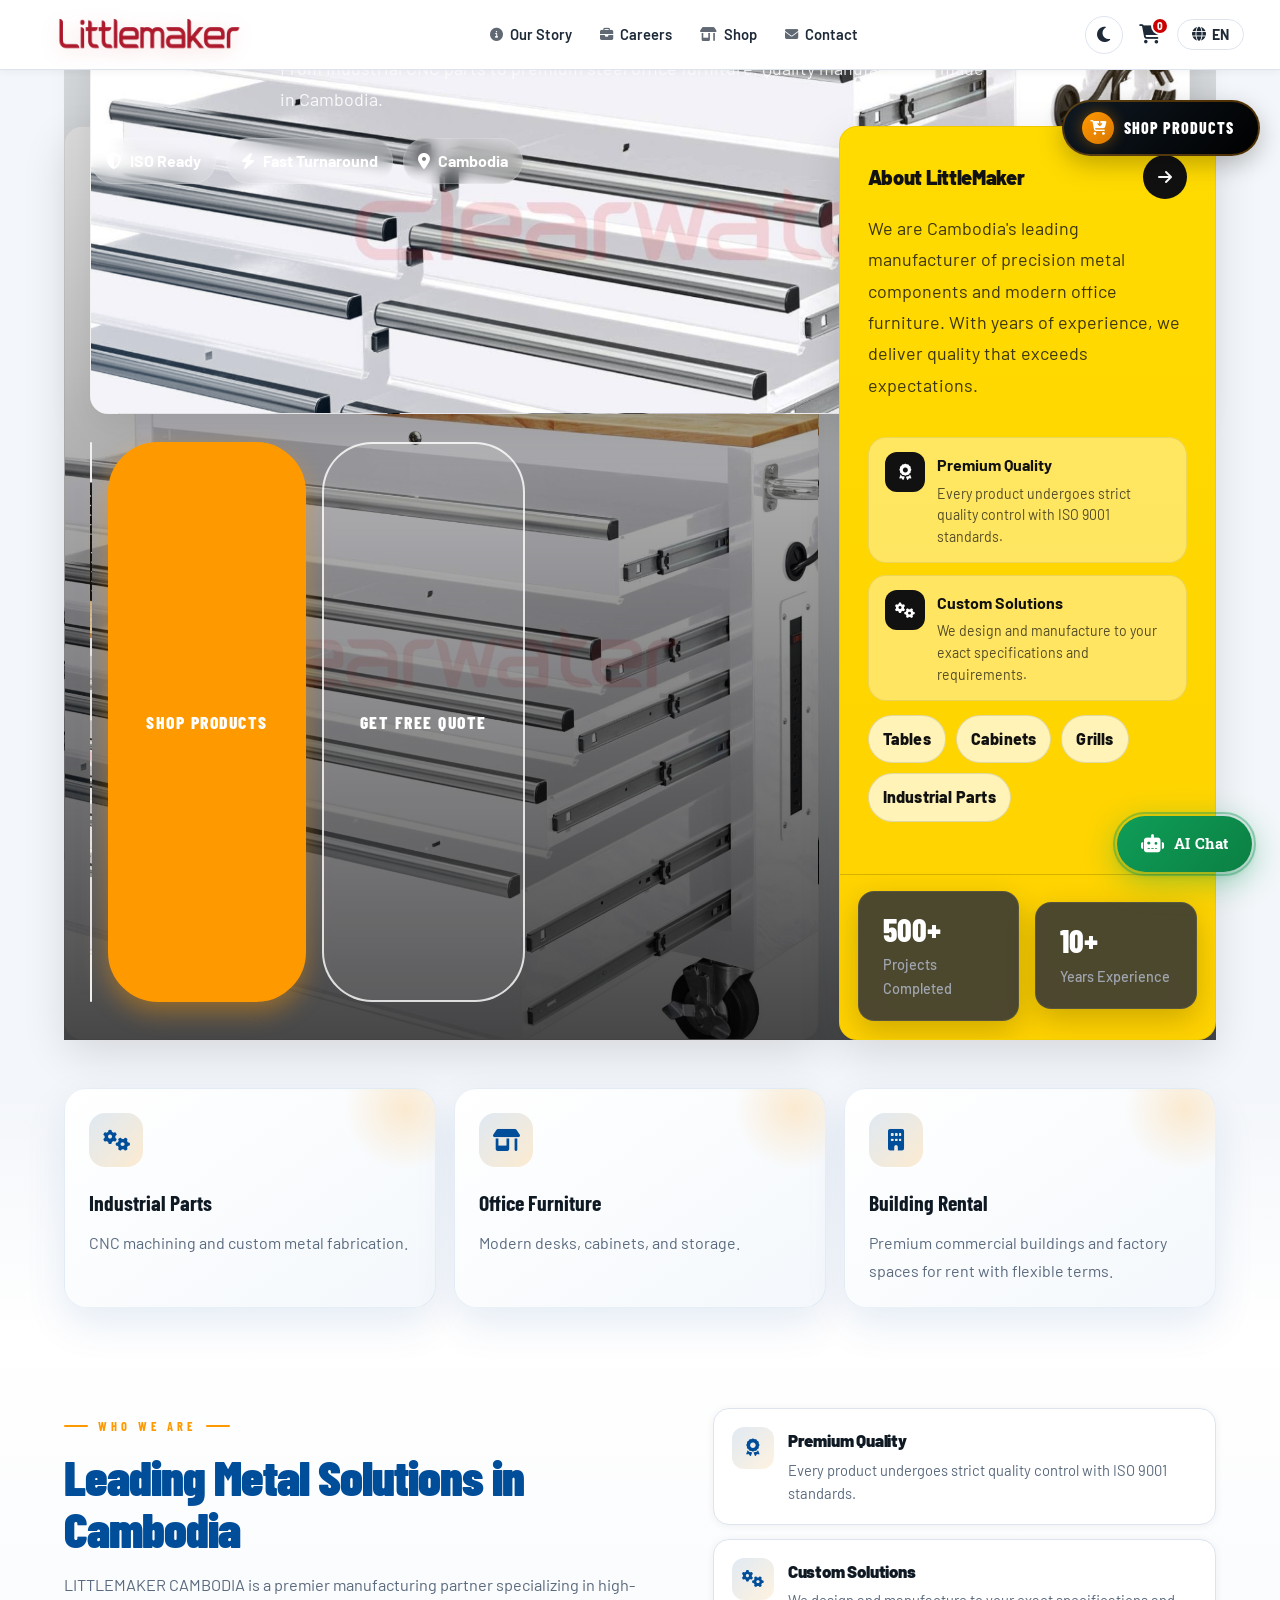
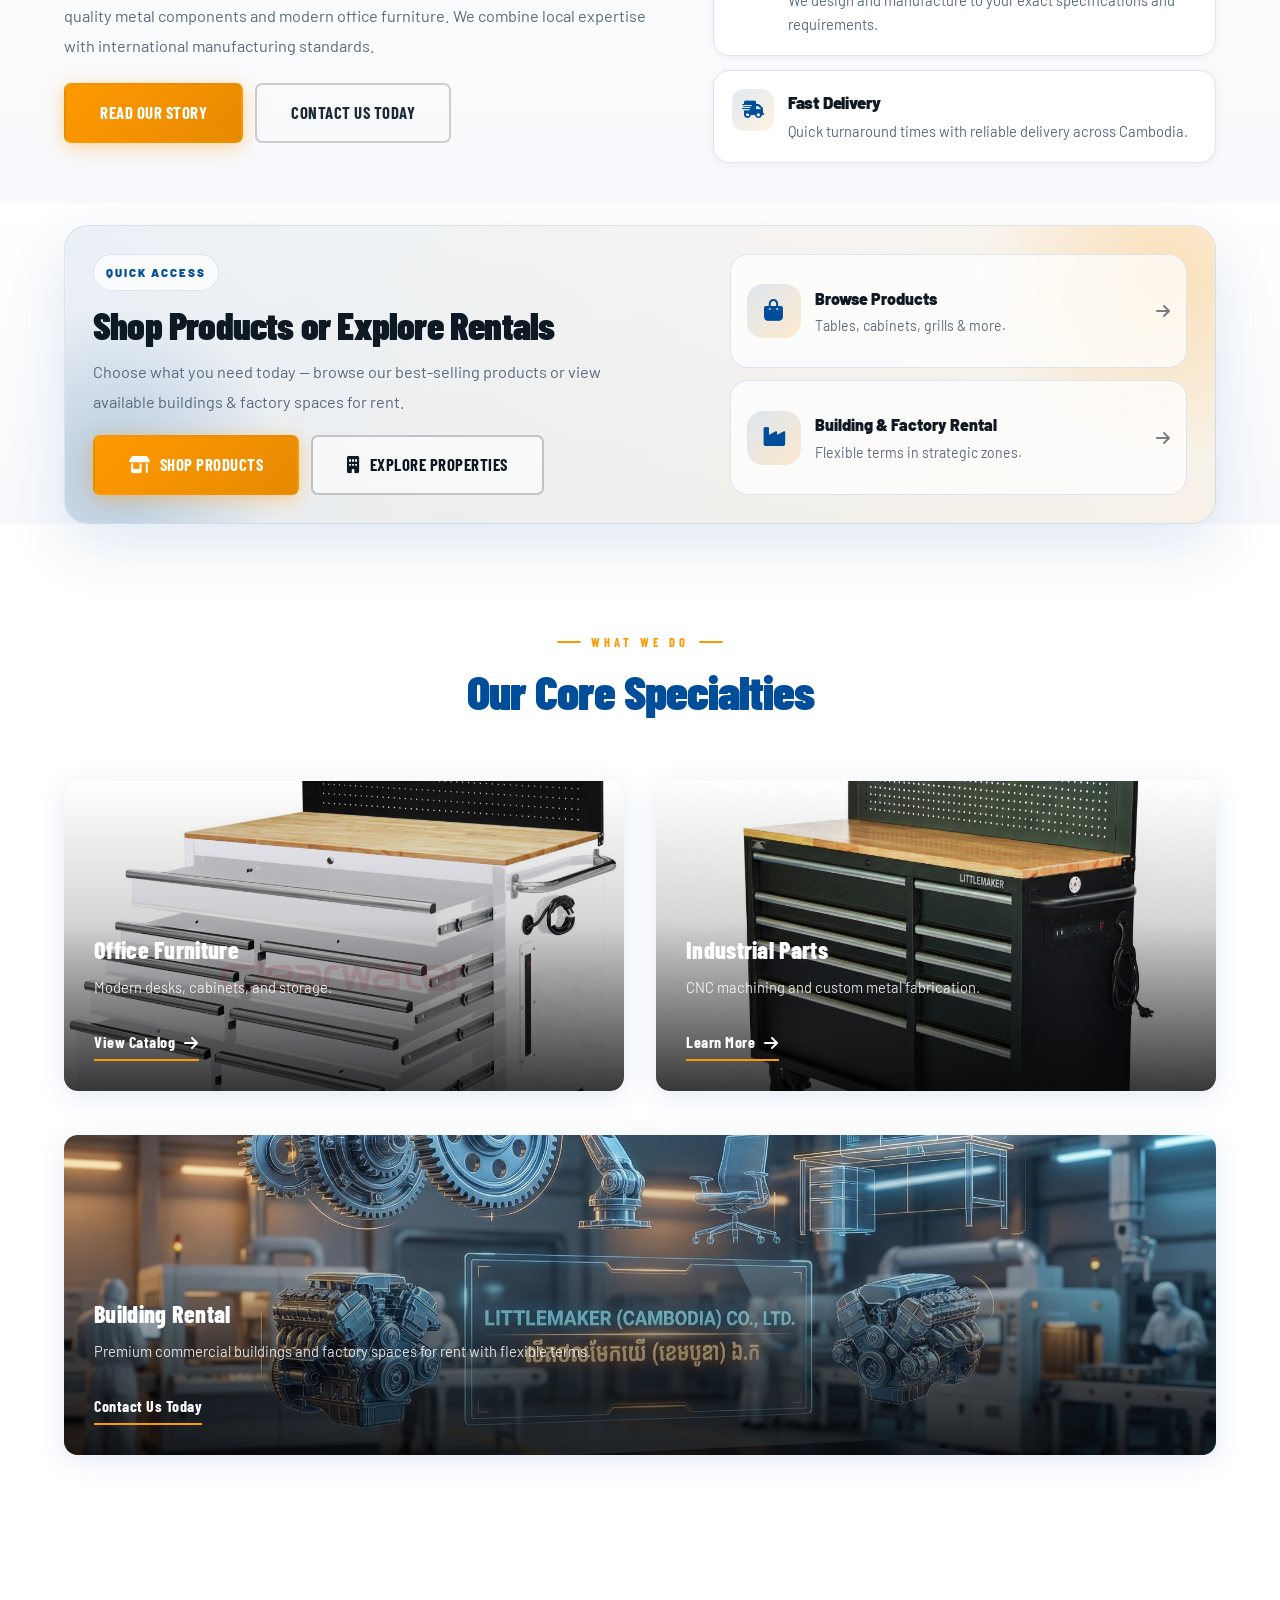
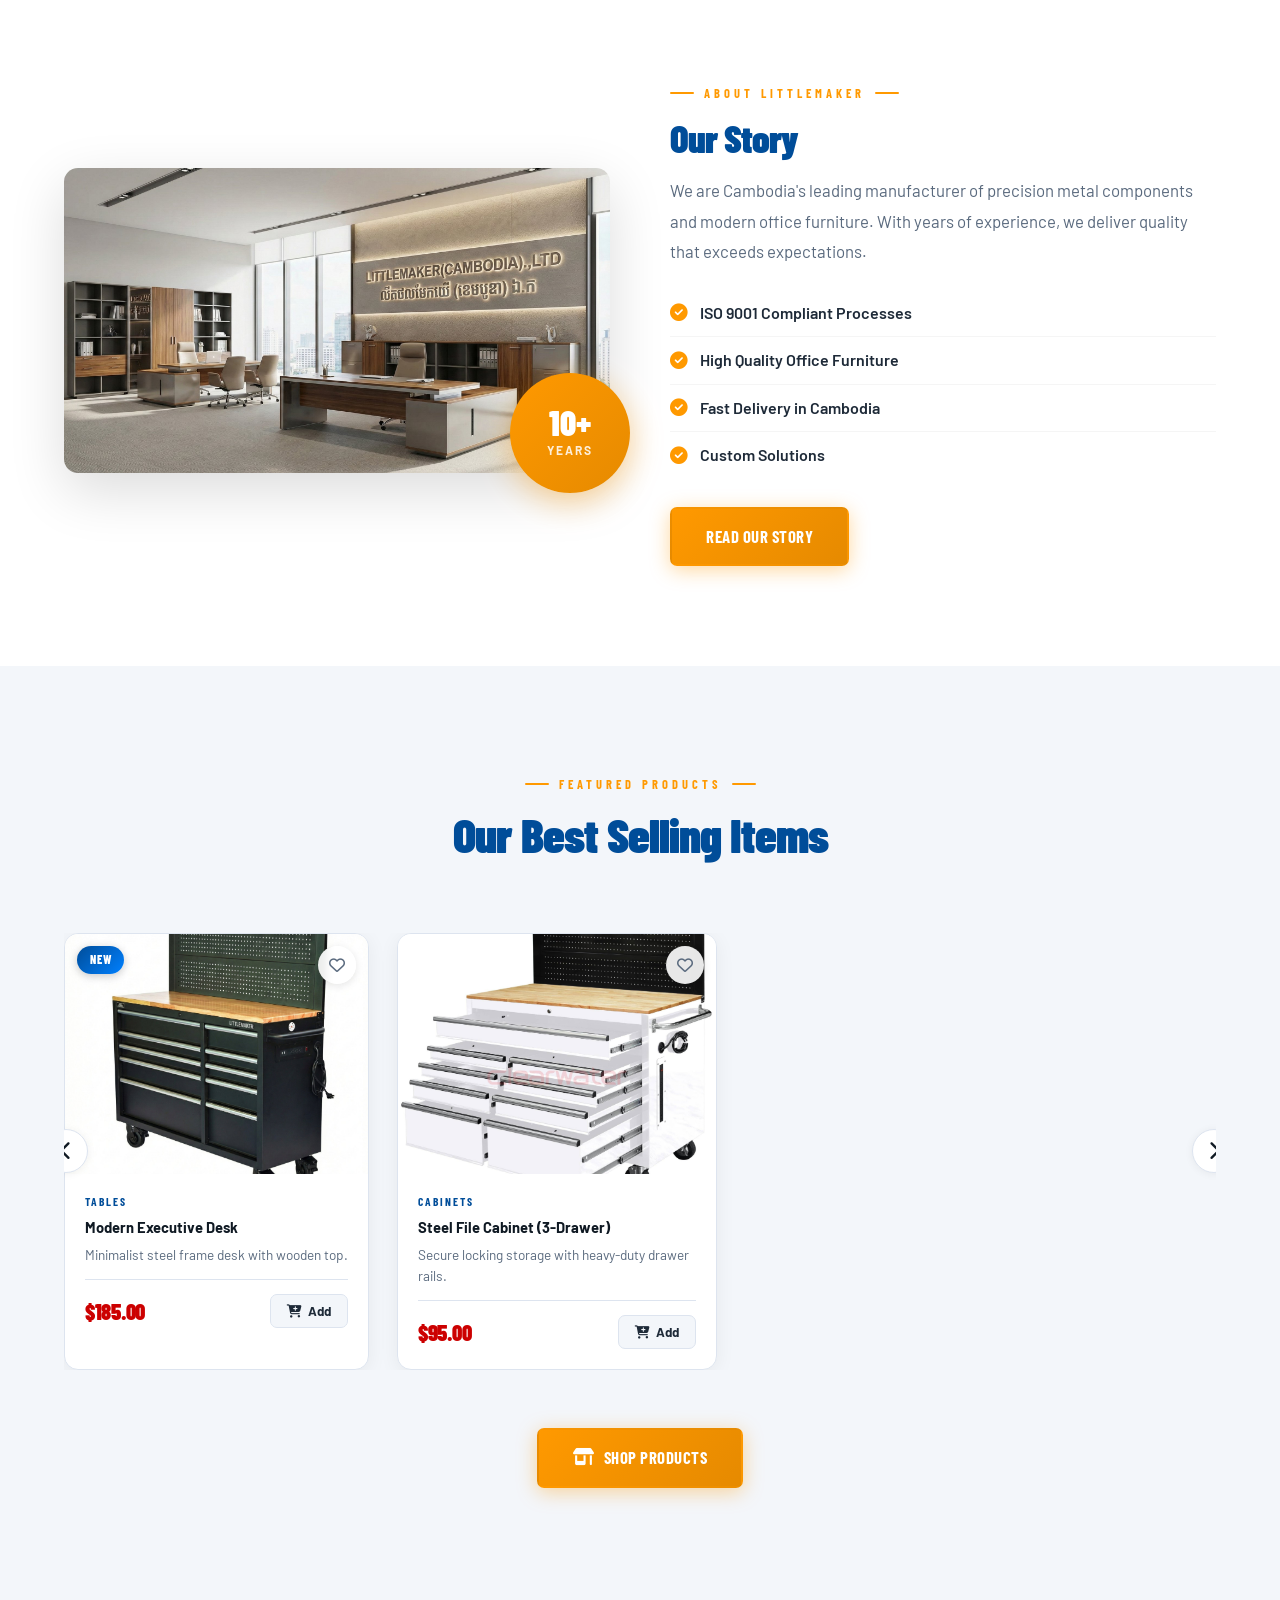
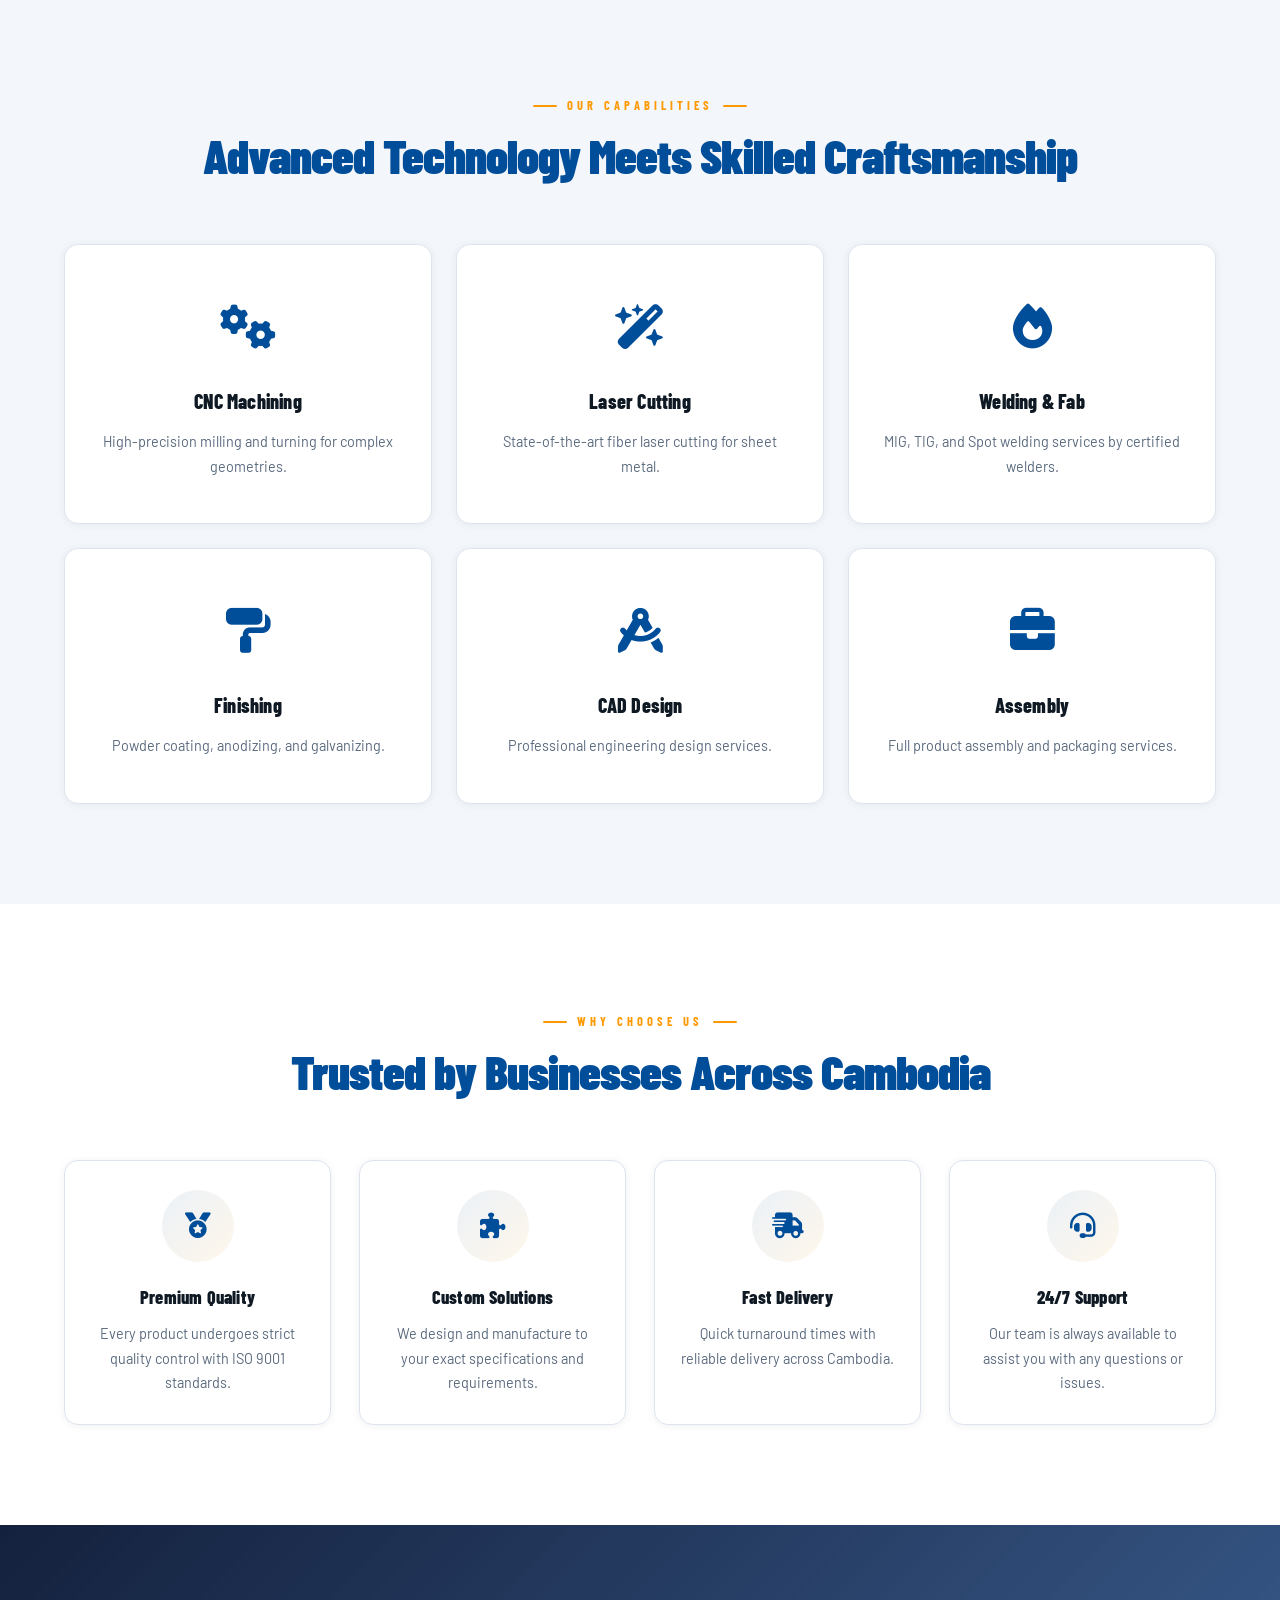
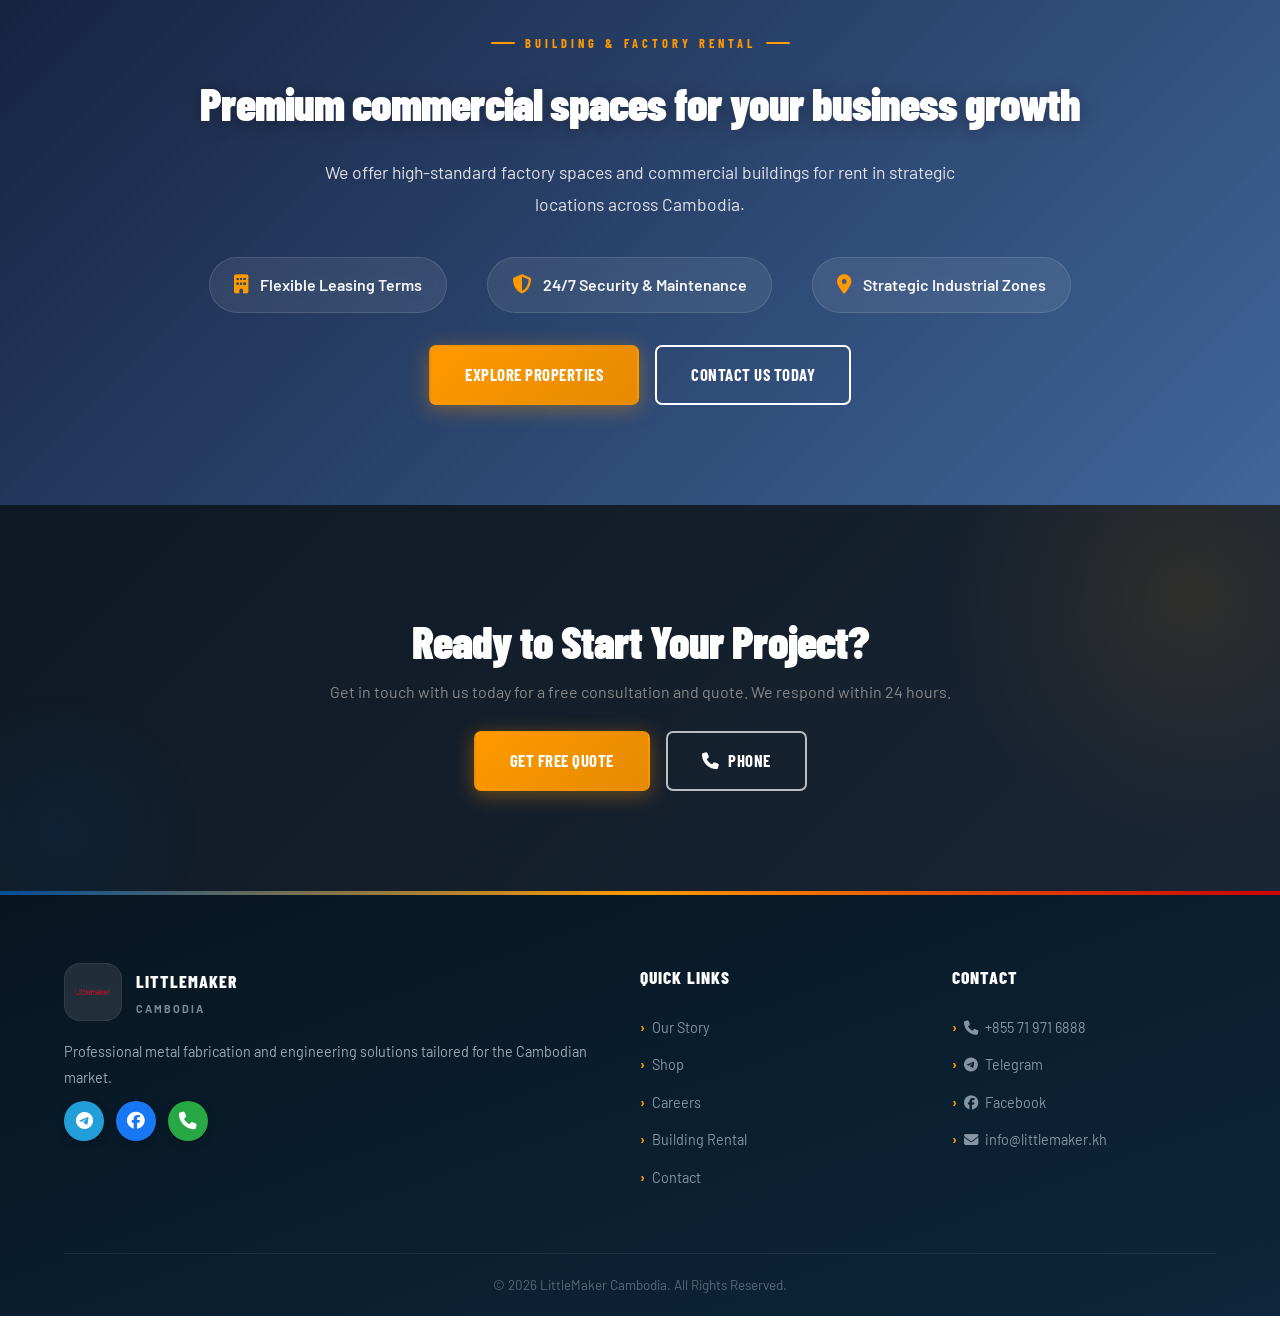
==== index.html @ 45f2d403 "Add files via upload" ====
<!DOCTYPE html>
<html lang="en">
<head>
    <meta charset="UTF-8">
    <meta name="viewport" content="width=device-width, initial-scale=1.0">
    <title>LITTLEMAKER CAMBODIA | Home</title>
    
    <!-- Favicon / Logo Code Added Here -->
    <link rel="icon" type="image/png" href="images/favicon.png">
    <link rel="apple-touch-icon" href="images/favicon.png">
    
    <link rel="preconnect" href="https://fonts.googleapis.com">
    <link rel="preconnect" href="https://fonts.gstatic.com" crossorigin>
    <link href="https://fonts.googleapis.com/css2?family=Roboto:wght@300;400;500;700;900&display=swap" rel="stylesheet">
    <link rel="stylesheet" href="https://cdnjs.cloudflare.com/ajax/libs/font-awesome/6.4.0/css/all.min.css">
    <link rel="stylesheet" href="css/style.css?v=3.1">
</head>
<body>

    <!-- Navigation -->
    <nav class="navbar">
        <div class="container">
                        <a href="index.html" class="logo" aria-label="LittleMaker Cambodia Home">
                <img src="images/Logo.png" alt="LittleMaker Cambodia logo" class="logo-img">
            </a>
            
            <!-- Desktop Menu -->
            <ul class="nav-menu">
                <li><a href="about.html" class="nav-link"><i class="fa-solid fa-circle-info"></i> <span data-translate="nav_about">Our Story</span></a></li>
                <li><a href="careers.html" class="nav-link"><i class="fa-solid fa-briefcase"></i> <span data-translate="nav_services">Services</span></a></li>
                <li><a href="products.html" class="nav-link"><i class="fa-solid fa-shop"></i> <span data-translate="nav_shop">Shop</span></a></li>
                <li><a href="contact.html" class="nav-link"><i class="fa-solid fa-envelope"></i> <span data-translate="nav_contact">Contact</span></a></li>
            </ul>

            <!-- Right Controls -->
            <div class="nav-controls">
                <!-- Theme Toggle -->
                <div class="theme-toggle" id="themeBtn">
                    <i class="fa-solid fa-moon"></i>
                </div>

                <!-- Cart -->
                <div class="cart-wrapper cart-trigger">
                    <i class="fa-solid fa-cart-shopping"></i>
                    <span class="cart-badge" id="cart-count">0</span>
                </div>

                <!-- Lang -->
                <div class="lang-dropdown">
                    <button class="lang-btn" id="langBtn">
                        <i class="fa-solid fa-globe"></i> <span id="currentLang">EN</span>
                    </button>
                    <div class="lang-menu" id="langMenu">
                        <a href="#" data-lang="en">English</a>
                        <a href="#" data-lang="kh">ខ្មែរ</a>
                        <a href="#" data-lang="cn">中文</a>
                    </div>
                </div>

                <!-- Mobile Toggle -->
                <div class="menu-toggle" id="mobile-menu">
                    <span class="bar"></span>
                    <span class="bar"></span>
                    <span class="bar"></span>
                </div>
            </div>
        </div>
    </nav>

    <!-- Hero Section -->
    <section class="hero hero-ikea-split">
        <div class="hero-content container">
            <div class="ikea-split home-hero-grid">
                <a class="ikea-tile ikea-tile-image fade-in" href="products.html" style="background-image:url('images/cabinet.jpg');" data-bg-key="h_hero_bg">
                    <div class="ikea-image-overlay">
                        <div class="hero-feature-badge">
                            <span class="hero-feature-dot"></span>
                            <span>Smart Manufacturing</span>
                        </div>
                        <div class="ikea-kicker" data-translate="about_sub">Leading the way in Cambodian Manufacturing</div>
                        <h1 data-translate="hero_title">Precision Metal &amp; <span class="highlight">Office Solutions</span></h1>
                        <p class="ikea-hero-desc" data-translate="hero_desc">From industrial CNC parts to premium steel office furniture. Quality manufacturing made in Cambodia.</p>
                        <div class="hero-quick-actions">
                            <span class="hero-mini-pill"><i class="fa-solid fa-shield-halved"></i> ISO Ready</span>
                            <span class="hero-mini-pill"><i class="fa-solid fa-bolt"></i> Fast Turnaround</span>
                            <span class="hero-mini-pill"><i class="fa-solid fa-location-dot"></i> Cambodia</span>
                        </div>
                        <div class="hero-vertical-buttons">
                            <a href="products.html" class="vert-btn vert-btn-primary" data-translate="btn_shop">Shop Products</a>
                            <a href="contact.html" class="vert-btn vert-btn-outline" data-translate="btn_get_quote">Get Free Quote</a>
                        </div>
                        <!-- Floating stats removed -->
                        <div class="ikea-slide-dots" aria-label="Hero slides"></div>
                    </div>
                </a>
                <div class="ikea-tile ikea-tile-cta fade-in">
                    <div class="ikea-cta-wrap">
                        <div class="ikea-cta-top">
                            <div class="ikea-cta-label" data-translate="about_preview_title">About LittleMaker</div>
                            <a class="ikea-cta-round" href="about.html" aria-label="About"><i class="fa-solid fa-arrow-right"></i></a>
                        </div>
                        <p class="ikea-cta-desc" data-translate="about_preview_desc">We are Cambodia's leading manufacturer of precision metal components and modern office furniture. With years of experience, we deliver quality that exceeds expectations.</p>
                        <div class="home-side-highlights">
                            <div class="home-side-card">
                                <i class="fa-solid fa-award"></i>
                                <div>
                                    <strong data-translate="why_quality">Premium Quality</strong>
                                    <span data-translate="why_quality_desc">Every product undergoes strict quality control with ISO 9001 standards.</span>
                                </div>
                            </div>
                            <div class="home-side-card">
                                <i class="fa-solid fa-gears"></i>
                                <div>
                                    <strong data-translate="why_custom">Custom Solutions</strong>
                                    <span data-translate="why_custom_desc">We design and manufacture to your exact specifications and requirements.</span>
                                </div>
                            </div>
                        </div>
                        <div class="ikea-chips" aria-label="Categories">
                            <a class="ikea-chip" href="products.html?category=tables"><span data-translate="filter_tables">Tables</span></a>
                            <a class="ikea-chip" href="products.html?category=cabinets"><span data-translate="filter_cabinets">Cabinets</span></a>
                            <a class="ikea-chip" href="products.html?category=grills"><span data-translate="filter_grills">Grills</span></a>
                            <a class="ikea-chip" href="careers.html"><span data-translate="feat_ind">Industrial Parts</span></a>
                        </div>

                    </div>
                    <div class="ikea-cta-bottom modern-stats-container">
                        <div class="modern-stat-card">
                            <strong>500+</strong>
                            <span data-translate="stat_projects">Projects Completed</span>
                        </div>
                        <div class="modern-stat-card">
                            <strong>10+</strong>
                            <span data-translate="stat_years">Years Experience</span>
                        </div>
                    </div>
                </div>
            </div>
        </div>
    </section>

    <section class="home-spotlight-band">
        <div class="container">
            <div class="home-spotlight-grid">
                <a href="careers.html" class="home-spotlight-card fade-in">
                    <span class="spotlight-icon"><i class="fa-solid fa-gears"></i></span>
                    <strong data-translate="feat_ind">Industrial Parts</strong>
                    <p data-translate="feat_ind_desc">CNC machining and custom metal fabrication.</p>
                </a>
                <a href="products.html" class="home-spotlight-card fade-in">
                    <span class="spotlight-icon"><i class="fa-solid fa-shop"></i></span>
                    <strong data-translate="feat_off">Office Furniture</strong>
                    <p data-translate="feat_off_desc">Modern desks, cabinets, and storage.</p>
                </a>
                <a href="building-rental.html" class="home-spotlight-card fade-in">
                    <span class="spotlight-icon"><i class="fa-solid fa-building"></i></span>
                    <strong data-translate="serv_rental">Building Rental</strong>
                    <p data-translate="serv_rental_desc">Premium commercial buildings and factory spaces for rent with flexible terms.</p>
                </a>
            </div>
        </div>
    </section>

    <!-- Company Intro -->
    <section class="company-intro">
        <div class="container">
            <div class="company-intro-grid">
                <div class="company-intro-text fade-in-left">
                    <h4 class="sub-heading" data-translate="about_who">Who We Are</h4>
                    <h2 data-translate="about_title">Leading Metal Solutions in Cambodia</h2>
                    <p data-translate="about_p1">LITTLEMAKER CAMBODIA is a premier manufacturing partner specializing in high-quality metal components and modern office furniture. We combine local expertise with international manufacturing standards.</p>
                    <div class="company-intro-actions">
                        <a href="about.html" class="btn btn-primary" data-translate="about_preview_btn">Read Our Story</a>
                        <a href="contact.html" class="btn btn-outline company-outline-dark" data-translate="btn_contact">Contact Us Today</a>
                    </div>
                </div>
                <div class="company-intro-cards fade-in-right">
                    <div class="company-mini-card">
                        <div class="company-mini-icon"><i class="fa-solid fa-award"></i></div>
                        <div>
                            <h3 data-translate="why_quality">Premium Quality</h3>
                            <p data-translate="why_quality_desc">Every product undergoes strict quality control with ISO 9001 standards.</p>
                        </div>
                    </div>
                    <div class="company-mini-card">
                        <div class="company-mini-icon"><i class="fa-solid fa-gears"></i></div>
                        <div>
                            <h3 data-translate="why_custom">Custom Solutions</h3>
                            <p data-translate="why_custom_desc">We design and manufacture to your exact specifications and requirements.</p>
                        </div>
                    </div>
                    <div class="company-mini-card">
                        <div class="company-mini-icon"><i class="fa-solid fa-truck-fast"></i></div>
                        <div>
                            <h3 data-translate="why_fast">Fast Delivery</h3>
                            <p data-translate="why_fast_desc">Quick turnaround times with reliable delivery across Cambodia.</p>
                        </div>
                    </div>
                </div>
            </div>
        </div>
    </section>

    <section class="home-promo-banner">
        <div class="container">
            <div class="home-promo-wrap fade-in">
                <div class="home-promo-left">
                    <div class="home-promo-kicker" data-translate="promo_kicker">Quick Access</div>
                    <h2 data-translate="promo_title">Shop Products or Explore Rentals</h2>
                    <p data-translate="promo_desc">Choose what you need today — browse our best-selling products or view available buildings & factory spaces for rent.</p>
                    <div class="home-promo-actions">
                        <a href="products.html" class="btn btn-primary"><i class="fa-solid fa-shop"></i> <span data-translate="btn_shop">Shop Products</span></a>
                        <a href="building-rental.html" class="btn btn-outline home-promo-outline"><i class="fa-solid fa-building"></i> <span data-translate="btn_explore_rental">Explore Properties</span></a>
                    </div>
                </div>
                <div class="home-promo-right">
                    <a class="home-promo-tile" href="products.html">
                        <div class="home-promo-ic"><i class="fa-solid fa-bag-shopping"></i></div>
                        <div>
                            <strong data-translate="promo_tile_shop">Browse Products</strong>
                            <span data-translate="promo_tile_shop_desc">Tables, cabinets, grills & more.</span>
                        </div>
                        <i class="fa-solid fa-arrow-right home-promo-arrow"></i>
                    </a>
                    <a class="home-promo-tile" href="building-rental.html">
                        <div class="home-promo-ic"><i class="fa-solid fa-industry"></i></div>
                        <div>
                            <strong data-translate="promo_tile_rental">Building & Factory Rental</strong>
                            <span data-translate="promo_tile_rental_desc">Flexible terms in strategic zones.</span>
                        </div>
                        <i class="fa-solid fa-arrow-right home-promo-arrow"></i>
                    </a>
                </div>
            </div>
        </div>
    </section>

    <!-- Featured Categories -->
    <section class="section-padding">
        <div class="container">
            <div class="section-header fade-in">
                <h4 class="sub-heading" data-translate="feat_title">What We Do</h4>
                <h2 data-translate="feat_sub">Our Core Specialties</h2>
            </div>
            <div class="row">
                <div class="col-half fade-in">
                    <div class="feature-box" style="background-image: url('images/cabinet.jpg');" data-bg-key="h_feat_off_bg">
                        <div class="box-overlay">
                            <h3 data-translate="feat_off">Office Furniture</h3>
                            <p data-translate="feat_off_desc">Modern desks, cabinets, and storage.</p>
                            <a href="products.html" class="btn-link" data-translate="btn_view_cat">View Catalog <i class="fa-solid fa-arrow-right"></i></a>
                        </div>
                    </div>
                </div>
                <div class="col-half fade-in">
                    <div class="feature-box" style="background-image: url('images/Husky1.png');" data-bg-key="h_feat_ind_bg">
                        <div class="box-overlay">
                            <h3 data-translate="feat_ind">Industrial Parts</h3>
                            <p data-translate="feat_ind_desc">CNC machining and custom metal fabrication.</p>
                            <a href="careers.html" class="btn-link" data-translate="btn_learn">Learn More <i class="fa-solid fa-arrow-right"></i></a>
                        </div>
                    </div>
                </div>
                
                <!-- Building Rental -->
                <div class="col-half fade-in" style="width: 100%; margin-top: 24px;">
                    <div class="feature-box" style="background-image: url('images/backgroud_1.png'); height: 320px;" data-bg-key="h_serv_rental_bg">
                        <div class="box-overlay">
                            <h3 data-translate="serv_rental">Building Rental</h3>
                            <p data-translate="serv_rental_desc">Premium commercial buildings and factory spaces for rent with flexible terms.</p>
                            <a href="contact.html" class="btn-link" data-translate="btn_contact">Contact Us Today <i class="fa-solid fa-arrow-right"></i></a>
                        </div>
                    </div>
                </div>

            </div>
        </div>
    </section>


    <!-- About Preview Section -->
    <section class="section-padding about-preview-section">
        <div class="container">
            <div class="about-preview-grid">
                <div class="about-preview-image fade-in-left">
                    <img src="images/R2.png" alt="LittleMaker Factory" data-bg-key="h_about_img">
                    <div class="about-experience-badge">
                        <span class="exp-number">10+</span>
                        <span class="exp-text">Years</span>
                    </div>
                </div>
                <div class="about-preview-content fade-in-right">
                    <h4 class="sub-heading" data-translate="about_preview_title">About LittleMaker</h4>
                    <h2 data-translate="about_header">About Our Company</h2>
                    <p data-translate="about_preview_desc">We are Cambodia's leading manufacturer of precision metal components and modern office furniture.</p>
                    <ul class="about-features-list">
                        <li><i class="fa-solid fa-circle-check"></i> <span data-translate="feat_iso">ISO 9001 Compliant Processes</span></li>
                        <li><i class="fa-solid fa-circle-check"></i> <span data-translate="feat_high">High Quality Office Furniture</span></li>
                        <li><i class="fa-solid fa-circle-check"></i> <span data-translate="feat_fast">Fast Delivery in Cambodia</span></li>
                        <li><i class="fa-solid fa-circle-check"></i> <span data-translate="why_custom">Custom Solutions</span></li>
                    </ul>
                    <a href="about.html" class="btn btn-primary" data-translate="about_preview_btn">Read Our Story</a>
                </div>
            </div>
        </div>
    </section>

    <!-- Featured Products Section -->
    <section class="section-padding bg-light">
        <div class="container">
            <div class="section-header fade-in">
                <h4 class="sub-heading" data-translate="featured_products">Featured Products</h4>
                <h2 data-translate="featured_products_sub">Our Best Selling Items</h2>
            </div>
            <div class="carousel-container">
                <button class="carousel-btn carousel-prev" id="carouselPrev"><i class="fa-solid fa-chevron-left"></i></button>
                <div class="products-grid carousel-track" id="home-featured-products">
                    <!-- Dynamic products will be loaded here -->
                </div>
                <button class="carousel-btn carousel-next" id="carouselNext"><i class="fa-solid fa-chevron-right"></i></button>
            </div>
            <div class="text-center fade-in" style="margin-top:48px;">
                <a href="products.html" class="btn btn-primary"><i class="fa-solid fa-shop"></i> <span data-translate="btn_shop">Shop Products</span></a>
            </div>
        </div>
    </section>

    <!-- Services Overview -->
    <section class="section-padding bg-light">
        <div class="container">
            <div class="section-header fade-in">
                <h4 class="sub-heading" data-translate="serv_header">Our Capabilities</h4>
                <h2 data-translate="serv_sub">Advanced Technology Meets Skilled Craftsmanship</h2>
            </div>
            <div class="services-grid">
                <div class="service-card fade-in">
                    <div class="icon-box"><i class="fa-solid fa-gears"></i></div>
                    <h3 data-translate="serv_cnc">CNC Machining</h3>
                    <p data-translate="serv_cnc_desc">High-precision milling and turning for complex geometries.</p>
                </div>
                <div class="service-card fade-in">
                    <div class="icon-box"><i class="fa-solid fa-wand-magic-sparkles"></i></div>
                    <h3 data-translate="serv_laser">Laser Cutting</h3>
                    <p data-translate="serv_laser_desc">State-of-the-art fiber laser cutting for sheet metal.</p>
                </div>
                <div class="service-card fade-in">
                    <div class="icon-box"><i class="fa-solid fa-fire"></i></div>
                    <h3 data-translate="serv_weld">Welding & Fab</h3>
                    <p data-translate="serv_weld_desc">MIG, TIG, and Spot welding services by certified welders.</p>
                </div>
                <div class="service-card fade-in">
                    <div class="icon-box"><i class="fa-solid fa-paint-roller"></i></div>
                    <h3 data-translate="serv_finish">Finishing</h3>
                    <p data-translate="serv_finish_desc">Powder coating, anodizing, and galvanizing.</p>
                </div>
                <div class="service-card fade-in">
                    <div class="icon-box"><i class="fa-solid fa-drafting-compass"></i></div>
                    <h3 data-translate="serv_cad">CAD Design</h3>
                    <p data-translate="serv_cad_desc">Professional engineering design services.</p>
                </div>
                <div class="service-card fade-in">
                    <div class="icon-box"><i class="fa-solid fa-briefcase"></i></div>
                    <h3 data-translate="serv_ass">Assembly</h3>
                    <p data-translate="serv_ass_desc">Full product assembly and packaging services.</p>
                </div>
            </div>
        </div>
    </section>

    <!-- Why Choose Us -->
    <section class="section-padding">
        <div class="container">
            <div class="section-header fade-in">
                <h4 class="sub-heading" data-translate="why_title">Why Choose Us</h4>
                <h2 data-translate="why_sub">Trusted by Businesses Across Cambodia</h2>
            </div>
            <div class="why-grid">
                <div class="why-card fade-in">
                    <div class="why-icon"><i class="fa-solid fa-medal"></i></div>
                    <h3 data-translate="why_quality">Premium Quality</h3>
                    <p data-translate="why_quality_desc">Every product undergoes strict quality control with ISO 9001 standards.</p>
                </div>
                <div class="why-card fade-in">
                    <div class="why-icon"><i class="fa-solid fa-puzzle-piece"></i></div>
                    <h3 data-translate="why_custom">Custom Solutions</h3>
                    <p data-translate="why_custom_desc">We design and manufacture to your exact specifications and requirements.</p>
                </div>
                <div class="why-card fade-in">
                    <div class="why-icon"><i class="fa-solid fa-truck-fast"></i></div>
                    <h3 data-translate="why_fast">Fast Delivery</h3>
                    <p data-translate="why_fast_desc">Quick turnaround times with reliable delivery across Cambodia.</p>
                </div>
                <div class="why-card fade-in">
                    <div class="why-icon"><i class="fa-solid fa-headset"></i></div>
                    <h3 data-translate="why_support">24/7 Support</h3>
                    <p data-translate="why_support_desc">Our team is always available to assist you with any questions or issues.</p>
                </div>
            </div>
        </div>
    </section>


    <!-- Building Rental Section -->
    <section class="section-padding rental-home-section" style="background-image: url('images/backgroud_1.png');" data-bg-key="h_rental_home_bg">
        <div class="rental-home-overlay"></div>
        <div class="container" style="position:relative; z-index:1;">
            <div class="rental-home-content text-center fade-in">
                <h4 class="sub-heading" data-translate="rental_section_title">Building & Factory Rental</h4>
                <h2 data-translate="rental_section_desc">Premium commercial spaces for your business growth</h2>
                <p class="rental-home-desc" data-translate="rental_p1">We offer high-standard factory spaces and commercial buildings for rent in strategic locations across Cambodia.</p>
                <div class="rental-features-row">
                    <div class="rental-feature-item">
                        <i class="fa-solid fa-building"></i>
                        <span data-translate="rental_f1">Flexible Leasing Terms</span>
                    </div>
                    <div class="rental-feature-item">
                        <i class="fa-solid fa-shield-halved"></i>
                        <span data-translate="rental_f2">24/7 Security & Maintenance</span>
                    </div>
                    <div class="rental-feature-item">
                        <i class="fa-solid fa-location-dot"></i>
                        <span data-translate="rental_f3">Strategic Industrial Zones</span>
                    </div>
                </div>
                <div class="hero-buttons" style="justify-content:center; margin-top:32px;">
                    <a href="building-rental.html" class="btn btn-primary" data-translate="btn_explore_rental">Explore Properties</a>
                    <a href="contact.html" class="btn btn-outline" style="border-color:#fff; color:#fff;" data-translate="btn_contact">Contact Us Today</a>
                </div>
            </div>
        </div>
    </section>

    <!-- CTA Section -->
    <section class="cta-section section-padding bg-dark">
        <div class="container text-center">
            <h2 class="text-white fade-in" data-translate="cta_title_2">Ready to Start Your Project?</h2>
            <p class="text-grey fade-in" data-translate="cta_desc_2">Get in touch with us today for a free consultation and quote. We respond within 24 hours.</p>
            <br>
            <div class="hero-buttons fade-in" style="justify-content:center;">
                <a href="contact.html" class="btn btn-primary" data-translate="btn_get_quote">Get Free Quote</a>
                <a href="tel:+855719716888" class="btn btn-outline"><i class="fa-solid fa-phone"></i> <span data-translate="cont_phone">Phone</span></a>
            </div>
        </div>
    </section>

    <!-- Footer -->
    <footer>
        <div class="container">
            <div class="footer-content">
                <div class="footer-col">
                                        <div class="footer-brand">
                        <img src="images/Logo.png" alt="LittleMaker Cambodia logo">
                        <div>
                            <h3>LITTLEMAKER</h3>
                            <small>CAMBODIA</small>
                        </div>
                    </div>
                    <p data-translate="footer_desc">Professional metal fabrication and engineering solutions tailored for the Cambodian market.</p>
                    <div class="social-links">
                        <a href="https://t.me/samnangkhiev" target="_blank" class="nav-icon-btn telegram" title="Telegram"><i class="fa-brands fa-telegram"></i></a>
                        <a href="https://web.facebook.com/littlemaker.kh/" target="_blank" class="nav-icon-btn facebook" title="Facebook"><i class="fa-brands fa-facebook"></i></a>
                        <a href="tel:+855719716888" class="nav-icon-btn phone" title="Call Us"><i class="fa-solid fa-phone"></i></a>
                    </div>
                </div>
                <div class="footer-col">
                    <h3 data-translate="footer_quick">Quick Links</h3>
                    <ul>
                        <li><a href="about.html" data-translate="nav_about">Our Story</a></li>
                        <li><a href="products.html" data-translate="nav_shop">Shop</a></li>
                        <li><a href="careers.html" data-translate="nav_services">Services</a></li>
                        <li><a href="building-rental.html" data-translate="btn_rental">Building Rental</a></li>
                        <li><a href="contact.html" data-translate="nav_contact">Contact</a></li>
                    </ul>
                </div>
                <div class="footer-col">
                    <h3 data-translate="footer_contact">Contact</h3>
                    <ul>
                        <li><a href="tel:+855719716888"><i class="fa-solid fa-phone"></i> +855 71 971 6888</a></li>
                        <li><a href="https://t.me/samnangkhiev" target="_blank"><i class="fa-brands fa-telegram"></i> Telegram</a></li>
                        <li><a href="https://web.facebook.com/littlemaker.kh/" target="_blank"><i class="fa-brands fa-facebook"></i> Facebook</a></li>
                        <li><a href="mailto:info@littlemaker.kh"><i class="fa-solid fa-envelope"></i> info@littlemaker.kh</a></li>
                    </ul>
                </div>
            </div>
            <div class="footer-bottom">
                <p data-translate="footer_copy">&copy; 2026 LittleMaker Cambodia. All Rights Reserved.</p>
            </div>
        </div>
    </footer>

    <script src="js/translations.js"></script>
    <script src="js/cart.js"></script>
    <script src="js/invoice.js"></script>
    <script src="js/checkout.js"></script>
    <script src="js/chat-widget.js"></script>
    <script src="js/products.js"></script>
    <script src="js/ui.js"></script>
    <script src="js/main.js"></script>

    <!-- Home Page Scripts -->
    <script>
    (function(){
      /* ── Load featured products on home page ── */
      function loadHomeProducts() {
        var homeGrid = document.getElementById('home-featured-products');
        if (!homeGrid) return;
        // DB may be empty at script init; use DB_DEFAULT fallback
        var data = (typeof DB !== 'undefined' && DB.length > 0) ? DB : (typeof DB_DEFAULT !== 'undefined' ? DB_DEFAULT : []);
        if (data.length === 0) return;
        // Show up to 8 products
        var featured = data.slice(0, 8);
        homeGrid.innerHTML = featured.map(function(p) {
          if (typeof productCardHTML === 'function') return productCardHTML(p);
          return '';
        }).join('');
        // Re-apply translations
        if (typeof applyLang === 'function') {
          applyLang(localStorage.getItem('lm_lang') || 'en');
        }
        // Re-observe fade-in elements
        if (typeof IntersectionObserver !== 'undefined') {
          var io = new IntersectionObserver(function(entries) {
            entries.forEach(function(e) {
              if (e.isIntersecting) { e.target.classList.add('visible'); io.unobserve(e.target); }
            });
          }, { threshold: .1 });
          homeGrid.querySelectorAll('.fade-in').forEach(function(el) { io.observe(el); });
        }
      }
      // Try immediately, then also on window load as fallback
      loadHomeProducts();
      window.addEventListener('load', function() { setTimeout(loadHomeProducts, 300); });

      /* ── Carousel Logic ── */
      var track = document.getElementById('home-featured-products');
      var btnPrev = document.getElementById('carouselPrev');
      var btnNext = document.getElementById('carouselNext');
      if (track && btnPrev && btnNext) {
        btnPrev.addEventListener('click', function() {
          track.scrollBy({ left: -320, behavior: 'smooth' });
        });
        btnNext.addEventListener('click', function() {
          track.scrollBy({ left: 320, behavior: 'smooth' });
        });
      }

      /* ── Hero Particles ── */
      var particlesContainer = document.getElementById('heroParticles');
      if (particlesContainer) {
        var colors = ['rgba(255,153,0,.6)','rgba(255,255,255,.4)','rgba(0,77,153,.5)','rgba(255,200,80,.5)'];
        for (var i = 0; i < 30; i++) {
          var p = document.createElement('div');
          p.className = 'hero-particle';
          var size = Math.random() * 5 + 2;
          p.style.cssText = 
            'left:' + (Math.random() * 100) + '%;' +
            '--size:' + size + 'px;' +
            '--color:' + colors[Math.floor(Math.random() * colors.length)] + ';' +
            '--duration:' + (Math.random() * 20 + 10) + 's;' +
            '--delay:' + (Math.random() * 15) + 's;' +
            '--opacity:' + (Math.random() * 0.5 + 0.3) + ';' +
            'animation-delay:' + (Math.random() * 15) + 's;';
          particlesContainer.appendChild(p);
        }
      }

      var tile = document.querySelector('.ikea-tile-image');
      if (tile) {
        var dotsWrap = tile.querySelector('.ikea-slide-dots');
        var imgs = [];
        function _push(u) { if (u && imgs.indexOf(u) === -1) imgs.push(u); }
        try {
          var bg = getComputedStyle(tile).backgroundImage || '';
          var m = bg.match(/url\((['"]?)(.*?)\1\)/);
          if (m && m[2]) _push(m[2]);
        } catch(e) {}
        _push('images/cabinet.jpg');
        _push('images/Husky1.png');
        _push('images/backgroud_1.png');
        try {
          var savedTR = localStorage.getItem('lm_translations');
          if (savedTR) {
            var allTR = JSON.parse(savedTR);
            var lang = localStorage.getItem('lm_lang') || 'en';
            var tr = allTR[lang] || {};
            _push(tr.h_hero_bg2);
            _push(tr.h_hero_bg3);
          }
        } catch(e) {}
        imgs = imgs.filter(Boolean);
        if (dotsWrap && imgs.length > 1) {
          dotsWrap.innerHTML = imgs.map(function(_, i) {
            return '<button type="button" class="ikea-slide-dot' + (i===0?' active':'') + '" data-idx="' + i + '"></button>';
          }).join('');
          var idx = 0;
          function apply(n) {
            idx = (n + imgs.length) % imgs.length;
            tile.style.backgroundImage = "url('" + imgs[idx] + "')";
            dotsWrap.querySelectorAll('.ikea-slide-dot').forEach(function(b) {
              b.classList.toggle('active', Number(b.getAttribute('data-idx')) === idx);
            });
          }
          dotsWrap.addEventListener('click', function(ev) {
            var b = ev.target.closest('.ikea-slide-dot');
            if (!b) return;
            apply(Number(b.getAttribute('data-idx')));
          });
          var tmr = setInterval(function(){ apply(idx + 1); }, 5200);
          tile.addEventListener('mouseenter', function(){ if (tmr) { clearInterval(tmr); tmr = null; } });
          tile.addEventListener('mouseleave', function(){ if (!tmr) tmr = setInterval(function(){ apply(idx + 1); }, 5200); });
        }
      }

      /* ── Counter animation ── */
      function animateCounters() {
        var counters = document.querySelectorAll('.counter');
        counters.forEach(function(counter) {
          if (counter.dataset.animated) return;
          var target = parseInt(counter.getAttribute('data-target'));
          var duration = 2000;
          var startTime = null;
          function update(timestamp) {
            if (!startTime) startTime = timestamp;
            var progress = Math.min((timestamp - startTime) / duration, 1);
            var eased = 1 - Math.pow(1 - progress, 3);
            counter.textContent = Math.floor(eased * target) + '+';
            if (progress < 1) requestAnimationFrame(update);
          }
          counter.dataset.animated = 'true';
          requestAnimationFrame(update);
        });
      }

      /* ── Observe sections for animations ── */
      var sectionsToObserve = ['.stats-section'];
      sectionsToObserve.forEach(function(sel) {
        var el = document.querySelector(sel);
        if (!el) return;
        var obs = new IntersectionObserver(function(entries) {
          entries.forEach(function(e) {
            if (e.isIntersecting) { animateCounters(); obs.unobserve(e.target); }
          });
        }, { threshold: .3 });
        obs.observe(el);
      });
    })();
    </script>

    <!-- Floating Shop Button -->
    <a href="products.html" class="floating-shop-btn">
        <span class="btn-icon-wrap"><i class="fa-solid fa-cart-arrow-down"></i></span>
        <span data-translate="btn_shop">Shop Products</span>
    </a>

    <!-- Mobile Bottom Tab Bar -->
    <ul class="mobile-bottom-bar" id="mobileBottomBar">
        <li><a href="about.html" class="nav-link"><i class="fa-solid fa-circle-info"></i> <span data-translate="nav_about">Our Story</span></a></li>
        <li><a href="careers.html" class="nav-link"><i class="fa-solid fa-briefcase"></i> <span data-translate="nav_services">Services</span></a></li>
        <li><a href="products.html" class="nav-link"><i class="fa-solid fa-shop"></i> <span data-translate="nav_shop">Shop</span></a></li>
        <li><a href="contact.html" class="nav-link"><i class="fa-solid fa-envelope"></i> <span data-translate="nav_contact">Contact</span></a></li>
    </ul>


    <!-- Custom Translation Loader (Admin overrides) -->
    <script>
    (function(){
      try {
        var saved = localStorage.getItem('lm_translations');
        if (!saved) return;
        var allTR = JSON.parse(saved);
        var lang = localStorage.getItem('lm_lang') || 'en';
        var tr = allTR[lang];
        if (!tr) return;
        window.addEventListener('load', function() {
          /* Apply text translations */
          document.querySelectorAll('[data-translate]').forEach(function(el) {
            var k = el.getAttribute('data-translate');
            if (tr[k] !== undefined) {
              if (/</.test(tr[k])) el.innerHTML = tr[k];
              else el.textContent = tr[k];
            }
          });
          /* Apply admin-configured background images */
          document.querySelectorAll('[data-bg-key]').forEach(function(el) {
            var k = el.getAttribute('data-bg-key');
            if (tr[k]) {
              el.style.backgroundImage = 'url(' + tr[k] + ')';
            }
          });
        });
      } catch(e) {}
    })();
    </script>
    <!-- Secret Admin Access: Click footer copyright 5x quickly -->
    <script>
    (function(){
      var n=0,t;
      document.addEventListener('click',function(e){
        var ft=e.target.closest('.footer-bottom,.footer-copy,footer p');
        if(!ft)return;
        n++;clearTimeout(t);
        if(n>=5){n=0;window.location.href='admin.html';}
        t=setTimeout(function(){n=0;},1200);
      });
    })();
    </script>
</body>
</html>
---- css/style.css ----
/* ================================================================
   LITTLEMAKER CAMBODIA — style.css v3.0
   Premium industrial aesthetic with smooth animations
   ================================================================ */

@import url('https://fonts.googleapis.com/css2?family=Barlow:ital,wght@0,400;0,500;0,600;0,700;0,800;0,900;1,700&family=Barlow+Condensed:wght@500;600;700;800;900&display=swap');

/* ── CSS Variables ── */
:root {
  --blue:      #004d99;
  --blue-l:    #0066cc;
  --blue-ll:   #e8f0fa;
  --orange:    #f90;
  --orange-d:  #e68a00;
  --red:       #cc0000;
  --dark:      #0f1923;
  --dark-2:    #1a2535;
  --dark-3:    #243040;
  --light:     #f3f6fa;
  --light-2:   #e8edf5;
  --card:      #fff;
  --text:      #1e2a38;
  --muted:     #5a6a7e;
  --border:    #dde4ef;
  --white:     #fff;

  --sh1: 0 1px 8px rgba(0,0,0,.06);
  --sh2: 0 6px 28px rgba(0,77,153,.11);
  --sh3: 0 18px 56px rgba(0,0,0,.14);

  --r:    14px;
  --r-sm:  7px;
  --ease: cubic-bezier(.4,0,.2,1);
  --spring: cubic-bezier(.34,1.56,.64,1);
  --t: all .28s var(--ease);
}

/* ── Reset ── */
*,*::before,*::after { margin:0; padding:0; box-sizing:border-box }
html { scroll-behavior:smooth }
body {
  font-family:'Barlow',sans-serif;
  font-size:16px; line-height:1.65;
  color:var(--text);
  background:#fff;
  overflow-x:hidden;
}
ul { list-style:none }
a  { text-decoration:none; color:inherit }
img { max-width:100%; display:block }

/* diagonal grid texture */
body::before {
  content:'';
  position:fixed; inset:0;
  background-image:
    repeating-linear-gradient(
      -45deg,
      transparent,
      transparent 40px,
      rgba(0,77,153,.018) 40px,
      rgba(0,77,153,.018) 41px
    );
  pointer-events:none; z-index:0;
}

/* ── Utilities ── */
.container { max-width:1200px; margin:0 auto; padding:0 24px }
.section-padding { padding:100px 0 }
.pt-20    { padding-top:20px }
.bg-light { background:var(--light) }
.bg-dark  { background:var(--dark); color:var(--white) }
.text-white  { color:var(--white) }
.text-grey   { color:#888 }
.text-center { text-align:center }

/* Eyebrow label */
.sub-heading {
  font-family:'Barlow Condensed',sans-serif;
  font-size:.78rem; font-weight:700;
  letter-spacing:4px; text-transform:uppercase;
  color:var(--orange);
  display:inline-flex; align-items:center; gap:10px;
  margin-bottom:14px;
}
.sub-heading::before,
.sub-heading::after {
  content:'';
  width:24px; height:2px;
  background:var(--orange);
  border-radius:2px;
}

.section-header { text-align:center; margin-bottom:64px }
.section-header h2 {
  font-family:'Barlow Condensed',sans-serif;
  font-size:clamp(2.2rem,4vw,3rem);
  font-weight:900;
  color:var(--blue);
  letter-spacing:-1px;
  line-height:1.05;
}

/* ── Buttons ── */
.btn {
  display:inline-flex; align-items:center; gap:9px;
  padding:14px 34px;
  font-family:'Barlow Condensed',sans-serif;
  font-size:1.05rem; font-weight:700;
  letter-spacing:.5px; text-transform:uppercase;
  border-radius:var(--r-sm);
  border:2px solid transparent;
  cursor:pointer; transition:var(--t);
  position:relative; overflow:hidden;
  white-space:nowrap;
}
/* shine sweep */
.btn::after {
  content:'';
  position:absolute; top:0; left:-110%;
  width:65%; height:100%;
  background:linear-gradient(90deg,transparent,rgba(255,255,255,.22),transparent);
  transform:skewX(-18deg);
  transition:left .55s ease;
}
.btn:hover::after { left:130% }
.btn:active { transform:scale(.97) }

.btn-primary {
  background:linear-gradient(135deg,var(--orange),var(--orange-d));
  color:#fff;
  box-shadow:0 4px 20px rgba(255,153,0,.38);
}
.btn-primary:hover {
  transform:translateY(-3px);
  box-shadow:0 10px 32px rgba(255,153,0,.5);
}

.btn-outline {
  border-color:rgba(255,255,255,.7);
  color:#fff;
  backdrop-filter:blur(8px);
}
.btn-outline:hover {
  background:rgba(255,255,255,.16);
  border-color:#fff;
  transform:translateY(-3px);
}

.btn-link {
  color:#fff; font-family:'Barlow Condensed',sans-serif;
  font-size:1rem; font-weight:700; letter-spacing:.5px;
  margin-top:18px;
  display:inline-flex; align-items:center; gap:9px;
  border-bottom:2px solid var(--orange);
  padding-bottom:3px; transition:gap .3s;
}
.btn-link:hover { gap:15px }

/* ── Navbar ── */
.navbar {
  position:sticky; top:0; z-index:1000;
  height:70px;
  background:rgba(255,255,255,.96);
  backdrop-filter:blur(14px);
  -webkit-backdrop-filter:blur(14px);
  border-bottom:1px solid var(--border);
  box-shadow:var(--sh1);
  display:flex; align-items:center;
  transition:height .3s var(--ease), box-shadow .3s;
}
.navbar.scrolled { height:62px; box-shadow:var(--sh2) }

.navbar .container {
  display:flex; justify-content:space-between; align-items:center;
  width:100%; max-width:100%; padding:0 36px;
}

/* Logo */
.logo {
  display:flex;
  align-items:center;
  gap:12px;
  transition:transform .28s var(--ease), filter .28s var(--ease);
  text-decoration:none;
  position:relative;
}
.logo-img {
  height: 42px;
  width: auto;
  display: block;
  object-fit: contain;
  transition: height 0.3s var(--ease), transform 0.3s var(--ease), filter 0.3s var(--ease);
  filter: drop-shadow(0 4px 10px rgba(204,0,0,.15));
}
.navbar.scrolled .logo-img {
  height: 36px;
}
.logo:hover {
  transform:translateY(-1px);
}
.logo:hover .logo-img {
  transform: scale(1.03);
  filter: drop-shadow(0 6px 14px rgba(204,0,0,.22));
}
.logo-mark {
  width:58px;
  height:58px;
  border-radius:18px;
  background:linear-gradient(145deg, rgba(255,255,255,.95), rgba(232,240,250,.95));
  border:1px solid rgba(0,77,153,.08);
  box-shadow:0 10px 28px rgba(0,77,153,.12);
  display:inline-flex;
  align-items:center;
  justify-content:center;
  overflow:hidden;
  flex:0 0 auto;
  transition:transform .32s var(--spring), box-shadow .32s var(--ease);
}
.logo-mark img {
  width:100%;
  height:100%;
  object-fit:contain;
  padding:7px;
  filter:drop-shadow(0 6px 14px rgba(204,0,0,.18));
}
.logo-copy {
  display:flex;
  flex-direction:column;
  line-height:1;
}
.logo .logo-text {
  font-family:'Barlow Condensed',sans-serif;
  font-size:1.7rem;
  font-weight:900;
  letter-spacing:1.1px;
  text-transform:uppercase;
  color:var(--red);
  text-shadow:0 6px 20px rgba(204,0,0,.14);
}
.logo-sub {
  display:block;
  font-family:'Barlow',sans-serif;
  font-size:.6rem;
  font-weight:700;
  color:var(--muted);
  letter-spacing:3px;
  text-transform:uppercase;
  margin-top:4px;
}
@keyframes gearSpin { from{transform:rotate(0deg)} to{transform:rotate(360deg)} }

/* Nav menu */
.nav-menu { display:flex; align-items:center; gap:28px }
.nav-link {
  font-family:'Barlow',sans-serif;
  font-weight:600; font-size:.92rem;
  color:var(--text);
  display:flex; align-items:center; gap:7px;
  padding:4px 0; position:relative;
  transition:color .22s;
}
.nav-link i { font-size:.9em; opacity:.7; transition:transform .25s }
.nav-link:hover i { transform:translateY(-2px); opacity:1 }
.nav-link::after {
  content:''; position:absolute;
  bottom:-2px; left:0;
  width:0; height:2px;
  background:linear-gradient(90deg,var(--orange),var(--blue));
  border-radius:2px;
  transition:width .3s var(--ease);
}
.nav-link:hover, .nav-link.active { color:var(--blue) }
.nav-link:hover::after, .nav-link.active::after { width:100% }

.mobile-only { display:none }
.mobile-bottom-bar { display:none }

/* Cart icon */
.cart-wrapper {
  position:relative; font-size:1.2rem; cursor:pointer;
  padding:8px; border-radius:50%;
  color:var(--text); transition:var(--t);
  display:flex; align-items:center;
}
.cart-wrapper:hover { background:var(--light); color:var(--blue) }
.cart-badge {
  position:absolute; top:0; right:0;
  background:var(--red); color:#fff;
  font-size:.62rem; font-weight:800;
  width:18px; height:18px; border-radius:50%;
  display:flex; align-items:center; justify-content:center;
  border:2px solid #fff;
  transition:transform .22s var(--spring);
}
.cart-badge.bump { transform:scale(1.7) }

.nav-controls { display:flex; align-items:center; gap:8px }
.menu-toggle  { display:none; cursor:pointer }
.bar {
  display:block; width:24px; height:2.5px;
  margin:5px; background:var(--text);
  border-radius:2px; transition:var(--t);
}

/* ── Page Header ── */
.page-header {
  height:300px;
  background:
    linear-gradient(140deg, rgba(0,18,50,.82) 0%, rgba(0,60,140,.6) 100%),
    url('../images/R2.png') center/cover no-repeat;
  display:flex; align-items:center; justify-content:center;
  text-align:center; color:#fff;
  position:relative; overflow:hidden;
}
/* animated diagonal scan line */
.page-header::after {
  content:'';
  position:absolute; top:0; left:-120%;
  width:55%; height:100%;
  background:linear-gradient(90deg,transparent,rgba(255,255,255,.06),transparent);
  animation:scanLine 5s ease-in-out infinite;
}
@keyframes scanLine { to { left:150% } }
.page-header .container { position:relative; z-index:1 }
.page-header h1 {
  font-family:'Barlow Condensed',sans-serif;
  font-size:clamp(2.2rem,5vw,3.2rem);
  font-weight:900; letter-spacing:-1px;
  margin-bottom:10px;
  text-shadow:0 4px 28px rgba(0,0,0,.45);
  animation:headIn .65s var(--ease) both;
}
.page-header p {
  font-size:1.1rem; opacity:.88;
  animation:headIn .65s .12s var(--ease) both;
}
@keyframes headIn {
  from { opacity:0; transform:translateY(-20px) }
  to   { opacity:1; transform:translateY(0) }
}

/* ── Hero ── */
.hero {
  min-height:92vh;
  background-image:url('../images/backgroud_1.png');
  background-size:cover; background-position:center;
  background-attachment:scroll;
  position:relative; display:flex; align-items:flex-start;
  padding:120px 0 80px;
  overflow:hidden;
}
.hero-overlay {
  position:absolute; inset:0;
  background:linear-gradient(
    130deg,
    rgba(0,14,45,.88) 0%,
    rgba(0,50,120,.6) 50%,
    rgba(0,30,80,.2) 100%
  );
}
/* animated bokeh dots */
.hero-overlay::after {
  content:'';
  position:absolute; inset:0;
  background-image:
    radial-gradient(circle 3px at 18% 28%, rgba(255,153,0,.8) 0%, transparent 0%),
    radial-gradient(circle 2px at 72% 58%, rgba(255,255,255,.6) 0%, transparent 0%),
    radial-gradient(circle 3px at 85% 25%, rgba(255,153,0,.6) 0%, transparent 0%),
    radial-gradient(circle 2px at 42% 75%, rgba(255,255,255,.5) 0%, transparent 0%),
    radial-gradient(circle 2px at 58% 38%, rgba(255,200,80,.55) 0%, transparent 0%),
    radial-gradient(circle 1px at 28% 62%, rgba(255,255,255,.4) 0%, transparent 0%);
  background-size:320px 320px;
  animation:bokeh 10s ease-in-out infinite alternate;
}
@keyframes bokeh {
  from { transform:translate(0,0) scale(1) }
  to   { transform:translate(18px,-22px) scale(1.04) }
}

.hero-content {
  position:relative;
  z-index:1;
  color:#fff;
  max-width:980px;
  margin:0 auto;
  text-align:center;
}
.hero.hero-apple #heroParticles { display:none }
.hero.hero-apple .hero-overlay::after { display:none }
.hero.hero-ikea #heroParticles { display:none }
.hero.hero-ikea .hero-overlay::after { display:none }
.hero.hero-ikea .hero-content { max-width:1200px; text-align:left }
.hero-eyebrow {
  font-size:.95rem;
  font-weight:700;
  letter-spacing:.2px;
  opacity:.92;
  margin-bottom:18px;
}
.hero.hero-ikea-split {
  min-height:auto;
  background:var(--light);
  padding:56px 0;
  align-items:stretch;
}
.hero.hero-ikea-split .hero-content { max-width:1200px; text-align:left; color:var(--text) }
.hero.hero-ikea-split .hero-overlay,
.hero.hero-ikea-split #heroParticles,
.hero.hero-ikea-split .hero-slideshow { display:none }
.ikea-split {
  display:grid;
  grid-template-columns:2fr 1fr;
  gap:20px;
  align-items:stretch;
}
.ikea-tile {
  border-radius:18px;
  overflow:hidden;
  box-shadow:0 14px 44px rgba(0,0,0,.12);
  border:1px solid rgba(0,0,0,.06);
  transition:transform .35s var(--ease), box-shadow .35s var(--ease);
  background:#fff;
}
.ikea-tile:hover {
  transform:translateY(-6px);
  box-shadow:0 18px 70px rgba(0,0,0,.16);
}
.ikea-tile-image {
  position:relative;
  display:block;
  min-height:560px;
  background-size:cover;
  background-position:center;
  isolation:isolate;
}
.ikea-tile-image::before {
  content:'';
  position:absolute;
  inset:-8%;
  background:inherit;
  background-size:cover;
  background-position:center;
  transform:scale(1.02);
  animation:heroImagePulse 14s ease-in-out infinite alternate;
  z-index:-1;
}
.ikea-tile-image::after {
  content:'';
  position:absolute;
  inset:0;
  background:
    radial-gradient(circle at top right, rgba(255,153,0,.26), transparent 34%),
    radial-gradient(circle at bottom left, rgba(0,77,153,.3), transparent 38%);
  mix-blend-mode:screen;
  pointer-events:none;
}
.ikea-image-overlay {
  position:absolute;
  left:0;
  right:0;
  bottom:0;
  padding:26px 26px 22px;
  color:#fff;
  background:linear-gradient(0deg, rgba(0,0,0,.72) 0%, rgba(0,0,0,.25) 55%, rgba(0,0,0,0) 100%);
}
.home-hero-grid { position:relative }
.hero-feature-badge {
  display:inline-flex;
  align-items:center;
  gap:10px;
  padding:9px 14px;
  border-radius:999px;
  background:rgba(255,255,255,.14);
  border:1px solid rgba(255,255,255,.2);
  backdrop-filter:blur(12px);
  font-size:.78rem;
  font-weight:800;
  letter-spacing:.8px;
  text-transform:uppercase;
  margin-bottom:16px;
}
.hero-feature-dot {
  width:9px;
  height:9px;
  border-radius:50%;
  background:var(--orange);
  box-shadow:0 0 0 6px rgba(255,153,0,.18);
  animation:signalPulse 2.4s ease-in-out infinite;
}
.ikea-kicker {
  font-size:.85rem;
  font-weight:700;
  opacity:.92;
  margin-bottom:8px;
}
.ikea-hero-desc {
  margin-top:10px;
  max-width:520px;
  color:rgba(255,255,255,.9);
  font-weight:500;
  line-height:1.65;
}
.hero-quick-actions {
  display:flex;
  flex-wrap:wrap;
  gap:10px;
  margin-top:18px;
}
.hero-mini-pill {
  display:inline-flex;
  align-items:center;
  gap:8px;
  padding:9px 14px;
  border-radius:999px;
  background:rgba(255,255,255,.14);
  border:1px solid rgba(255,255,255,.16);
  backdrop-filter:blur(8px);
  font-weight:700;
  color:#fff;
}
.hero-buttons-left {
  justify-content:flex-start;
  margin-top:22px;
}
.hero-outline-btn {
  border-color:rgba(255,255,255,.45);
  background:rgba(255,255,255,.08);
}
.hero-floating-stats {
  display:grid;
  grid-template-columns:repeat(3, minmax(0, 1fr));
  gap:12px;
  margin-top:22px;
}
.hero-stat-card {
  padding:14px 16px;
  border-radius:18px;
  background:rgba(255,255,255,.12);
  border:1px solid rgba(255,255,255,.16);
  backdrop-filter:blur(12px);
  box-shadow:0 14px 28px rgba(0,0,0,.12);
}
.hero-stat-card strong {
  display:block;
  font-family:'Barlow Condensed',sans-serif;
  font-size:1.7rem;
  line-height:1;
  color:#fff;
  margin-bottom:6px;
}
.hero-stat-card span {
  display:block;
  font-size:.82rem;
  line-height:1.5;
  color:rgba(255,255,255,.82);
}
.hero.hero-ikea-split h1 {
  font-family:'Barlow',sans-serif;
  font-size:clamp(2.1rem,4.4vw,3.2rem);
  letter-spacing:-1px;
  margin:0;
  color:#fff;
}
.hero.hero-ikea-split .highlight { color:#fff }
.hero.hero-ikea-split .highlight::after { display:none }
.ikea-slide-dots {
  display:flex;
  gap:8px;
  margin-top:16px;
}
.ikea-slide-dot {
  width:10px;
  height:10px;
  border-radius:50%;
  border:1px solid rgba(255,255,255,.55);
  background:rgba(255,255,255,.22);
  cursor:pointer;
  transition:var(--t);
}
.ikea-slide-dot.active {
  background:#fff;
  border-color:#fff;
  transform:scale(1.18);
}
.ikea-slide-dot:hover { background:rgba(255,255,255,.5) }
.ikea-tile-cta {
  background:linear-gradient(180deg,#ffdb00 0%, #ffd200 100%);
  display:flex;
  flex-direction:column;
  justify-content:space-between;
  min-height:560px;
}
.ikea-cta-wrap {
  padding:28px;
  display:flex;
  flex-direction:column;
  gap:14px;
  flex:1;
}
.ikea-cta-top {
  display:flex;
  align-items:center;
  justify-content:space-between;
}
.ikea-cta-label {
  font-size:1.25rem;
  font-weight:900;
  letter-spacing:-.3px;
  color:#111;
}
.ikea-cta-round {
  width:44px;
  height:44px;
  border-radius:50%;
  background:#111;
  color:#fff;
  display:flex;
  align-items:center;
  justify-content:center;
  transition:var(--t);
  flex:0 0 auto;
}
.ikea-cta-round:hover { transform:translateY(-2px); background:#000 }
.ikea-cta-desc {
  margin:0;
  color:rgba(17,17,17,.82);
  line-height:1.75;
  font-weight:600;
  font-size:1rem;
}
.home-side-highlights {
  display:grid;
  gap:12px;
}
.home-side-card {
  display:flex;
  gap:12px;
  align-items:flex-start;
  padding:14px 16px;
  border-radius:18px;
  background:rgba(255,255,255,.38);
  border:1px solid rgba(17,17,17,.08);
}
.home-side-card i {
  width:40px;
  height:40px;
  border-radius:12px;
  background:#111;
  color:#fff;
  display:flex;
  align-items:center;
  justify-content:center;
  flex:0 0 auto;
}
.home-side-card strong {
  display:block;
  font-size:1rem;
  color:#111;
  margin-bottom:4px;
}
.home-side-card span {
  display:block;
  color:rgba(17,17,17,.72);
  font-size:.88rem;
  line-height:1.55;
}
.ikea-chips {
  display:flex;
  flex-wrap:wrap;
  gap:10px;
}
.ikea-chip {
  display:inline-flex;
  align-items:center;
  justify-content:center;
  padding:10px 14px;
  border-radius:999px;
  background:rgba(255,255,255,.72);
  border:1px solid rgba(17,17,17,.12);
  color:#111;
  font-weight:800;
  letter-spacing:.2px;
  transition:var(--t);
}
.ikea-chip:hover { transform:translateY(-2px); background:#fff; border-color:rgba(17,17,17,.2) }
.ikea-quick-contact {
  display:flex;
  flex-wrap:wrap;
  gap:10px;
  margin-top:auto;
}
.ikea-contact-pill {
  display:inline-flex;
  align-items:center;
  gap:8px;
  padding:10px 12px;
  border-radius:999px;
  background:rgba(17,17,17,.07);
  color:#111;
  font-weight:800;
  transition:var(--t);
}
.ikea-contact-pill:hover { transform:translateY(-2px); background:rgba(17,17,17,.12) }
.ikea-cta-bottom {
  padding:16px 18px 18px;
  border-top:1px solid rgba(17,17,17,.18);
  display:grid;
  grid-template-columns:1fr 1fr;
  gap:10px;
  align-items:center;
}
.ikea-cta-btn {
  display:flex;
  align-items:center;
  justify-content:center;
  padding:12px 14px;
  border-radius:999px;
  font-weight:900;
  letter-spacing:.2px;
  transition:var(--t);
  border:1px solid rgba(17,17,17,.18);
}
.ikea-cta-btn-dark { background:#111; color:#fff; border-color:#111 }
.ikea-cta-btn-dark:hover { transform:translateY(-2px); background:#000 }
.ikea-cta-btn-light { background:rgba(255,255,255,.8); color:#111 }
.ikea-cta-btn-light:hover { transform:translateY(-2px); background:#fff }
.ikea-cta-more {
  grid-column:1 / -1;
  display:inline-flex;
  justify-content:center;
  padding:10px 12px;
  border-radius:999px;
  font-weight:900;
  color:#111;
  background:rgba(17,17,17,.06);
  transition:var(--t);
}
.ikea-cta-more:hover { transform:translateY(-2px); background:rgba(17,17,17,.12) }
@keyframes heroImagePulse {
  0% { transform:scale(1.02) translate3d(0,0,0) }
  100% { transform:scale(1.1) translate3d(10px,-8px,0) }
}
@keyframes signalPulse {
  0%, 100% { box-shadow:0 0 0 0 rgba(255,153,0,.2) }
  50% { box-shadow:0 0 0 8px rgba(255,153,0,0) }
}

/* ── Home Spotlight Band ── */
.home-spotlight-band {
  padding:0 0 28px;
  background:linear-gradient(180deg, var(--light) 0%, #fff 100%);
}
.home-spotlight-grid {
  display:grid;
  grid-template-columns:repeat(3, 1fr);
  gap:18px;
  margin-top:-8px;
}
.home-spotlight-card {
  position:relative;
  overflow:hidden;
  border-radius:22px;
  padding:24px 24px 22px;
  background:linear-gradient(145deg, #fff, #f4f8fc);
  border:1px solid rgba(0,77,153,.08);
  box-shadow:0 16px 40px rgba(0,77,153,.1);
  transition:transform .35s var(--ease), box-shadow .35s var(--ease), border-color .35s;
}
.home-spotlight-card::before {
  content:'';
  position:absolute;
  top:-40px;
  right:-30px;
  width:120px;
  height:120px;
  border-radius:50%;
  background:radial-gradient(circle, rgba(255,153,0,.18) 0%, rgba(255,153,0,0) 72%);
}
.home-spotlight-card:hover {
  transform:translateY(-8px);
  box-shadow:0 22px 50px rgba(0,77,153,.16);
  border-color:rgba(255,153,0,.24);
}
.spotlight-icon {
  width:54px;
  height:54px;
  border-radius:16px;
  display:inline-flex;
  align-items:center;
  justify-content:center;
  background:linear-gradient(135deg, rgba(0,77,153,.12), rgba(255,153,0,.18));
  color:var(--blue);
  font-size:1.35rem;
  margin-bottom:18px;
}
.home-spotlight-card strong {
  display:block;
  font-family:'Barlow Condensed',sans-serif;
  font-size:1.35rem;
  color:var(--dark);
  margin-bottom:8px;
}
.home-spotlight-card p {
  color:var(--muted);
  line-height:1.75;
}

/* ── Company Intro ── */
.company-intro {
  padding:72px 0 40px;
  background:linear-gradient(180deg, #ffffff 0%, #f7f9fc 100%);
}
.company-intro-grid {
  display:grid;
  grid-template-columns:1.1fr .9fr;
  gap:34px;
  align-items:start;
}
.company-intro-text h2 {
  font-family:'Barlow Condensed',sans-serif;
  font-size:clamp(2.2rem,4vw,3.1rem);
  font-weight:900;
  color:var(--blue);
  letter-spacing:-1px;
  line-height:1.05;
  margin-bottom:16px;
}
.company-intro-text p {
  color:var(--muted);
  font-size:1.02rem;
  line-height:1.85;
  margin-bottom:22px;
}
.company-intro-actions { display:flex; gap:12px; flex-wrap:wrap; align-items:center }
.company-outline-dark {
  border-color:rgba(0,0,0,.18);
  color:var(--text);
  backdrop-filter:none;
}
.company-outline-dark:hover {
  background:rgba(0,0,0,.06);
  border-color:rgba(0,0,0,.26);
  color:var(--text);
}
.company-intro-cards { display:grid; gap:14px }
.company-mini-card {
  background:var(--card);
  border:1px solid var(--border);
  border-radius:16px;
  padding:18px 18px;
  box-shadow:var(--sh1);
  display:flex;
  gap:14px;
  align-items:flex-start;
  transition:transform .3s var(--ease), box-shadow .3s var(--ease);
}
.company-mini-card:hover { transform:translateY(-4px); box-shadow:var(--sh2) }
.company-mini-icon {
  width:42px;
  height:42px;
  border-radius:12px;
  background:linear-gradient(135deg, rgba(0,77,153,.12), rgba(255,153,0,.12));
  color:var(--blue);
  display:flex;
  align-items:center;
  justify-content:center;
  flex:0 0 auto;
  font-size:1.1rem;
}
.company-mini-card h3 {
  font-size:1.05rem;
  font-weight:900;
  letter-spacing:-.2px;
  margin-bottom:4px;
  color:var(--dark);
}
.company-mini-card p { margin:0; color:var(--muted); font-size:.92rem; line-height:1.6 }
.hero-card {
  max-width:620px;
  padding:28px 28px;
  border-radius:18px;
  background:rgba(255,255,255,.94);
  color:#111;
  border:1px solid rgba(255,255,255,.6);
  box-shadow:0 20px 70px rgba(0,0,0,.22);
  backdrop-filter:blur(10px);
}
.hero.hero-ikea .hero-eyebrow { color:#111; opacity:.9 }
.hero.hero-ikea h1 { color:#111 }
.hero.hero-ikea p { color:rgba(17,17,17,.78) }
.hero-ikea-actions {
  display:flex;
  justify-content:space-between;
  gap:12px;
  flex-wrap:wrap;
  align-items:center;
  margin-top:18px;
}
.hero-ikea-links {
  display:flex;
  flex-wrap:wrap;
  gap:10px;
  align-items:center;
}
.hero-ikea-shop { margin-left:auto }
.ikea-btn {
  display:inline-flex;
  align-items:center;
  justify-content:center;
  padding:12px 22px;
  border-radius:999px;
  background:#111;
  color:#fff;
  font-weight:800;
  letter-spacing:.2px;
  transition:var(--t);
}
.ikea-btn:hover { transform:translateY(-2px); background:#000 }
.ikea-link {
  display:inline-flex;
  align-items:center;
  gap:8px;
  font-weight:800;
  color:#111;
  padding:10px 6px;
  border-radius:999px;
  transition:var(--t);
}
.ikea-link:hover { background:rgba(17,17,17,.07); transform:translateY(-1px) }
.hero h1 {
  font-family:'Barlow',sans-serif;
  font-size:clamp(2.4rem,6vw,4.2rem);
  font-weight:900; line-height:1.08;
  letter-spacing:-1.5px;
  margin:0 auto 16px;
}
.hero p {
  font-size:1.12rem;
  margin:0 auto 22px;
  opacity:.92;
  max-width:720px;
  line-height:1.75;
  font-weight:400;
}
.highlight {
  color:var(--orange);
  position:relative; white-space:nowrap;
}
.highlight::after {
  content:'';
  position:absolute; bottom:6px; left:0; right:0;
  height:3px;
  background:linear-gradient(90deg,var(--orange),transparent);
  border-radius:2px;
}
.hero-buttons { display:flex; gap:16px; flex-wrap:wrap }

/* ── Grid / Cols ── */
.row      { display:flex; flex-wrap:wrap; margin:0 -16px }
.col-half { width:50%; padding:0 16px }

/* ── Feature Boxes ── */
.feature-box {
  height:310px;
  background-size:cover; background-position:center;
  border-radius:var(--r);
  position:relative; overflow:hidden;
  margin-bottom:20px;
  box-shadow:var(--sh2);
  cursor:pointer;
  transition:transform .45s var(--ease), box-shadow .45s;
}
.feature-box::before {
  content:'';
  position:absolute; inset:0;
  background:linear-gradient(135deg,rgba(0,77,153,.15),transparent);
  opacity:0; transition:opacity .4s; z-index:1;
}
.feature-box:hover { transform:translateY(-8px) scale(1.01); box-shadow:var(--sh3) }
.feature-box:hover::before { opacity:1 }

.box-overlay {
  position:absolute; inset:0; z-index:2;
  background:linear-gradient(0deg, rgba(0,0,0,.78) 0%, rgba(0,0,0,.16) 55%, transparent 100%);
  display:flex; flex-direction:column;
  justify-content:flex-end; align-items:flex-start;
  color:#fff; padding:30px;
  transition:background .4s;
}
.box-overlay h3 {
  font-family:'Barlow Condensed',sans-serif;
  font-size:1.5rem; font-weight:800;
  letter-spacing:.3px; margin-bottom:6px;
}
.box-overlay p { font-size:.92rem; opacity:.85; margin-bottom:12px }
.feature-box:hover .box-overlay {
  background:linear-gradient(0deg,rgba(0,55,140,.84) 0%,rgba(0,0,0,.1) 65%,transparent 100%);
}

/* About */
.about-img {
  width:100%; border-radius:var(--r);
  box-shadow:var(--sh3);
  transition:transform .5s var(--ease), box-shadow .5s;
}
.about-img:hover { transform:translateY(-8px) rotate(.4deg); box-shadow:0 32px 72px rgba(0,0,0,.22) }

.content-center { display:flex; flex-direction:column; justify-content:center }
.content-center h2 {
  font-family:'Barlow Condensed',sans-serif;
  font-size:2.4rem; font-weight:900;
  color:var(--blue); margin-bottom:18px;
  letter-spacing:-1px; line-height:1.1;
}
.content-center p { color:var(--muted); margin-bottom:14px; line-height:1.8 }

.feature-list { margin-top:22px }
.feature-list li {
  margin-bottom:10px;
  display:flex; align-items:center; gap:12px;
  font-weight:500; padding:10px 14px;
  border-radius:var(--r-sm);
  border-left:3px solid transparent;
  transition:background .22s, border-color .22s;
}
.feature-list li:hover { background:rgba(0,77,153,.06); border-left-color:var(--orange) }
.feature-list i { color:var(--orange); font-size:1.1rem; flex-shrink:0 }

/* ── CTA ── */
.cta-section {
  background:linear-gradient(135deg,var(--dark) 0%,var(--dark-2) 100%);
  position:relative; overflow:hidden;
}
/* decorative circle */
.cta-section::before {
  content:'';
  position:absolute; top:-160px; right:-160px;
  width:500px; height:500px; border-radius:50%;
  background:radial-gradient(circle,rgba(255,153,0,.1) 0%,transparent 70%);
  animation:pulse 6s ease-in-out infinite;
}
.cta-section::after {
  content:'';
  position:absolute; bottom:-80px; left:-80px;
  width:280px; height:280px; border-radius:50%;
  background:radial-gradient(circle,rgba(0,77,153,.12) 0%,transparent 70%);
}
@keyframes pulse { 0%,100%{transform:scale(1)} 50%{transform:scale(1.1)} }
.cta-section h2 {
  font-family:'Barlow Condensed',sans-serif;
  font-size:2.8rem; font-weight:900; letter-spacing:-1px;
}

/* ── Services ── */
.services-grid {
  display:grid;
  grid-template-columns:repeat(auto-fit, minmax(280px,1fr));
  gap:24px;
}
.service-card {
  background:var(--card);
  padding:44px 32px;
  border-radius:var(--r);
  box-shadow:var(--sh1);
  border:1px solid var(--border);
  position:relative; overflow:hidden;
  text-align:center;
  transition:transform .32s var(--ease), box-shadow .32s, border-color .32s;
}
/* animated top bar */
.service-card::before {
  content:'';
  position:absolute; top:0; left:0; right:0; height:3px;
  background:linear-gradient(90deg,var(--blue),var(--orange),var(--red));
  background-size:200%;
  transform:scaleX(0); transform-origin:left;
  transition:transform .4s var(--ease);
}
.service-card:hover::before { transform:scaleX(1) }
.service-card:hover {
  transform:translateY(-10px);
  box-shadow:var(--sh2); border-color:rgba(0,77,153,.2);
}

/* ── Careers ── */
.careers-grid {
  display:grid;
  grid-template-columns:repeat(auto-fit, minmax(300px,1fr));
  gap:28px;
}
.career-card {
  background:var(--card);
  border-radius:var(--r);
  overflow:hidden;
  box-shadow:var(--sh1);
  border:1px solid var(--border);
  transition:transform .35s var(--ease), box-shadow .35s;
  display:flex;
  flex-direction:column;
}
.career-card:hover {
  transform:translateY(-8px);
  box-shadow:var(--sh2);
  border-color:rgba(0,77,153,.2);
}
.career-img {
  height:200px;
  overflow:hidden;
  position:relative;
}
.career-img img {
  width:100%;
  height:100%;
  object-fit:cover;
  transition:transform .5s var(--ease);
}
.career-card:hover .career-img img {
  transform:scale(1.08);
}
.career-body {
  padding:30px;
  flex:1;
  display:flex;
  flex-direction:column;
}
.career-body h3 {
  font-family:'Barlow Condensed',sans-serif;
  font-size:1.4rem; font-weight:800; color:var(--dark); margin-bottom:12px;
}
.career-meta {
  display:flex; gap:10px; margin-bottom:16px; flex-wrap:wrap;
}
.career-meta .badge {
  background:rgba(0,77,153,.08); color:var(--blue);
  padding:4px 10px; border-radius:4px; font-size:0.8rem; font-weight:600;
}
.career-body p {
  color:var(--muted); font-size:0.95rem; line-height:1.6; margin-bottom:24px; flex:1;
}
.career-body .btn {
  align-self:flex-start;
}

.icon-box {
  font-size:2.8rem; color:var(--blue);
  margin-bottom:22px; display:inline-block;
  transition:transform .35s var(--spring), color .3s;
}
.service-card:hover .icon-box { transform:scale(1.22) rotate(-8deg); color:var(--orange) }
.service-card h3 {
  font-family:'Barlow Condensed',sans-serif;
  font-size:1.25rem; font-weight:800;
  letter-spacing:.2px; margin-bottom:12px; color:var(--dark);
}
.service-card p { color:var(--muted); font-size:.9rem; line-height:1.7 }

/* ── Shop / Products ── */
.filter-section { display:flex; flex-direction:column; align-items:center; gap:22px; margin-bottom:52px }

.search-wrapper { position:relative; width:100%; max-width:520px }
.search-wrapper input {
  width:100%; padding:14px 28px; padding-right:60px;
  border:2px solid var(--border); border-radius:50px;
  font-family:'Barlow',sans-serif; font-size:.95rem;
  background:var(--card); color:var(--text);
  transition:var(--t); box-shadow:var(--sh1); outline:none;
}
.search-wrapper input:focus {
  border-color:var(--blue);
  box-shadow:0 0 0 4px rgba(0,77,153,.1);
}
.search-wrapper button {
  position:absolute; right:6px; top:50%; transform:translateY(-50%);
  width:44px; height:44px; border:none; border-radius:50%;
  background:linear-gradient(135deg,var(--blue),var(--blue-l));
  color:#fff; cursor:pointer; transition:var(--t);
  display:flex; align-items:center; justify-content:center; font-size:1rem;
}
.search-wrapper button:hover { transform:translateY(-50%) scale(1.1); box-shadow:0 4px 16px rgba(0,77,153,.3) }

.filter-container { display:flex; justify-content:center; flex-wrap:wrap; gap:10px }
.filter-btn {
  font-family:'Barlow Condensed',sans-serif;
  padding:9px 28px; background:transparent;
  border:2px solid var(--border); border-radius:50px;
  cursor:pointer; font-weight:700; font-size:.95rem;
  letter-spacing:.5px; text-transform:uppercase;
  color:var(--muted); transition:var(--t);
}
.filter-btn:hover, .filter-btn.active {
  border-color:var(--blue); background:var(--blue);
  color:#fff; box-shadow:0 4px 16px rgba(0,77,153,.28);
  transform:translateY(-2px);
}

.products-grid { display:grid; grid-template-columns:repeat(auto-fill,minmax(260px,1fr)); gap:28px }

/* ── Carousel for Home Featured ── */
.carousel-container {
  position: relative;
  width: 100%;
  overflow: hidden;
  padding: 10px 0;
}
.carousel-track {
  display: flex;
  gap: 28px;
  overflow-x: auto;
  scroll-snap-type: x mandatory;
  scroll-behavior: smooth;
  scrollbar-width: none; /* Firefox */
}
.carousel-track::-webkit-scrollbar {
  display: none; /* Chrome/Safari */
}
.carousel-track .product-card {
  min-width: 280px;
  max-width: 320px;
  flex: 0 0 auto;
  scroll-snap-align: start;
}
.carousel-btn {
  position: absolute;
  top: 50%;
  transform: translateY(-50%);
  width: 44px; height: 44px;
  border-radius: 50%;
  background: #fff;
  border: 1px solid var(--border);
  box-shadow: var(--sh1);
  color: var(--dark);
  font-size: 1.2rem;
  display: flex; align-items: center; justify-content: center;
  cursor: pointer;
  z-index: 10;
  transition: var(--t);
}
.carousel-btn:hover {
  background: var(--blue);
  color: #fff;
  border-color: var(--blue);
}
.carousel-prev { left: -15px; }
.carousel-next { right: -15px; }
@media (min-width: 1200px) {
  .carousel-prev { left: -20px; }
  .carousel-next { right: -20px; }
}

.product-card {
  background:var(--card); border-radius:var(--r);
  overflow:hidden; box-shadow:var(--sh1);
  border:1px solid var(--border);
  transition:transform .35s var(--ease), box-shadow .35s;
  position:relative;
}
.product-card:hover { transform:translateY(-8px); box-shadow:var(--sh2) }

.product-img { height:240px; position:relative; overflow:hidden; background:var(--light); display:flex; align-items:center; justify-content:center }
.product-img img {
  width:100%; height:100%; object-fit:cover; object-position:center;
  transition:transform .55s var(--ease);
  display:block;
}
.product-card:hover .product-img img { transform:scale(1.08) }

/* hover overlay */
.product-img::after {
  content:'\f06e  View';
  font-family:'Font Awesome 6 Free', 'Barlow', sans-serif;
  font-weight:900;
  position:absolute; inset:0;
  background:rgba(0,60,140,.55);
  color:#fff; display:flex; align-items:center; justify-content:center;
  font-size:1rem; gap:8px;
  opacity:0; transition:opacity .3s;
  letter-spacing:.5px;
  z-index:1;
}
.product-card:hover .product-img::after { opacity:1 }
/* Hide VIEW overlay on mobile touch devices */
@media(hover:none) {
  .product-img::after { display:none }
}

.badge-new, .badge-sale {
  position:absolute; top:12px; left:12px;
  font-family:'Barlow Condensed',sans-serif;
  padding:4px 13px; border-radius:50px;
  color:#fff; font-size:.75rem; font-weight:800;
  text-transform:uppercase; letter-spacing:.8px;
  z-index:2; box-shadow:0 2px 8px rgba(0,0,0,.22);
}
.badge-new  { background:linear-gradient(135deg,var(--blue),#0080ff) }
.badge-sale { background:linear-gradient(135deg,var(--red),#ff3333) }

.product-details { padding:18px 20px }
.product-cat {
  font-family:'Barlow Condensed',sans-serif;
  font-size:.72rem; color:var(--blue);
  text-transform:uppercase; letter-spacing:2px;
  display:block; margin-bottom:7px; font-weight:700;
}
.product-details h4 {
  font-family:'Barlow',sans-serif;
  font-size:.92rem; font-weight:700;
  margin-bottom:6px; color:var(--dark); line-height:1.35;
  transition:color .22s;
  display:-webkit-box; -webkit-line-clamp:2;
  -webkit-box-orient:vertical; overflow:hidden;
}
.product-card:hover .product-details h4 { color:var(--blue) }
.product-desc {
  font-size:.85rem; color:var(--muted);
  margin-bottom:14px; line-height:1.55;
  display:-webkit-box; -webkit-line-clamp:2;
  -webkit-box-orient:vertical; overflow:hidden;
}
.product-bottom {
  display:flex; justify-content:space-between; align-items:center;
  padding-top:13px; border-top:1px solid var(--border);
}
.price {
  font-family:'Barlow Condensed',sans-serif;
  font-size:1.4rem; font-weight:900;
  color:var(--red); letter-spacing:-.3px;
}
.old-price { font-size:.88rem; text-decoration:line-through; color:#bbb; margin-right:4px }

.btn-cart {
  background:var(--light); border:1.5px solid var(--border);
  padding:8px 16px; border-radius:var(--r-sm);
  cursor:pointer; font-family:'Barlow',sans-serif;
  font-weight:700; font-size:.82rem;
  color:var(--text); transition:var(--t);
  display:flex; align-items:center; gap:6px;
}
.btn-cart:hover {
  background:var(--orange); border-color:var(--orange);
  color:#fff; transform:scale(1.06);
  box-shadow:0 4px 14px rgba(255,153,0,.4);
}

/* ── Product Detail ── */
.breadcrumb { padding:18px 0; color:var(--muted); font-size:.88rem }
.breadcrumb a { color:var(--blue); transition:color .2s }
.breadcrumb a:hover { text-decoration:underline }

.product-detail-wrapper {
  display:grid; grid-template-columns:1fr 1fr; gap:44px;
  background:var(--card); border-radius:var(--r);
  padding:32px; box-shadow:var(--sh2); border:1px solid var(--border);
}
.product-gallery { display:flex; flex-direction:column; gap:14px }

.main-image-container {
  position:relative; width:100%; border-radius:var(--r);
  overflow:hidden; border:1px solid var(--border);
  background:var(--light);
}
.main-image img { width:100%; height:auto; max-height:500px; display:block; object-fit:contain; transition:transform .4s; cursor:zoom-in }
.main-image-container:hover .main-image img { transform:scale(1.03) }
.main-image-container:hover .main-image img { transform:scale(1.03) }

.slider-btn {
  position:absolute; top:50%; transform:translateY(-50%);
  background:rgba(255,255,255,.95); color:var(--dark);
  border:none; width:42px; height:42px; border-radius:50%;
  cursor:pointer; transition:var(--t); z-index:2;
  display:flex; align-items:center; justify-content:center;
  box-shadow:var(--sh1);
}
.slider-btn:hover { background:var(--blue); color:#fff; transform:translateY(-50%) scale(1.1) }
.slider-btn.prev { left:12px }
.slider-btn.next { right:12px }

.thumb-list { display:flex; gap:10px; overflow-x:auto; padding-bottom:4px }
.thumb-item {
  width:76px; height:76px; border:2px solid transparent;
  border-radius:var(--r-sm); cursor:pointer; opacity:.6;
  flex-shrink:0; overflow:hidden; transition:var(--t);
}
.thumb-item.active, .thumb-item:hover { border-color:var(--blue); opacity:1 }
.thumb-item img { width:100%; height:100%; object-fit:cover }

.product-info h1 {
  font-family:'Barlow Condensed',sans-serif;
  font-size:2rem; font-weight:900; letter-spacing:-.5px;
  margin-bottom:14px; color:var(--dark); line-height:1.2;
}
.price-tag {
  font-family:'Barlow Condensed',sans-serif;
  font-size:2.2rem; color:var(--red); font-weight:900;
  margin-bottom:14px; letter-spacing:-.5px;
  background:rgba(204,0,0,.06);
  display:inline-block; padding:6px 18px;
  border-radius:var(--r-sm); border-left:3px solid var(--red);
}
.stock-status { color:#22a746; font-weight:600; margin-bottom:18px; display:flex; align-items:center; gap:7px; font-size:.92rem }
.short-desc { color:var(--muted); margin-bottom:26px; border-bottom:1px solid var(--border); padding-bottom:20px; line-height:1.8 }

.quantity-selector { margin-bottom:26px; display:flex; align-items:center; gap:18px; font-weight:600 }
.qty-input { width:54px; text-align:center; border:1.5px solid var(--border); border-radius:var(--r-sm); height:38px; font-size:1rem; font-weight:700; font-family:'Barlow',sans-serif }

.action-buttons { display:flex; gap:14px; margin-bottom:18px }
.btn-action {
  flex:1; padding:14px; border:none; border-radius:var(--r-sm);
  font-family:'Barlow Condensed',sans-serif;
  font-size:1.05rem; font-weight:800; letter-spacing:.5px;
  text-transform:uppercase; cursor:pointer; transition:var(--t); text-align:center;
}
.btn-action.add-cart {
  background:linear-gradient(135deg,#ffd700,#ffa500); color:#1a1a1a;
  box-shadow:0 4px 14px rgba(255,165,0,.3);
}
.btn-action.add-cart:hover  { transform:translateY(-3px); box-shadow:0 8px 24px rgba(255,165,0,.45) }
.btn-action.buy-now {
  background:linear-gradient(135deg,var(--red),#ff2020); color:#fff;
  box-shadow:0 4px 14px rgba(204,0,0,.3);
}
.btn-action.buy-now:hover  { transform:translateY(-3px); box-shadow:0 8px 24px rgba(204,0,0,.45) }

.chat-seller-btn {
  display:inline-flex; align-items:center; gap:9px;
  color:#229ED9; font-weight:700; margin-top:10px;
  padding:9px 18px; border-radius:var(--r-sm);
  border:1.5px solid rgba(34,158,217,.3);
  transition:var(--t); font-size:.95rem;
}
.chat-seller-btn:hover { background:rgba(34,158,217,.08); transform:translateY(-2px) }

.product-tabs { margin-top:36px; background:var(--card); padding:26px; border-radius:var(--r); border:1px solid var(--border); box-shadow:var(--sh1) }
.tab-headers  { display:flex; border-bottom:2px solid var(--border); margin-bottom:22px }
.tab-btn {
  font-family:'Barlow Condensed',sans-serif;
  padding:10px 24px; background:none; border:none;
  font-size:1rem; cursor:pointer; color:var(--muted);
  border-bottom:3px solid transparent; margin-bottom:-2px;
  font-weight:700; letter-spacing:.5px; text-transform:uppercase;
  transition:var(--t);
}
.tab-btn.active { color:var(--blue); border-bottom-color:var(--blue) }
.tab-btn:hover:not(.active) { color:var(--blue) }
.tab-content { display:none; color:var(--muted); line-height:1.8 }

.specs-table { width:100%; border-collapse:collapse; margin-top:10px }
.specs-table th, .specs-table td { padding:12px 16px; border:1px solid var(--border); text-align:left }
.specs-table th { background:var(--light); font-weight:700; width:32%; color:var(--dark); font-size:.88rem }
.specs-table tr:hover td { background:rgba(0,77,153,.025) }

.mobile-action-bar {
  display:none; position:fixed; bottom:0; left:0;
  width:100%; height:60px; background:#fff;
  box-shadow:0 -3px 20px rgba(0,0,0,.12); z-index:10000;
}
@media(max-width:768px) {
  .mobile-action-bar {
    bottom:64px; /* sit above the bottom tab nav bar */
  }
}
.mobile-action-bar .action-btn { display:flex; align-items:center; justify-content:center; font-size:.9rem; font-weight:800; cursor:pointer }
.mobile-action-bar .chat    { width:20%; flex-direction:column; font-size:.68rem; color:var(--muted); gap:3px; border-right:1px solid var(--border) }
.mobile-action-bar .chat i  { font-size:1.2rem; color:#229ED9 }
.mobile-action-bar .add-cart { width:40%; background:linear-gradient(135deg,#ffd700,#ffa500); color:#1a1a1a }
.mobile-action-bar .buy-now  { width:40%; background:linear-gradient(135deg,var(--red),#ff2020); color:#fff }

/* ── Contact ── */
.contact-form { background:var(--card); padding:40px; border-radius:var(--r); box-shadow:var(--sh2); border:1px solid var(--border) }
.form-group { margin-bottom:18px }
.form-group input, .form-group textarea {
  width:100%; padding:14px 18px;
  border:1.5px solid var(--border); border-radius:var(--r-sm);
  font-family:'Barlow',sans-serif; font-size:.95rem;
  background:var(--card); color:var(--text); transition:var(--t);
}
.form-group input:focus, .form-group textarea:focus {
  border-color:var(--blue); outline:none;
  box-shadow:0 0 0 4px rgba(0,77,153,.09);
}
.full-width { width:100% }

.contact-buttons-grid { display:grid; grid-template-columns:repeat(auto-fill,minmax(100px,1fr)); gap:14px; margin-top:28px }
.contact-btn {
  display:flex; flex-direction:column; align-items:center; justify-content:center;
  padding:18px 10px; background:var(--card);
  border:1.5px solid var(--border); border-radius:var(--r);
  transition:var(--t); text-align:center;
  box-shadow:var(--sh1); color:var(--dark);
}
.contact-btn:hover { transform:translateY(-5px); box-shadow:var(--sh2) }
.contact-btn .icon-wrapper {
  width:46px; height:46px; border-radius:50%;
  background:var(--light); display:flex; align-items:center; justify-content:center;
  margin-bottom:10px; font-size:1.25rem; transition:var(--t);
}
.contact-btn:hover .icon-wrapper    { color:#fff; transform:scale(1.12) }
.contact-btn.email:hover    .icon-wrapper { background:#EA4335 }
.contact-btn.facebook:hover .icon-wrapper { background:#1877F2 }
.contact-btn.telegram:hover .icon-wrapper { background:#229ED9 }
.contact-btn.phone:hover    .icon-wrapper { background:#28a745 }
.contact-btn.location:hover .icon-wrapper { background:var(--orange) }
.contact-btn span { font-size:.82rem; font-weight:700; font-family:'Barlow Condensed',sans-serif; letter-spacing:.5px; text-transform:uppercase }

/* ── Footer ── */
footer {
  background:linear-gradient(160deg,#071520 0%,#0d263b 100%);
  color:#c8d4e0; padding-top:72px; position:relative;
}
/* colored top strip */
footer::before {
  content:''; position:absolute; top:0; left:0; right:0; height:4px;
  background:linear-gradient(90deg,var(--blue),var(--orange),var(--red));
}
.footer-content {
  display:grid; grid-template-columns:2fr 1fr 1fr; gap:48px;
  padding-bottom:52px; border-bottom:1px solid rgba(255,255,255,.07);
}
.footer-col h3 {
  font-family:'Barlow Condensed',sans-serif;
  color:#fff; margin-bottom:22px;
  font-size:1.1rem; font-weight:800;
  letter-spacing:1px; text-transform:uppercase;
}
.footer-brand {
  display:flex;
  align-items:center;
  gap:14px;
  margin-bottom:18px;
}
.footer-brand img {
  width:58px;
  height:58px;
  object-fit:contain;
  padding:6px;
  border-radius:16px;
  background:rgba(255,255,255,.1);
  border:1px solid rgba(255,255,255,.08);
}
.footer-brand h3 { margin-bottom:4px }
.footer-brand small {
  display:block;
  color:rgba(200,212,224,.6);
  letter-spacing:2px;
  text-transform:uppercase;
  font-size:.68rem;
  font-weight:700;
}
.footer-col p  { line-height:1.8; font-size:.9rem; color:rgba(200,212,224,.78) }
.footer-col ul li { margin-bottom:11px }
.footer-col ul li a {
  color:rgba(200,212,224,.65); font-size:.9rem;
  display:inline-flex; align-items:center; gap:7px;
  transition:var(--t);
}
.footer-col ul li a::before { content:'›'; color:var(--orange); font-weight:700 }
.footer-col ul li a:hover    { color:var(--orange); padding-left:4px }

.social-links { display:flex; gap:12px; margin-top:10px }
.nav-icon-btn {
  width:40px; height:40px; border-radius:50%;
  display:flex; align-items:center; justify-content:center;
  color:#fff; font-size:1.1rem;
  box-shadow:0 2px 8px rgba(0,0,0,.25);
  transition:var(--t);
}
.nav-icon-btn:hover { transform:translateY(-4px) scale(1.12); box-shadow:0 8px 20px rgba(0,0,0,.3) }
.nav-icon-btn.telegram { background:#229ED9 }
.nav-icon-btn.facebook { background:#1877F2 }
.nav-icon-btn.phone    { background:#28a745 }

.footer-bottom { text-align:center; padding:20px 0; font-size:.84rem; color:rgba(200,212,224,.4) }

/* ── Toast ── */
.toast {
  visibility:hidden; min-width:280px;
  background:linear-gradient(135deg,var(--dark),var(--dark-2));
  color:#fff; text-align:center;
  border-radius:50px; padding:14px 26px;
  position:fixed; z-index:10000;
  left:50%; bottom:30px; transform:translateX(-50%);
  font-family:'Barlow',sans-serif; font-size:.95rem;
  box-shadow:0 10px 36px rgba(0,0,0,.3);
  border-left:4px solid var(--orange);
}
.toast.show { visibility:visible; animation:toastIn .4s var(--ease), toastOut .4s 2.6s var(--ease) forwards }
@keyframes toastIn  { from{bottom:0;opacity:0;transform:translateX(-50%) scale(.88)} to{bottom:30px;opacity:1;transform:translateX(-50%) scale(1)} }
@keyframes toastOut { from{opacity:1;bottom:30px} to{opacity:0;bottom:8px} }

/* ── Cart Modal ── */
.cart-modal-overlay {
  position:fixed; inset:0;
  background:rgba(0,0,0,.55);
  backdrop-filter:blur(7px); -webkit-backdrop-filter:blur(7px);
  z-index:100001; display:none; justify-content:flex-end;
}
.cart-modal-overlay.open { display:flex }

.cart-modal {
  background:var(--card); width:420px; max-width:100%; height:100%;
  display:flex; flex-direction:column;
  box-shadow:-12px 0 50px rgba(0,0,0,.18);
  transform:translateX(100%);
  transition:transform .38s var(--ease);
}
.cart-modal-overlay.open .cart-modal { transform:translateX(0) }

.cart-header {
  padding:20px 24px;
  background:linear-gradient(135deg,var(--blue),var(--blue-l));
  color:#fff; display:flex; justify-content:space-between; align-items:center;
}
.cart-header h3 {
  font-family:'Barlow Condensed',sans-serif;
  font-size:1.2rem; font-weight:800; letter-spacing:.5px; margin:0;
}
.close-cart {
  cursor:pointer; font-size:1.4rem;
  width:32px; height:32px;
  display:flex; align-items:center; justify-content:center;
  border-radius:50%; transition:background .2s;
}
.close-cart:hover { background:rgba(255,255,255,.22) }

.cart-body { flex:1; overflow-y:auto; padding:20px 24px }
.cart-item {
  display:flex; justify-content:space-between; align-items:center;
  margin-bottom:16px; border-bottom:1px solid var(--border);
  padding-bottom:14px;
  animation:slideIn .3s var(--ease) both;
}
@keyframes slideIn { from{opacity:0;transform:translateX(16px)} to{opacity:1;transform:translateX(0)} }
.cart-item-info h5 { margin:0 0 4px; color:var(--dark); font-size:.95rem; font-weight:600 }
.cart-item-price   { color:var(--red); font-weight:800; font-size:.95rem; font-family:'Barlow Condensed',sans-serif }
.remove-item { color:#ccc; cursor:pointer; background:none; border:none; padding:6px; border-radius:50%; transition:var(--t) }
.remove-item:hover { color:var(--red); background:rgba(204,0,0,.08) }

.cart-footer { padding:20px 24px; border-top:1px solid var(--border); background:var(--light) }
.cart-total {
  display:flex; justify-content:space-between;
  font-family:'Barlow Condensed',sans-serif;
  font-size:1.3rem; font-weight:900; margin-bottom:16px; color:var(--dark);
}
.cart-actions { display:flex; flex-direction:column; gap:10px; margin-top:10px }

.social-checkout-btn {
  width:100%; padding:13px; border:none; border-radius:var(--r-sm);
  font-family:'Barlow Condensed',sans-serif;
  color:#fff; font-size:1rem; font-weight:700;
  letter-spacing:.5px; text-transform:uppercase;
  cursor:pointer; display:flex; align-items:center; justify-content:center; gap:9px;
  transition:var(--t);
}
.social-checkout-btn:hover { transform:translateY(-2px); box-shadow:0 7px 18px rgba(0,0,0,.22); color:#fff }
.btn-telegram { background:linear-gradient(135deg,#229ED9,#1a8ec0) }
.btn-facebook { background:linear-gradient(135deg,#1877F2,#1460c0) }
.btn-phone    { background:linear-gradient(135deg,#28a745,#1e8035) }
.dual-btns    { display:flex; gap:10px }
.dual-btns .social-checkout-btn { flex:1 }

.qty-controls { display:flex; align-items:center; gap:8px; margin-right:10px }
.qty-btn {
  width:28px; height:28px;
  background:var(--light); border:1.5px solid var(--border);
  border-radius:var(--r-sm); display:flex; align-items:center; justify-content:center;
  cursor:pointer; font-size:1.1rem; font-weight:700; transition:var(--t);
}
.qty-btn:hover { background:var(--orange); color:#fff; border-color:var(--orange) }
.qty-val { font-weight:800; min-width:22px; text-align:center; font-family:'Barlow Condensed',sans-serif }

/* ── Invoice ── */
.invoice-backdrop { position:fixed; inset:0; background:rgba(0,0,0,.66); backdrop-filter:blur(5px); z-index:100001; display:none }
.invoice-backdrop.open { display:block }
.invoice-modal {
  position:fixed; top:50%; left:50%; transform:translate(-50%,-50%);
  background:var(--card); width:90%; max-width:680px;
  padding:40px; border-radius:var(--r); box-shadow:var(--sh3);
  z-index:100002; display:none; max-height:90vh; overflow-y:auto;
}
.invoice-modal.open { display:block; animation:popIn .35s var(--ease) }
@keyframes popIn { from{opacity:0;transform:translate(-50%,-50%) scale(.9)} to{opacity:1;transform:translate(-50%,-50%) scale(1)} }
.invoice-header { display:flex; justify-content:space-between; border-bottom:2px solid var(--dark); padding-bottom:20px; margin-bottom:24px }
.inv-logo  { font-family:'Barlow Condensed',sans-serif; font-size:1.8rem; font-weight:900; color:var(--red); letter-spacing:1px }
.inv-title { font-family:'Barlow Condensed',sans-serif; font-size:2rem; color:#333; text-transform:uppercase; letter-spacing:3px }
.invoice-body table { width:100%; border-collapse:collapse; margin-bottom:20px }
.invoice-body th, .invoice-body td { border-bottom:1px solid var(--border); padding:12px 8px; text-align:left }
.invoice-body th { font-weight:700; color:#555; font-size:.82rem; text-transform:uppercase; font-family:'Barlow Condensed',sans-serif; letter-spacing:.5px }
.text-right { text-align:right!important }
.invoice-summary { text-align:right; margin-top:20px; font-family:'Barlow Condensed',sans-serif; font-size:1.3rem; font-weight:900 }
.invoice-actions { margin-top:30px; display:flex; gap:10px; justify-content:space-between; flex-wrap:wrap; }
.invoice-actions-right { display:flex; gap:10px; flex-wrap:wrap; justify-content:flex-end; }

/* ── Language Dropdown ── */
.lang-dropdown { position:relative }
.lang-btn {
  background:none; border:1.5px solid var(--border); border-radius:50px;
  padding:6px 14px; cursor:pointer;
  display:flex; align-items:center; gap:6px;
  font-family:'Barlow',sans-serif; font-size:.88rem; font-weight:700;
  color:var(--text); transition:var(--t);
}
.lang-btn:hover { border-color:var(--blue); color:var(--blue); background:var(--blue-ll) }
.lang-menu {
  position:absolute; top:calc(100% + 8px); right:0;
  background:var(--card); box-shadow:var(--sh2);
  border-radius:var(--r); width:148px;
  display:none; flex-direction:column; overflow:hidden;
  z-index:1100; border:1px solid var(--border);
}
.lang-menu.show { display:flex; animation:dropDown .2s var(--ease) }
@keyframes dropDown { from{opacity:0;transform:translateY(-8px)} to{opacity:1;transform:translateY(0)} }
.lang-menu a {
  padding:11px 16px; font-size:.9rem; font-weight:600;
  color:var(--text); border-bottom:1px solid rgba(0,0,0,.04);
  transition:background .18s;
}
.lang-menu a:last-child { border-bottom:none }
.lang-menu a:hover { background:var(--light); color:var(--blue) }

/* ── Theme Toggle ── */
.theme-toggle {
  cursor:pointer; font-size:1.1rem;
  width:38px; height:38px;
  display:flex; align-items:center; justify-content:center;
  border-radius:50%; border:1.5px solid var(--border);
  color:var(--text); transition:var(--t);
}
.theme-toggle:hover { background:var(--light); border-color:var(--blue); color:var(--blue) }

/* ── Dark Mode ── */
body.dark-mode {
  --blue:    #4da6ff;
  --blue-ll: rgba(77,166,255,.1);
  --dark:    #f0f0f0;
  --light:   #181c24;
  --light-2: #1f2430;
  --text:    #dce4ef;
  --muted:   #8a96a6;
  --card:    #1c2230;
  --border:  #2a3345;
  background:#12161e; color:var(--text);
}
body.dark-mode .navbar     { background:rgba(18,22,30,.97); border-bottom-color:#1e2535 }
body.dark-mode .theme-toggle { color:#ffb84d; border-color:#2a3345 }
body.dark-mode .theme-toggle:hover { background:#1f2430 }
body.dark-mode .bg-dark    { background:#0a0d12; color:#f0f0f0 }
body.dark-mode .product-detail-wrapper,
body.dark-mode .product-tabs,
body.dark-mode .contact-form { background:#1c2230; border-color:#2a3345 }
body.dark-mode .cart-modal { background:#1c2230 }
body.dark-mode .cart-footer { background:#181c24 }
body.dark-mode .cart-item  { border-bottom-color:#2a3345 }
body.dark-mode .qty-btn    { background:#1f2430; border-color:#2a3345; color:#dce4ef }
body.dark-mode input,
body.dark-mode textarea    { background:#1f2430; border-color:#2a3345; color:#dce4ef }
body.dark-mode .lang-menu  { background:#1c2230; border-color:#2a3345 }
body.dark-mode .lang-menu a { color:#dce4ef; border-bottom-color:#2a3345 }
body.dark-mode .lang-menu a:hover { background:#1f2430 }
body.dark-mode .specs-table th { background:#1f2430; color:#fff; border-color:#2a3345 }
body.dark-mode .specs-table td { border-color:#2a3345 }
body.dark-mode .mobile-action-bar { background:#1c2230; border-top:1px solid #2a3345 }
body.dark-mode .filter-btn { border-color:#2a3345; color:#8a96a6 }
body.dark-mode .navbar .nav-menu { background:#1c2230; border-top-color:#2a3345 }
body.dark-mode .mobile-bottom-bar { background:#1c2230 !important; border-top-color:#2a3345 !important }
body.dark-mode .feature-box .box-overlay {
  background:linear-gradient(0deg,rgba(0,0,0,.9) 0%,rgba(0,0,0,.2) 60%,transparent 100%);
}
body.dark-mode .service-card,
body.dark-mode .product-card  { border-color:#2a3345 }

/* ── Dark Mode Text Visibility Fixes ── */
body.dark-mode .cart-header h3 { color:#fff }
body.dark-mode .cart-item-info h5 { color:#dce4ef }
body.dark-mode .cart-item-price { color:#ff9900 }
body.dark-mode .cart-total { color:#dce4ef }
body.dark-mode .close-cart { color:#dce4ef }
body.dark-mode .close-cart:hover { background:rgba(255,255,255,.15) }
body.dark-mode .cart-body { color:#dce4ef }
body.dark-mode .cart-footer { background:#151920 }
body.dark-mode .cart-footer .btn { color:#dce4ef; border-color:#2a3345 }
body.dark-mode .cart-footer .btn:hover { border-color:#4da6ff; color:#4da6ff }
body.dark-mode .cart-actions .btn { background:#1f2430; border-color:#2a3345; color:#dce4ef }
body.dark-mode .cart-actions .btn:hover { border-color:#4da6ff; color:#4da6ff; background:#1a2535 }

/* ── View Invoice Button Text Color ── */
.cart-footer .btn-outline { color:var(--text); border-color:var(--border); }
.cart-footer .btn-outline:hover { color:var(--blue); border-color:var(--blue); background:var(--blue-ll); }
body.dark-mode .cart-footer .btn-outline { color:#dce4ef; border-color:#2a3345; background:#1f2430; }
body.dark-mode .cart-footer .btn-outline:hover { color:#4da6ff; border-color:#4da6ff; background:rgba(77,166,255,.1); }
body.dark-mode .search-box { background:#1c2230; color:#dce4ef }
body.dark-mode .search-input-wrap { border-bottom-color:#2a3345 }
body.dark-mode .search-input-wrap input { color:#dce4ef }
body.dark-mode .search-result-item:hover { background:#1f2430 }
body.dark-mode .search-result-info h4 { color:#dce4ef }
body.dark-mode .search-no-result { color:#8a96a6 }
body.dark-mode .wishlist-btn { background:rgba(28,34,48,.9); color:#8a96a6 }
body.dark-mode .wishlist-btn.active { color:#ff6b6b }
body.dark-mode .toast { background:#1c2230; color:#dce4ef }
body.dark-mode .btn-cart { background:#1f2430; border-color:#2a3345; color:#dce4ef }
body.dark-mode .btn-cart:hover { background:#ff9900; border-color:#ff9900; color:#1a1a1a }
body.dark-mode .product-cat { color:#4da6ff }
body.dark-mode .product-details h4 { color:#dce4ef }
body.dark-mode .product-desc { color:#8a96a6 }
body.dark-mode .price { color:#ff6b6b }
body.dark-mode .stock-status { color:#34d399 }
body.dark-mode .short-desc { color:#8a96a6; border-bottom-color:#2a3345 }
body.dark-mode .quantity-selector { color:#dce4ef }
body.dark-mode .product-tabs { background:#1c2230; border-color:#2a3345 }
body.dark-mode .tab-content { color:#8a96a6 }
body.dark-mode .specs-table th { background:#1f2430; color:#dce4ef }
body.dark-mode .specs-table td { color:#8a96a6 }
body.dark-mode .breadcrumb { color:#8a96a6 }
body.dark-mode .breadcrumb a { color:#4da6ff }
body.dark-mode .chat-seller-btn { color:#229ED9; border-color:rgba(34,158,217,.3) }
body.dark-mode .chat-seller-btn:hover { background:rgba(34,158,217,.1) }
body.dark-mode .sub-heading { color:#ff9900 }
body.dark-mode .content-center h2 { color:#4da6ff }
body.dark-mode .content-center p { color:#8a96a6 }
body.dark-mode .feature-list li { color:#dce4ef }
body.dark-mode .feature-list li:hover { background:rgba(77,166,255,.08) }
body.dark-mode .feature-list i { color:#ff9900 }
body.dark-mode .contact-btn { background:#1c2230; border-color:#2a3345; color:#dce4ef }
body.dark-mode .contact-btn:hover { border-color:#4da6ff }
body.dark-mode .section-header h2 { color:#4da6ff }
body.dark-mode .service-card h3 { color:#dce4ef }
body.dark-mode .service-card p { color:#8a96a6 }
body.dark-mode .icon-box { color:#4da6ff }
body.dark-mode .footer-col h3 { color:#fff }
body.dark-mode .footer-col p { color:rgba(200,212,224,.7) }
body.dark-mode .footer-col ul li a { color:rgba(200,212,224,.6) }
body.dark-mode .footer-col ul li a:hover { color:#ff9900 }
body.dark-mode .hero-content h1 { color:#fff }
body.dark-mode .hero-content p { color:rgba(255,255,255,.85) }
body.dark-mode .page-header h1 { color:#fff }
body.dark-mode .page-header p { color:rgba(255,255,255,.85) }
body.dark-mode .cta-section h2 { color:#fff }
body.dark-mode .cta-section p { color:rgba(255,255,255,.75) }
body.dark-mode .price-tag { background:rgba(255,107,107,.1); color:#ff6b6b; border-left-color:#ff6b6b }
body.dark-mode .btn-primary { background:linear-gradient(135deg,#ff9900,#e68a00); color:#fff }
body.dark-mode .btn-outline { border-color:rgba(255,255,255,.3); color:#dce4ef }
body.dark-mode .btn-action.add-cart { background:linear-gradient(135deg,#ffd700,#ffa500); color:#1a1a1a }
body.dark-mode .btn-action.buy-now { background:linear-gradient(135deg,#cc0000,#ff2020); color:#fff }
body.dark-mode .badge-new { background:linear-gradient(135deg,#4da6ff,#0080ff) }
body.dark-mode .badge-sale { background:linear-gradient(135deg,#cc0000,#ff3333) }
body.dark-mode .search-overlay { background:rgba(0,0,0,.75) }
body.dark-mode .search-result-item img { border-color:#2a3345 }

/* ── Dark Mode Invoice Modal Fixes ── */
body.dark-mode .invoice-backdrop { background:rgba(0,0,0,.8) }
body.dark-mode .invoice-modal { background:#1c2230; color:#dce4ef }
body.dark-mode .invoice-header { border-bottom-color:#2a3345 }
body.dark-mode .inv-logo { color:#ff9900 }
body.dark-mode .inv-title { color:#dce4ef }
body.dark-mode .invoice-body th { color:#8a96a6; background:#1f2430; border-color:#2a3345 }
body.dark-mode .invoice-body td { color:#dce4ef; border-color:#2a3345 }
body.dark-mode .invoice-summary { color:#dce4ef }
body.dark-mode .invoice-summary span { color:#ff9900 }
body.dark-mode .invoice-actions button { color:#dce4ef; border-color:#2a3345 }
body.dark-mode .invoice-actions button:hover { border-color:#4da6ff; color:#4da6ff }

/* ── Dark Mode: Home New Sections ── */
body.dark-mode .stats-card h3 { color:#4da6ff }
body.dark-mode .stats-card p { color:rgba(255,255,255,.5) }
body.dark-mode .stats-icon { color:#ff9900 }
body.dark-mode .about-preview-content h2 { color:#4da6ff }
body.dark-mode .about-preview-content > p { color:#8a96a6 }
body.dark-mode .about-features-list li { color:#dce4ef; border-bottom-color:#2a3345 }
body.dark-mode .about-features-list i { color:#ff9900 }
body.dark-mode .logo-mark {
  background:linear-gradient(145deg, rgba(28,34,48,.96), rgba(22,28,38,.96));
  border-color:#2a3345;
  box-shadow:0 10px 28px rgba(0,0,0,.26);
}
body.dark-mode .logo-sub { color:#8a96a6 }
body.dark-mode .logo .logo-text { color:#ff6b6b }
body.dark-mode .hero-outline-btn { border-color:rgba(255,255,255,.25); background:rgba(28,34,48,.28) }
body.dark-mode .home-promo-banner { background:linear-gradient(180deg, #12161e 0%, #181c24 100%) }
body.dark-mode .home-promo-wrap {
  background:linear-gradient(135deg, rgba(77,166,255,.12), rgba(255,153,0,.1));
  border-color:#2a3345;
  box-shadow:0 22px 60px rgba(0,0,0,.28);
}
body.dark-mode .home-promo-kicker { background:rgba(28,34,48,.7); border-color:#2a3345; color:#4da6ff }
body.dark-mode .home-promo-left h2 { color:#dce4ef }
body.dark-mode .home-promo-left p { color:#8a96a6 }
body.dark-mode .home-promo-outline { border-color:rgba(255,255,255,.16); color:#dce4ef; background:rgba(28,34,48,.45) }
body.dark-mode .home-promo-outline:hover { border-color:rgba(255,255,255,.25); background:rgba(28,34,48,.7) }
body.dark-mode .home-promo-tile { background:rgba(28,34,48,.72); border-color:#2a3345 }
body.dark-mode .home-promo-tile strong { color:#dce4ef }
body.dark-mode .home-promo-tile span { color:#8a96a6 }
body.dark-mode .home-promo-ic { color:#4da6ff }
body.dark-mode .home-side-card {
  background:rgba(28,34,48,.72);
  border-color:#2a3345;
}
body.dark-mode .home-side-card strong { color:#dce4ef }
body.dark-mode .home-side-card span { color:#8a96a6 }
body.dark-mode .home-side-card i { background:#111827 }
body.dark-mode .home-spotlight-band { background:linear-gradient(180deg, #181c24 0%, #12161e 100%) }
body.dark-mode .home-spotlight-card {
  background:linear-gradient(145deg, #1c2230, #181c24);
  border-color:#2a3345;
  box-shadow:0 16px 36px rgba(0,0,0,.24);
}
body.dark-mode .spotlight-icon { color:#4da6ff }
body.dark-mode .home-spotlight-card strong { color:#dce4ef }
body.dark-mode .home-spotlight-card p { color:#8a96a6 }
body.dark-mode .why-card { background:#1c2230; border-color:#2a3345 }
body.dark-mode .why-card h3 { color:#dce4ef }
body.dark-mode .why-card p { color:#8a96a6 }
body.dark-mode .why-icon { background:linear-gradient(135deg,rgba(77,166,255,.1),rgba(255,153,0,.1)); color:#4da6ff }
body.dark-mode .why-card:hover .why-icon { color:#ff9900 }
body.dark-mode .testimonial-card { background:#1c2230; border-color:#2a3345 }
body.dark-mode .testimonial-text { color:#8a96a6 }
body.dark-mode .testimonial-author h4 { color:#dce4ef }
body.dark-mode .testimonial-author span { color:#8a96a6 }
body.dark-mode .testimonial-card::before { color:rgba(77,166,255,.06) }
body.dark-mode .rental-home-content h2 { color:#fff }
body.dark-mode .rental-home-desc { color:rgba(255,255,255,.75) }
body.dark-mode .rental-feature-item { color:rgba(255,255,255,.8) }
body.dark-mode .about-experience-badge { box-shadow:0 8px 32px rgba(255,153,0,.3) }

/* ── Scroll Fade-In ── */
.fade-in {
  opacity:0; transform:translateY(32px);
  transition:opacity .65s var(--ease), transform .65s var(--ease);
}
.fade-in.visible { opacity:1; transform:translateY(0) }

/* stagger */
.services-grid .service-card:nth-child(1) { transition-delay:.00s }
.services-grid .service-card:nth-child(2) { transition-delay:.08s }
.services-grid .service-card:nth-child(3) { transition-delay:.16s }
.services-grid .service-card:nth-child(4) { transition-delay:.24s }
.services-grid .service-card:nth-child(5) { transition-delay:.32s }
.services-grid .service-card:nth-child(6) { transition-delay:.40s }
.products-grid .product-card:nth-child(1) { transition-delay:.00s }
.products-grid .product-card:nth-child(2) { transition-delay:.06s }
.products-grid .product-card:nth-child(3) { transition-delay:.12s }
.products-grid .product-card:nth-child(4) { transition-delay:.18s }
.products-grid .product-card:nth-child(5) { transition-delay:.24s }
.products-grid .product-card:nth-child(6) { transition-delay:.30s }

/* ── Tablet ── */
@media(min-width:769px) and (max-width:1024px) {
  .navbar .container { padding:0 24px }
  .products-grid     { grid-template-columns:repeat(3,1fr); gap:18px }
  .product-img       { height:185px }
  .product-detail-wrapper { gap:24px }
}

/* ── Mobile ── */
@media(max-width:768px) {
  .navbar .container { padding:0 14px }
  .navbar .menu-toggle { display:none!important }

  /* ── Mobile Top Bar: keep navbar at top, show controls ── */
  .navbar {
    position:sticky; top:0; bottom:auto;
    height:58px; z-index:1000;
  }
  .navbar .nav-controls {
    display:flex !important;
    gap:4px;
  }

  /* Bottom Tab Bar */
  .mobile-bottom-bar {
    display:flex;
    position:fixed; left:0; bottom:0; right:0;
    flex-direction:row;
    background:var(--card);
    width:100%; height:62px;
    justify-content:space-around; align-items:center;
    padding:0 4px;
    box-shadow:0 -2px 20px rgba(0,0,0,.12);
    z-index:9999; border-top:1px solid var(--border);
  }
  .mobile-bottom-bar li { flex:1; display:flex; justify-content:center }
  .mobile-bottom-bar .nav-link {
    flex-direction:column; font-size:.6rem; gap:2px;
    padding:6px 0; width:100%; justify-content:center; text-align:center;
    font-weight:700; letter-spacing:.3px; text-transform:uppercase;
    color:var(--muted);
  }
  .mobile-bottom-bar .nav-link i { margin-right:0; font-size:1.15rem; opacity:1 }
  .mobile-bottom-bar .nav-link::after { display:none }
  .mobile-bottom-bar .nav-link.active { color:var(--blue) }
  .mobile-bottom-bar .nav-link.active i { color:var(--blue) }

  /* Hide original nav-menu on mobile */
  .navbar .nav-menu { display:none !important }

  .mobile-only { display:block }
  body { padding-bottom:70px; padding-top:0 }
  body.has-action-bar { padding-bottom:132px }

  .col-half { width:100%; margin-bottom:28px }
  .hero h1, .page-header h1 { font-size:2.2rem; letter-spacing:-.5px }
  .hero { min-height:74vh; background-attachment:scroll; padding:88px 0 56px }
  .hero.hero-ikea-split { padding:28px 0 18px }
  .ikea-split { grid-template-columns:1fr }
  .ikea-tile-image, .ikea-tile-cta { min-height:360px }
  .hero-feature-badge { margin-bottom:12px; font-size:.72rem }
  .hero-quick-actions { gap:8px }
  .hero-mini-pill { font-size:.8rem; padding:8px 12px }
  .hero-floating-stats { grid-template-columns:1fr; gap:10px }
  .hero-stat-card { padding:12px 14px }
  .hero-stat-card strong { font-size:1.45rem }
  .hero-buttons-left .btn { width:100%; justify-content:center }
  .ikea-cta-wrap { padding:18px }
  .ikea-cta-label { font-size:1.1rem }
  .ikea-cta-bottom { grid-template-columns:1fr }
  .ikea-cta-desc { font-size:.95rem }
  .ikea-hero-desc { font-size:.92rem }
  .home-side-card { padding:12px 14px }
  .home-side-card i { width:36px; height:36px; border-radius:10px }
  .home-spotlight-band { padding:6px 0 20px }
  .home-spotlight-grid { grid-template-columns:1fr; gap:14px }
  .company-intro { padding:52px 0 22px }
  .company-intro-grid { grid-template-columns:1fr; gap:20px }
  .company-intro-actions .btn { width:100%; justify-content:center }
  .hero-eyebrow { font-size:.8rem; margin-bottom:14px }
  .hero-card { max-width:100%; padding:20px 18px; border-radius:16px }
  .hero-ikea-actions { gap:10px; align-items:stretch }
  .hero-ikea-links { gap:8px }
  .ikea-btn { width:100%; justify-content:center }
  .footer-content { grid-template-columns:1fr; gap:28px }
  .product-detail-wrapper { grid-template-columns:1fr; padding:16px; gap:20px }
  .mobile-action-bar { display:flex }
  .action-buttons { display:none }
  .products-grid { grid-template-columns:repeat(2,1fr); gap:12px }
  .product-img   { height:160px }
  .product-details { padding:10px 12px }
  .product-details h4 { font-size:.82rem; -webkit-line-clamp:2 }
  .product-cat { font-size:.65rem; margin-bottom:4px; letter-spacing:1.5px }
  .product-desc { font-size:.78rem; -webkit-line-clamp:2; margin-bottom:10px }
  .price { font-size:.95rem }
  .btn-cart { padding:6px 10px; font-size:.72rem; white-space:nowrap }
  .product-bottom { flex-direction:column; align-items:flex-start; gap:8px }
  .section-padding { padding:64px 0 }
  .contact-form { padding:24px }
  .lang-btn span { display:none }
  .lang-btn { padding:5px; border:none; font-size:1.15rem; background:none }
  .logo { gap:8px }
  .logo-img { height: 32px; }
  .navbar.scrolled .logo-img { height: 28px; }
  .logo-mark { width:44px; height:44px; border-radius:14px }
  .logo-mark img { padding:5px }
  .logo .logo-text { font-size:1.2rem }
  .logo-sub { font-size:.52rem; letter-spacing:2px; margin-top:2px }

  /* dark mode bottom bar */
  body.dark-mode .mobile-bottom-bar { background:#1c2230; border-top-color:#2a3345 }
  body.dark-mode .mobile-bottom-bar .nav-link { color:#5a6a7e }
  body.dark-mode .mobile-bottom-bar .nav-link.active { color:#4da6ff }
}

/* ══════════════════════════════════════
   ENHANCED ANIMATIONS & MOBILE FIXES
   ══════════════════════════════════════ */

/* ── Page Load Stagger Animation ── */
@keyframes slideUp { from { opacity:0; transform:translateY(40px) } to { opacity:1; transform:translateY(0) } }
@keyframes slideRight { from { opacity:0; transform:translateX(-30px) } to { opacity:1; transform:translateX(0) } }
@keyframes slideLeft { from { opacity:0; transform:translateX(30px) } to { opacity:1; transform:translateX(0) } }
@keyframes scaleIn { from { opacity:0; transform:scale(.85) } to { opacity:1; transform:scale(1) } }
@keyframes glowPulse { 0%,100%{box-shadow:0 0 20px rgba(255,153,0,.2)} 50%{box-shadow:0 0 40px rgba(255,153,0,.45)} }
@keyframes shimmer { 0%{background-position:-200% center} 100%{background-position:200% center} }
@keyframes float { 0%,100%{transform:translateY(0)} 50%{transform:translateY(-8px)} }
@keyframes gradientShift { 0%{background-position:0% 50%} 50%{background-position:100% 50%} 100%{background-position:0% 50%} }

/* ── Hero Enhanced ── */
.hero-content h1 { animation:slideUp .8s var(--ease) both }
.hero-content p { animation:slideUp .8s .15s var(--ease) both }
.hero-card { animation:slideUp .8s .3s var(--ease) both }

/* Hero Badge */
.hero-badge {
  display:inline-flex; align-items:center; gap:10px;
  background:rgba(255,153,0,.15);
  border:1px solid rgba(255,153,0,.3);
  backdrop-filter:blur(10px);
  padding:10px 22px;
  border-radius:50px;
  font-family:'Barlow',sans-serif;
  font-size:.85rem; font-weight:700;
  color:var(--orange);
  margin-bottom:24px;
  letter-spacing:.5px;
  animation:slideUp .8s var(--ease) both;
}
.hero-badge i { font-size:1.1rem }

/* Glass Button */
.btn-glass {
  border:1px solid rgba(255,255,255,.25);
  color:#fff;
  backdrop-filter:blur(12px);
  background:rgba(255,255,255,.08);
}
.btn-glass:hover {
  background:rgba(255,255,255,.18);
  border-color:rgba(255,255,255,.5);
  transform:translateY(-3px);
  box-shadow:0 8px 32px rgba(255,255,255,.1);
}

/* Glow Button */
.glow-btn {
  animation:glowPulse 3s ease-in-out infinite;
}

/* Hero Trust Row */
.hero-trust-row {
  display:flex; gap:32px; margin-top:40px;
  animation:slideUp .8s .5s var(--ease) both;
}
.hero-trust-item {
  display:flex; align-items:center; gap:8px;
  font-size:.85rem; font-weight:600;
  color:rgba(255,255,255,.7);
}
.hero-trust-item i {
  color:var(--orange);
  font-size:1rem;
}

/* Scroll Indicator */
.hero-scroll-indicator {
  position:absolute; bottom:32px; left:50%;
  transform:translateX(-50%);
  display:flex; flex-direction:column;
  align-items:center; gap:8px;
  z-index:3;
  animation:fadeInUp 1s 1.2s ease both;
}
.hero-scroll-indicator span {
  font-size:.7rem; font-weight:600;
  color:rgba(255,255,255,.5);
  text-transform:uppercase;
  letter-spacing:2px;
}
.scroll-mouse {
  width:26px; height:40px;
  border:2px solid rgba(255,255,255,.3);
  border-radius:13px;
  display:flex; justify-content:center;
  padding-top:8px;
}
.scroll-wheel {
  width:3px; height:8px;
  background:var(--orange);
  border-radius:2px;
  animation:scrollBounce 2s ease-in-out infinite;
}
@keyframes scrollBounce {
  0%,100% { transform:translateY(0); opacity:1 }
  50% { transform:translateY(10px); opacity:.3 }
}
@keyframes fadeInUp {
  from { opacity:0; transform:translateX(-50%) translateY(20px) }
  to { opacity:1; transform:translateX(-50%) translateY(0) }
}

/* Hero Particles */
.hero-particles {
  position:absolute; inset:0; z-index:0;
  overflow:hidden; pointer-events:none;
}
.hero-particle {
  position:absolute;
  width:var(--size, 4px);
  height:var(--size, 4px);
  background:var(--color, rgba(255,153,0,.6));
  border-radius:50%;
  animation:particleFloat var(--duration, 15s) linear infinite;
  opacity:0;
}
@keyframes particleFloat {
  0% { transform:translateY(100vh) rotate(0deg); opacity:0 }
  10% { opacity:var(--opacity, .6) }
  90% { opacity:var(--opacity, .6) }
  100% { transform:translateY(-10vh) rotate(720deg); opacity:0 }
}

/* ── Feature Box Hover Glow ── */
.feature-box { transition:transform .5s var(--ease), box-shadow .5s, filter .3s }
.feature-box:hover { filter:brightness(1.05) }
.feature-box:hover .box-overlay h3 { animation:float 2s ease-in-out infinite }

/* ── Service Card Hover ── */
.service-card { transition:transform .4s var(--ease), box-shadow .4s, border-color .4s }
.service-card:hover { animation:glowPulse 2s ease-in-out infinite }

/* ── Product Card Enhanced ── */
.product-card { transition:transform .4s var(--ease), box-shadow .4s }
.product-card:hover { transform:translateY(-10px) scale(1.02); box-shadow:0 20px 50px rgba(0,77,153,.15) }
.product-card:hover .product-img img { transform:scale(1.12) }

/* ── Button Shine Enhanced ── */
.btn-primary { position:relative; overflow:hidden }
.btn-primary::before {
  content:''; position:absolute; top:0; left:-100%; width:100%; height:100%;
  background:linear-gradient(90deg,transparent,rgba(255,255,255,.25),transparent);
  transition:left .6s ease;
}
.btn-primary:hover::before { left:100% }

/* ── CTA Section Animated ── */
.cta-section h2 { animation:slideUp .6s var(--ease) both }
.cta-section p { animation:slideUp .6s .12s var(--ease) both }
.cta-section .btn { animation:slideUp .6s .24s var(--ease) both }

/* ── Contact Button Hover Scale ── */
.contact-btn { transition:transform .3s var(--ease), box-shadow .3s }
.contact-btn:hover { transform:translateY(-8px) scale(1.03); box-shadow:var(--sh3) }
.contact-btn:hover .icon-wrapper { animation:float 1.5s ease-in-out infinite }

/* ── Footer Links Slide ── */
.footer-col ul li a { transition:color .25s, padding-left .3s, transform .25s }
.footer-col ul li a:hover { transform:translateX(4px) }

/* ── Toast Slide Up ── */
.toast { transition:all .4s var(--ease) }

/* ── Page Header Text ── */
.page-header h1 { animation:scaleIn .7s var(--ease) both }
.page-header p { animation:slideUp .7s .15s var(--ease) both }

/* ── Stats Card Pulse on Hover ── */
.stats-card:hover .icon-box { animation:float 1.5s ease-in-out infinite; color:var(--orange) }
.stats-card:hover h3 { color:var(--orange); transition:color .3s }

/* ── Breadcrumb ── */
.breadcrumb { animation:slideUp .5s var(--ease) both }

/* ── Fix AI Chat Widget overlap with mobile action bar ── */
.floating-chat-btn { z-index:9998 !important; bottom:130px !important }
@media(max-width:768px) {
  .floating-chat-btn { bottom:135px !important; right:15px !important }
}

/* ── Product Detail Mobile Fixes ── */
@media(max-width:768px) {
  .product-detail-wrapper {
    grid-template-columns:1fr; padding:14px; gap:16px;
    border-radius:12px;
  }
  .product-gallery { gap:10px }
  .main-image-container { border-radius:10px }
  .main-image img { max-height:350px; height:auto }
  .slider-btn { width:34px; height:34px; font-size:.9rem }
  .slider-btn.prev { left:8px }
  .slider-btn.next { right:8px }
  .thumb-list { gap:8px }
  .thumb-item { width:60px; height:60px }
  .product-info h1 { font-size:1.4rem; margin-bottom:10px; word-wrap:break-word; overflow-wrap:break-word; hyphens:auto }
  .product-info { overflow:visible }
  .price-tag { font-size:1.5rem; padding:5px 14px }
  .short-desc { font-size:.88rem; margin-bottom:18px; padding-bottom:14px }
  .quantity-selector { gap:12px; margin-bottom:18px }
  .quantity-selector span { font-size:.85rem }
  .action-buttons { display:none }
  .product-tabs { padding:16px; margin-top:20px }
  .tab-btn { padding:8px 16px; font-size:.85rem }
  .specs-table th, .specs-table td { padding:10px 12px; font-size:.85rem }
  .chat-seller-btn { font-size:.85rem; padding:8px 14px; width:100%; justify-content:center }
  .breadcrumb { font-size:.8rem; padding:12px 0 }
  
  /* Mobile action bar improvements */
  .mobile-action-bar {
    display:flex; height:auto; padding:8px 10px; gap:6px;
    bottom:62px;
  }
  .mobile-action-bar .action-btn {
    padding:10px 8px; font-size:.8rem; font-weight:800;
    border-radius:8px;
  }
  .mobile-action-bar .chat { width:25%; font-size:.65rem; border-radius:8px }
  .mobile-action-bar .add-cart { width:37.5%; border-radius:8px }
  .mobile-action-bar .buy-now { width:37.5%; border-radius:8px }
}

/* ── Extra small phones ── */
@media(max-width:380px) {
  .product-detail-wrapper { padding:10px; gap:12px }
  .product-info h1 { font-size:1.2rem }
  .price-tag { font-size:1.3rem }
  .main-image img { max-height:280px }
  .mobile-action-bar .action-btn { font-size:.72rem; padding:8px 6px }
}

/* ── Lightbox Prev/Next Arrows ── */
.lightbox-prev, .lightbox-next {
  position:absolute; top:50%; transform:translateY(-50%);
  color:#fff; background:rgba(255,255,255,0.12);
  width:52px; height:52px; border-radius:50%;
  display:flex; align-items:center; justify-content:center;
  font-size:1.6rem; cursor:pointer; z-index:2;
  transition:background .25s, transform .25s;
  backdrop-filter:blur(4px);
}
.lightbox-prev:hover, .lightbox-next:hover {
  background:var(--orange); transform:translateY(-50%) scale(1.1);
}
.lightbox-prev { left:25px }
.lightbox-next { right:25px }

@media(max-width:600px) {
  .lightbox-prev, .lightbox-next {
    width:40px; height:40px; font-size:1.2rem;
    background:rgba(255,255,255,0.15);
  }
  .lightbox-prev { left:10px }
  .lightbox-next { right:10px }
}

/* ── Product Detail Desktop Enhanced ── */
@media(min-width:769px) {
  .main-image img { max-height:500px }
  .main-image-container { cursor:pointer }
}

/* ── Skeleton Loaders ── */
.skeleton { background:linear-gradient(90deg, var(--light) 25%, var(--light-2) 50%, var(--light) 75%); background-size:200% 100%; animation:shimmer 1.5s infinite; border-radius:var(--r-sm); }
.skeleton-text { height:14px; margin-bottom:8px; border-radius:4px; }
.skeleton-text.w50 { width:50% }
.skeleton-text.w75 { width:75% }
.skeleton-title { height:22px; width:60%; margin-bottom:12px; border-radius:4px; }
.skeleton-img { height:200px; width:100%; border-radius:var(--r); }
.skeleton-avatar { width:60px; height:60px; border-radius:50%; }
@keyframes shimmer { 0%{background-position:200% 0} 100%{background-position:-200% 0} }

/* ── Wishlist Button ── */
.wishlist-btn {
  position:absolute; top:12px; right:12px; z-index:5;
  width:38px; height:38px; border-radius:50%;
  background:rgba(255,255,255,.9); backdrop-filter:blur(4px);
  border:none; cursor:pointer; display:flex; align-items:center; justify-content:center;
  font-size:1rem; color:var(--muted);
  transition:all .3s var(--spring);
  box-shadow:0 2px 8px rgba(0,0,0,.1);
}
.wishlist-btn:hover { transform:scale(1.15); color:var(--red); box-shadow:0 4px 16px rgba(204,0,0,.2); }
.wishlist-btn.active { color:var(--red); }
.wishlist-btn.active i { animation:heartPop .4s var(--spring); }
@keyframes heartPop { 0%{transform:scale(1)} 50%{transform:scale(1.3)} 100%{transform:scale(1)} }

/* ── Live Search ── */
.search-overlay {
  position:fixed; inset:0; background:rgba(15,25,35,.6); z-index:9999;
  display:none; align-items:flex-start; justify-content:center; padding-top:100px;
  backdrop-filter:blur(6px);
}
.search-overlay.open { display:flex; animation:fadeIn .25s ease }
.search-box {
  background:#fff; width:90%; max-width:600px; border-radius:var(--r);
  box-shadow:var(--sh3); overflow:hidden; animation:slideUp .3s var(--ease);
}
.search-input-wrap {
  display:flex; align-items:center; padding:0 20px; border-bottom:1px solid var(--border);
}
.search-input-wrap i { font-size:1.2rem; color:var(--muted); margin-right:12px; }
.search-input-wrap input {
  flex:1; padding:18px 0; border:none; outline:none; font-size:1.05rem;
  font-family:'Barlow',sans-serif; background:transparent; color:var(--text);
}
.search-results { max-height:400px; overflow-y:auto; padding:8px; }
.search-result-item {
  display:flex; align-items:center; gap:14px; padding:12px 14px;
  border-radius:var(--r-sm); cursor:pointer; transition:background .2s;
}
.search-result-item:hover { background:var(--light); }
.search-result-item img { width:50px; height:50px; object-fit:cover; border-radius:8px; border:1px solid var(--border); }
.search-result-info h4 { font-size:.9rem; font-weight:600; margin-bottom:2px; }
.search-result-info span { font-size:.8rem; color:var(--orange); font-weight:700; }
.search-no-result { padding:30px; text-align:center; color:var(--muted); }

/* ── Smooth Image Load ── */
.lazy-img { opacity:0; transition:opacity .5s ease; }
.lazy-img.loaded { opacity:1; }

/* ── Enhanced Scroll Reveal ── */
.fade-in { opacity:0; transform:translateY(30px); transition:opacity .6s ease, transform .6s ease }
.fade-in.visible { opacity:1; transform:translateY(0) }
.fade-in-left { opacity:0; transform:translateX(-40px); transition:opacity .6s ease, transform .6s ease }
.fade-in-left.visible { opacity:1; transform:translateX(0) }
.fade-in-right { opacity:0; transform:translateX(40px); transition:opacity .6s ease, transform .6s ease }
.fade-in-right.visible { opacity:1; transform:translateX(0) }
.fade-in-scale { opacity:0; transform:scale(.9); transition:opacity .5s ease, transform .5s ease }
.fade-in-scale.visible { opacity:1; transform:scale(1) }

/* ── Toast Enhanced ── */
.toast {
  position:fixed; bottom:30px; left:50%; transform:translateX(-50%) translateY(80px);
  background:var(--dark); color:#fff; padding:14px 28px;
  border-radius:var(--r); font-size:.9rem; font-weight:600;
  box-shadow:var(--sh3); z-index:10000; opacity:0;
  transition:all .4s var(--spring);
  display:flex; align-items:center; gap:10px;
}
.toast.show { transform:translateX(-50%) translateY(0); opacity:1 }
.toast.success { border-left:4px solid #1a9e5a }
.toast.error { border-left:4px solid var(--red) }

/* ── Counter Animation Enhanced ── */
.stats-card h3 {
  font-size:2.4rem; font-weight:900; color:var(--blue);
  font-family:'Barlow Condensed',sans-serif;
}

/* ── Product Card Wishlist Area ── */
.product-card { position:relative; overflow:hidden }

/* ── Gallery Upload (Multi-Image) ── */
.mu-gallery { border:2px dashed var(--border); border-radius:10px; padding:14px; background:var(--bg); }
.mu-gallery-grid { display:grid; grid-template-columns:repeat(auto-fill, minmax(120px, 1fr)); gap:10px; }
.mu-gallery-item { position:relative; border-radius:8px; overflow:hidden; border:2px solid var(--border); aspect-ratio:16/10; cursor:move; transition:border-color .2s, box-shadow .2s; }
.mu-gallery-item:hover { border-color:var(--blue); box-shadow:0 4px 12px rgba(0,77,153,.15); }
.mu-gallery-item img { width:100%; height:100%; object-fit:cover; display:block; }
.mu-gallery-item .mu-gal-del { position:absolute; top:4px; right:4px; width:24px; height:24px; border-radius:50%; background:rgba(204,0,0,.85); color:#fff; border:none; cursor:pointer; display:flex; align-items:center; justify-content:center; font-size:.7rem; opacity:0; transition:opacity .2s; }
.mu-gallery-item:hover .mu-gal-del { opacity:1; }
.mu-gallery-item .mu-gal-order { position:absolute; bottom:4px; left:4px; background:rgba(0,0,0,.6); color:#fff; font-size:.65rem; font-weight:700; padding:2px 6px; border-radius:4px; }
.mu-gallery-add { border:2px dashed var(--border); border-radius:8px; aspect-ratio:16/10; display:flex; flex-direction:column; align-items:center; justify-content:center; cursor:pointer; color:var(--mu); transition:all .2s; background:var(--card); }
.mu-gallery-add:hover { border-color:var(--blue); color:var(--blue); background:var(--blue-ll); }
.mu-gallery-add i { font-size:1.5rem; margin-bottom:4px; }
.mu-gallery-add span { font-size:.7rem; font-weight:600; }

/* ── Hero Slideshow ── */
.hero-slideshow { position:absolute; inset:0; z-index:0; overflow:hidden; }
.hero-slideshow .slide { position:absolute; inset:0; background-size:cover; background-position:center; opacity:0; transition:opacity 1.5s ease; }
.hero-slideshow .slide.active { opacity:1; }
.hero-slideshow .slide-dots { position:absolute; bottom:30px; left:50%; transform:translateX(-50%); display:flex; gap:8px; z-index:3; }
.hero-slideshow .slide-dot { width:10px; height:10px; border-radius:50%; background:rgba(255,255,255,.4); border:none; cursor:pointer; transition:all .3s; }
.hero-slideshow .slide-dot.active { background:#fff; transform:scale(1.3); }

/* ── Slideshow Animations ── */
.hero-slideshow.anim-fade .slide { opacity:0; transition:opacity 1.5s ease; }
.hero-slideshow.anim-fade .slide.active { opacity:1; }

.hero-slideshow.anim-slide-left .slide { opacity:0; transform:translateX(100%); transition:opacity 1.2s ease, transform 1.2s ease; }
.hero-slideshow.anim-slide-left .slide.active { opacity:1; transform:translateX(0); }
.hero-slideshow.anim-slide-left .slide.prev { opacity:0; transform:translateX(-100%); }

.hero-slideshow.anim-slide-right .slide { opacity:0; transform:translateX(-100%); transition:opacity 1.2s ease, transform 1.2s ease; }
.hero-slideshow.anim-slide-right .slide.active { opacity:1; transform:translateX(0); }
.hero-slideshow.anim-slide-right .slide.prev { opacity:0; transform:translateX(100%); }

.hero-slideshow.anim-zoom-in .slide { opacity:0; transform:scale(1.2); transition:opacity 1.5s ease, transform 8s ease-out; }
.hero-slideshow.anim-zoom-in .slide.active { opacity:1; transform:scale(1); }

.hero-slideshow.anim-zoom-out .slide { opacity:0; transform:scale(0.8); transition:opacity 1.5s ease, transform 8s ease-out; }
.hero-slideshow.anim-zoom-out .slide.active { opacity:1; transform:scale(1); }

.hero-slideshow.anim-ken-burns .slide { opacity:0; transform:scale(1.1) translate(0,0); transition:opacity 1.5s ease, transform 12s ease-out; }
.hero-slideshow.anim-ken-burns .slide.active { opacity:1; transform:scale(1.05) translate(-2%,-1%); }
.hero-slideshow.anim-ken-burns .slide:nth-child(2).active { transform:scale(1.08) translate(2%,1%); }
.hero-slideshow.anim-ken-burns .slide:nth-child(3).active { transform:scale(1.03) translate(-1%,2%); }

.hero-slideshow.anim-blur .slide { opacity:0; filter:blur(20px); transition:opacity 1.2s ease, filter 1.5s ease; }
.hero-slideshow.anim-blur .slide.active { opacity:1; filter:blur(0); }

/* Feature box slideshow animations */
.feature-box .hero-slideshow .slide { transition-duration:1s; }
.feature-box .hero-slideshow.anim-zoom-in .slide { transition:opacity 1s ease, transform 6s ease-out; }
.feature-box .hero-slideshow.anim-ken-burns .slide { transition:opacity 1s ease, transform 8s ease-out; }

/* ══════════════════════════════════════
   HOME PAGE NEW SECTIONS
   ══════════════════════════════════════ */

/* ── Home Promo Banner ── */
.home-promo-banner {
  padding:22px 0 0;
  background:linear-gradient(180deg, #ffffff 0%, #f7f9fc 100%);
}
.home-promo-wrap {
  border-radius:24px;
  padding:28px;
  background:linear-gradient(135deg, rgba(0,77,153,.08), rgba(255,153,0,.08));
  border:1px solid rgba(0,77,153,.1);
  box-shadow:0 22px 60px rgba(0,77,153,.12);
  display:grid;
  grid-template-columns:1.15fr .85fr;
  gap:18px;
  overflow:hidden;
  position:relative;
}
.home-promo-wrap::before {
  content:'';
  position:absolute;
  top:-140px;
  right:-140px;
  width:380px;
  height:380px;
  border-radius:50%;
  background:radial-gradient(circle, rgba(255,153,0,.22) 0%, transparent 70%);
}
.home-promo-wrap::after {
  content:'';
  position:absolute;
  bottom:-120px;
  left:-120px;
  width:340px;
  height:340px;
  border-radius:50%;
  background:radial-gradient(circle, rgba(0,77,153,.22) 0%, transparent 70%);
}
.home-promo-left,
.home-promo-right { position:relative; z-index:1 }
.home-promo-kicker {
  display:inline-flex;
  align-items:center;
  gap:10px;
  padding:8px 12px;
  border-radius:999px;
  background:rgba(255,255,255,.72);
  border:1px solid rgba(0,77,153,.12);
  font-weight:900;
  letter-spacing:2px;
  text-transform:uppercase;
  font-size:.72rem;
  color:var(--blue);
  margin-bottom:14px;
}
.home-promo-left h2 {
  font-family:'Barlow Condensed',sans-serif;
  font-size:clamp(1.9rem,3vw,2.6rem);
  font-weight:900;
  letter-spacing:-.8px;
  line-height:1.05;
  color:var(--dark);
  margin-bottom:12px;
}
.home-promo-left p {
  color:var(--muted);
  line-height:1.85;
  font-size:1.02rem;
  margin-bottom:18px;
  max-width:560px;
}
.home-promo-actions { display:flex; gap:12px; flex-wrap:wrap; align-items:center }
.home-promo-outline {
  border-color:rgba(0,0,0,.22);
  color:var(--dark);
  background:rgba(255,255,255,.6);
  backdrop-filter:blur(8px);
}
.home-promo-outline:hover {
  background:rgba(255,255,255,.9);
  border-color:rgba(0,0,0,.28);
  transform:translateY(-3px);
}
.home-promo-right { display:grid; gap:12px }
.home-promo-tile {
  display:flex;
  align-items:center;
  gap:14px;
  padding:16px 16px;
  border-radius:18px;
  background:rgba(255,255,255,.72);
  border:1px solid rgba(0,77,153,.12);
  transition:transform .35s var(--ease), box-shadow .35s var(--ease), border-color .35s;
}
.home-promo-tile:hover {
  transform:translateY(-6px);
  box-shadow:0 18px 46px rgba(0,77,153,.14);
  border-color:rgba(255,153,0,.28);
}
.home-promo-ic {
  width:54px;
  height:54px;
  border-radius:16px;
  background:linear-gradient(135deg, rgba(0,77,153,.12), rgba(255,153,0,.18));
  display:flex;
  align-items:center;
  justify-content:center;
  font-size:1.35rem;
  color:var(--blue);
  flex:0 0 auto;
}
.home-promo-tile strong {
  display:block;
  font-weight:900;
  font-size:1rem;
  color:var(--dark);
  margin-bottom:3px;
}
.home-promo-tile span {
  display:block;
  font-size:.88rem;
  color:var(--muted);
  line-height:1.55;
}
.home-promo-arrow { margin-left:auto; opacity:.6; transition:transform .35s var(--ease), opacity .35s var(--ease) }
.home-promo-tile:hover .home-promo-arrow { transform:translateX(4px); opacity:1 }

/* ── Stats Section ── */
.stats-section {
  padding:0; margin-top:-1px;
  background:linear-gradient(135deg, var(--dark) 0%, var(--dark-2) 100%);
  position:relative; overflow:hidden;
}
.stats-section::before {
  content:''; position:absolute; inset:0;
  background-image:
    radial-gradient(circle 2px at 15% 25%, rgba(255,153,0,.6) 0%, transparent 0%),
    radial-gradient(circle 1px at 85% 75%, rgba(255,255,255,.3) 0%, transparent 0%),
    radial-gradient(circle 2px at 55% 15%, rgba(255,153,0,.4) 0%, transparent 0%);
  background-size:400px 400px;
  animation:bokeh 12s ease-in-out infinite alternate;
}
.stats-grid {
  display:grid;
  grid-template-columns:repeat(4, 1fr);
  gap:0;
  position:relative; z-index:1;
}
.stats-card {
  text-align:center;
  padding:48px 24px;
  border-right:1px solid rgba(255,255,255,.08);
  transition:background .3s;
}
.stats-card:last-child { border-right:none }
.stats-card:hover { background:rgba(255,255,255,.04) }
.stats-icon {
  font-size:1.8rem;
  color:var(--orange);
  margin-bottom:16px;
  display:inline-block;
  animation:float 3s ease-in-out infinite;
}
.stats-card h3 {
  font-family:'Barlow Condensed',sans-serif;
  font-size:3rem; font-weight:900;
  color:#fff; letter-spacing:-2px;
  margin-bottom:6px;
  line-height:1;
}
.stats-card p {
  font-family:'Barlow Condensed',sans-serif;
  font-size:.88rem; font-weight:600;
  color:rgba(255,255,255,.6);
  text-transform:uppercase;
  letter-spacing:2px;
}

/* ── About Preview Section ── */
.about-preview-section { overflow:hidden }
.about-preview-grid {
  display:grid;
  grid-template-columns:1fr 1fr;
  gap:60px;
  align-items:center;
}
.about-preview-image {
  position:relative;
}
.about-preview-image img {
  width:100%;
  border-radius:var(--r);
  box-shadow:var(--sh3);
  transition:transform .5s var(--ease);
}
.about-preview-image:hover img { transform:translateY(-8px) rotate(.5deg) }
.about-experience-badge {
  position:absolute;
  bottom:-20px; right:-20px;
  width:120px; height:120px;
  background:linear-gradient(135deg, var(--orange), var(--orange-d));
  border-radius:50%;
  display:flex; flex-direction:column;
  align-items:center; justify-content:center;
  box-shadow:0 8px 32px rgba(255,153,0,.4);
  animation:glowPulse 3s ease-in-out infinite;
}
.exp-number {
  font-family:'Barlow Condensed',sans-serif;
  font-size:2.2rem; font-weight:900;
  color:#fff; line-height:1;
}
.exp-text {
  font-family:'Barlow',sans-serif;
  font-size:.75rem; font-weight:700;
  color:rgba(255,255,255,.85);
  text-transform:uppercase;
  letter-spacing:2px;
}
.about-preview-content h2 {
  font-family:'Barlow Condensed',sans-serif;
  font-size:2.4rem; font-weight:900;
  color:var(--blue); margin-bottom:16px;
  letter-spacing:-1px; line-height:1.1;
}
.about-preview-content > p {
  color:var(--muted);
  line-height:1.8;
  margin-bottom:24px;
  font-size:1.05rem;
}
.about-features-list {
  margin-bottom:28px;
}
.about-features-list li {
  display:flex; align-items:center; gap:12px;
  padding:10px 0;
  font-weight:600;
  color:var(--text);
  border-bottom:1px solid rgba(0,0,0,.04);
  transition:padding-left .3s;
}
.about-features-list li:hover { padding-left:8px }
.about-features-list li:last-child { border-bottom:none }
.about-features-list i {
  color:var(--orange);
  font-size:1.1rem;
  flex-shrink:0;
}

/* ── Why Choose Us ── */
.why-grid {
  display:grid;
  grid-template-columns:repeat(4, 1fr);
  gap:28px;
}
.why-card {
  background:var(--card);
  padding:40px 28px;
  border-radius:var(--r);
  text-align:center;
  box-shadow:var(--sh1);
  border:1px solid var(--border);
  position:relative; overflow:hidden;
  transition:transform .35s var(--ease), box-shadow .35s, border-color .35s;
}
.why-card::before {
  content:'';
  position:absolute; top:0; left:0; right:0; height:3px;
  background:linear-gradient(90deg, var(--blue), var(--orange));
  transform:scaleX(0); transform-origin:left;
  transition:transform .4s var(--ease);
}
.why-card:hover::before { transform:scaleX(1) }
.why-card:hover {
  transform:translateY(-10px);
  box-shadow:var(--sh2);
  border-color:rgba(0,77,153,.2);
}
.why-icon {
  width:72px; height:72px;
  border-radius:50%;
  background:linear-gradient(135deg, rgba(0,77,153,.08), rgba(255,153,0,.08));
  display:flex; align-items:center; justify-content:center;
  margin:0 auto 20px;
  font-size:1.6rem;
  color:var(--blue);
  transition:transform .35s var(--spring), color .3s, background .3s;
}
.why-card:hover .why-icon {
  transform:scale(1.15) rotate(-8deg);
  color:var(--orange);
  background:linear-gradient(135deg, rgba(255,153,0,.12), rgba(255,153,0,.08));
}
.why-card h3 {
  font-family:'Barlow Condensed',sans-serif;
  font-size:1.15rem; font-weight:800;
  color:var(--dark); margin-bottom:10px;
  letter-spacing:.2px;
}
.why-card p {
  color:var(--muted);
  font-size:.9rem;
  line-height:1.7;
}

/* ── Testimonials ── */
.testimonials-section { overflow:hidden }
.testimonials-grid {
  display:grid;
  grid-template-columns:repeat(3, 1fr);
  gap:28px;
}
.testimonial-card {
  background:var(--card);
  padding:36px 30px;
  border-radius:var(--r);
  box-shadow:var(--sh1);
  border:1px solid var(--border);
  position:relative;
  transition:transform .35s var(--ease), box-shadow .35s;
}
.testimonial-card:hover {
  transform:translateY(-8px);
  box-shadow:var(--sh2);
}
.testimonial-card::before {
  content:'\f10d';
  font-family:'Font Awesome 6 Free';
  font-weight:900;
  position:absolute; top:20px; right:24px;
  font-size:2.5rem;
  color:rgba(0,77,153,.06);
}
.testimonial-stars {
  margin-bottom:16px;
}
.testimonial-stars i {
  color:var(--orange);
  font-size:.85rem;
  margin-right:2px;
}
.testimonial-text {
  font-size:.95rem;
  color:var(--muted);
  line-height:1.8;
  margin-bottom:24px;
  font-style:italic;
}
.testimonial-author {
  display:flex; align-items:center; gap:14px;
  padding-top:18px;
  border-top:1px solid var(--border);
}
.testimonial-avatar {
  width:48px; height:48px;
  border-radius:50%;
  background:linear-gradient(135deg, var(--blue), var(--blue-l));
  display:flex; align-items:center; justify-content:center;
  color:#fff; font-size:1.1rem;
  flex-shrink:0;
}
.testimonial-author h4 {
  font-family:'Barlow',sans-serif;
  font-size:.95rem; font-weight:700;
  color:var(--dark);
  margin-bottom:2px;
}
.testimonial-author span {
  font-size:.8rem;
  color:var(--muted);
}

/* ── Rental Home Section ── */
.rental-home-section {
  position:relative;
  background-size:cover;
  background-position:center;
  background-attachment:fixed;
  color:#fff;
  min-height:500px;
  display:flex;
  align-items:center;
}
.rental-home-overlay {
  position:absolute; inset:0;
  background:linear-gradient(135deg, rgba(0,14,45,.92), rgba(0,50,120,.75));
}
.rental-home-overlay::before {
  content:'';
  position:absolute; inset:0;
  background-image:
    radial-gradient(circle 2px at 20% 30%, rgba(255,153,0,.6) 0%, transparent 0%),
    radial-gradient(circle 1px at 80% 70%, rgba(255,255,255,.3) 0%, transparent 0%);
  background-size:300px 300px;
  animation:bokeh 10s ease-in-out infinite alternate;
}
.rental-home-content h2 {
  font-family:'Barlow Condensed',sans-serif;
  font-size:clamp(1.8rem,3.5vw,2.8rem);
  font-weight:900; color:#fff;
  letter-spacing:-1px;
  margin-bottom:16px;
  text-shadow:0 2px 20px rgba(0,0,0,.3);
}
.rental-home-content .sub-heading { color:var(--orange) }
.rental-home-desc {
  font-size:1.1rem;
  color:rgba(255,255,255,.85);
  max-width:680px;
  margin:0 auto 36px;
  line-height:1.8;
}
.rental-features-row {
  display:flex;
  justify-content:center;
  flex-wrap:wrap;
  gap:40px;
  margin-bottom:16px;
}
.rental-feature-item {
  display:flex; align-items:center; gap:12px;
  font-family:'Barlow',sans-serif;
  font-weight:600;
  font-size:1rem;
  color:rgba(255,255,255,.95);
  background:rgba(255,255,255,.08);
  padding:14px 24px;
  border-radius:50px;
  backdrop-filter:blur(8px);
  border:1px solid rgba(255,255,255,.12);
  transition:background .3s, transform .3s;
}
.rental-feature-item:hover {
  background:rgba(255,255,255,.14);
  transform:translateY(-3px);
}
.rental-feature-item i {
  font-size:1.2rem;
  color:var(--orange);
}

/* ── Home Page Product Section Enhancement ── */
#home-featured-products .product-card {
  box-shadow:0 4px 20px rgba(0,0,0,.06);
}
#home-featured-products .product-card:hover {
  box-shadow:0 12px 40px rgba(0,77,153,.12);
}

/* ── Section Divider Gradient ── */
.section-padding + .section-padding {
  border-top:0;
}

/* ── Home Page Rental Section Cards ── */
.rental-home-section .rental-feature-item:nth-child(1) { transition-delay:.1s }
.rental-home-section .rental-feature-item:nth-child(2) { transition-delay:.2s }
.rental-home-section .rental-feature-item:nth-child(3) { transition-delay:.3s }

/* ── Mobile Responsive for New Sections ── */
@media(max-width:1024px) {
  .stats-grid { grid-template-columns:repeat(2, 1fr) }
  .stats-card:nth-child(2) { border-right:none }
  .why-grid { grid-template-columns:repeat(2, 1fr) }
  .testimonials-grid { grid-template-columns:repeat(2, 1fr) }
  .testimonials-grid .testimonial-card:last-child {
    grid-column:1 / -1;
    max-width:480px;
    margin:0 auto;
  }
}
@media(max-width:768px) {
  .home-promo-wrap { grid-template-columns:1fr; padding:18px; border-radius:18px }
  .home-promo-left p { font-size:.95rem }
  .home-promo-actions .btn { width:100%; justify-content:center }
  .home-promo-tile { padding:14px 14px }
  .home-promo-ic { width:46px; height:46px; border-radius:14px; font-size:1.15rem }
  .stats-grid { grid-template-columns:repeat(2, 1fr) }
  .stats-card { padding:32px 16px }
  .stats-card h3 { font-size:2.2rem }
  .stats-card p { font-size:.72rem; letter-spacing:1px }
  .stats-icon { font-size:1.4rem; margin-bottom:10px }
  
  .about-preview-grid {
    grid-template-columns:1fr;
    gap:40px;
  }
  .about-preview-image { order:0 }
  .about-experience-badge {
    width:90px; height:90px;
    bottom:-10px; right:10px;
  }
  .exp-number { font-size:1.6rem }
  .exp-text { font-size:.65rem }
  .about-preview-content h2 { font-size:1.8rem }
  
  .why-grid {
    grid-template-columns:1fr;
    gap:18px;
  }
  .why-card {
    padding:28px 22px;
    text-align:left;
    display:flex; flex-direction:row; align-items:flex-start; gap:16px;
  }
  .why-icon { margin:0; flex-shrink:0; width:56px; height:56px; font-size:1.2rem }
  .why-card h3 { font-size:1rem; margin-bottom:6px }
  .why-card p { font-size:.85rem }
  
  .testimonials-grid {
    grid-template-columns:1fr;
    gap:18px;
  }
  .testimonials-grid .testimonial-card:last-child { max-width:100% }
  .testimonial-card { padding:24px 20px }
  .testimonial-text { font-size:.88rem }
  
  .rental-home-section { background-attachment:scroll }
  .rental-features-row { gap:16px }
  .rental-feature-item { font-size:.82rem }
  .rental-home-desc { font-size:.92rem }
  
  .about-experience-badge {
    bottom:10px; right:10px;
  }
}

/* ── Facebook Post Style Careers ── */
.fb-feed {
  max-width: 680px;
  margin: 0 auto;
  display: flex;
  flex-direction: column;
  gap: 24px;
}
.fb-post-card {
  background: #fff;
  border-radius: 12px;
  box-shadow: 0 1px 4px rgba(0,0,0,0.1), 0 4px 12px rgba(0,0,0,0.05);
  overflow: hidden;
  transition: transform 0.3s var(--ease), box-shadow 0.3s;
}
.fb-post-card:hover {
  transform: translateY(-4px);
  box-shadow: 0 8px 24px rgba(0,0,0,0.12);
}
.fb-post-header {
  display: flex;
  align-items: center;
  padding: 16px;
  gap: 12px;
}
.fb-avatar {
  width: 44px;
  height: 44px;
  border-radius: 50%;
  object-fit: contain;
  background: #f0f2f5;
  border: 1px solid rgba(0,0,0,0.05);
  padding: 4px;
}
.fb-header-info {
  flex: 1;
  display: flex;
  flex-direction: column;
}
.fb-header-info strong {
  font-size: 1rem;
  font-weight: 700;
  color: #050505;
}
.fb-header-info span {
  font-size: 0.85rem;
  color: #65676b;
  margin-top: 2px;
}
.fb-header-dots {
  color: #65676b;
  font-size: 1.2rem;
  cursor: pointer;
  padding: 8px;
  border-radius: 50%;
  transition: background 0.2s;
}
.fb-header-dots:hover {
  background: #f0f2f5;
}
.fb-post-content {
  padding: 0 16px 12px;
}
.fb-post-content h3 {
  font-size: 1.15rem;
  color: #050505;
  margin-bottom: 8px;
}
.fb-post-text {
  font-size: 0.95rem;
  color: #050505;
  line-height: 1.6;
}
.fb-post-image {
  position: relative;
  width: 100%;
  cursor: pointer;
  overflow: hidden;
  background: #f0f2f5;
}
.fb-post-image img {
  width: 100%;
  max-height: 500px;
  object-fit: cover;
  display: block;
  transition: transform 0.4s var(--ease);
}
.fb-post-image:hover img {
  transform: scale(1.03);
}
.fb-img-overlay {
  position: absolute;
  inset: 0;
  background: rgba(0,0,0,0.4);
  color: #fff;
  display: flex;
  align-items: center;
  justify-content: center;
  gap: 10px;
  font-size: 1.2rem;
  font-weight: 600;
  opacity: 0;
  transition: opacity 0.3s;
}
.fb-post-image:hover .fb-img-overlay {
  opacity: 1;
}
.fb-post-footer {
  padding: 12px 16px;
}
.fb-stats {
  display: flex;
  justify-content: space-between;
  align-items: center;
  font-size: 0.9rem;
  color: #65676b;
  padding-bottom: 12px;
  border-bottom: 1px solid #ced0d4;
  margin-bottom: 8px;
}
.fb-reactions {
  display: flex;
  align-items: center;
  gap: 4px;
}
.fb-reactions i.fa-thumbs-up { color: #0866ff; background: #fff; border-radius: 50%; }
.fb-reactions i.fa-heart { color: #f33e58; background: #fff; border-radius: 50%; }
.fb-actions {
  display: flex;
  justify-content: space-between;
  gap: 8px;
}
.fb-btn {
  flex: 1;
  display: flex;
  align-items: center;
  justify-content: center;
  gap: 8px;
  background: transparent;
  border: none;
  color: #65676b;
  font-size: 0.95rem;
  font-weight: 600;
  padding: 8px 0;
  border-radius: 8px;
  cursor: pointer;
  transition: background 0.2s;
}
.fb-btn:hover {
  background: #f0f2f5;
}
.fb-btn-primary {
  color: var(--blue);
  background: rgba(0,77,153,0.08);
  text-decoration: none;
}
.fb-btn-primary:hover {
  background: rgba(0,77,153,0.15);
}

/* ── FB Lightbox Modal ── */
.fb-lightbox {
  position: fixed;
  inset: 0;
  background: rgba(0,0,0,0.9);
  z-index: 10000;
  display: none;
  align-items: center;
  justify-content: center;
}
.fb-lightbox.active {
  display: flex;
  animation: fadeIn 0.3s;
}
.fb-close {
  position: absolute;
  top: 20px;
  left: 20px;
  color: #fff;
  font-size: 1.5rem;
  cursor: pointer;
  z-index: 10001;
  width: 44px; height: 44px;
  display: flex; align-items: center; justify-content: center;
  border-radius: 50%;
  background: rgba(255,255,255,0.15);
  transition: background 0.2s;
}
.fb-close:hover { background: rgba(255,255,255,0.3); }
.fb-lightbox-content {
  display: flex;
  width: 95%;
  max-width: 1200px;
  height: 90vh;
  background: #fff;
  border-radius: 12px;
  overflow: hidden;
  box-shadow: 0 10px 40px rgba(0,0,0,0.5);
}
.fb-lightbox-img-wrapper {
  flex: 2;
  background: #000;
  display: flex;
  align-items: center;
  justify-content: center;
}
.fb-lightbox-img-wrapper img {
  max-width: 100%;
  max-height: 100%;
  object-fit: contain;
}
.fb-lightbox-sidebar {
  flex: 1;
  min-width: 320px;
  max-width: 400px;
  background: #fff;
  display: flex;
  flex-direction: column;
  border-left: 1px solid #ced0d4;
  overflow-y: auto;
}
@media(max-width: 800px) {
  .fb-lightbox-content {
    flex-direction: column;
    height: auto;
    max-height: 95vh;
  }
  .fb-lightbox-img-wrapper { flex: none; height: 50vh; }
  .fb-lightbox-sidebar { max-width: 100%; flex: 1; overflow-y: auto; }
}

/* ── Floating Shop Button ── */
.floating-shop-btn {
  position: fixed;
  top: 100px;
  right: 20px;
  z-index: 999;
  background: linear-gradient(135deg, var(--dark, #111) 0%, #000 100%);
  color: #fff;
  padding: 10px 24px 10px 18px;
  border-radius: 50px;
  font-weight: 800;
  font-family: 'Barlow Condensed', sans-serif;
  text-transform: uppercase;
  letter-spacing: 1px;
  box-shadow: 0 8px 25px rgba(0,0,0,0.25);
  display: flex;
  align-items: center;
  gap: 10px;
  text-decoration: none;
  border: 2px solid rgba(255,153,0,0.3);
  animation: floatPulse 3s ease-in-out infinite;
  overflow: hidden;
  transition: all 0.3s var(--ease, ease);
}
.floating-shop-btn::before {
  content: '';
  position: absolute;
  top: 0; left: -100%;
  width: 50%; height: 100%;
  background: linear-gradient(90deg, transparent, rgba(255,255,255,0.2), transparent);
  transform: skewX(-20deg);
  animation: shine 4s infinite;
}
.floating-shop-btn .btn-icon-wrap {
  display: flex;
  align-items: center;
  justify-content: center;
  width: 32px;
  height: 32px;
  background: linear-gradient(135deg, var(--orange, #ff9900), #d97700);
  border-radius: 50%;
  color: #fff;
  font-size: 0.9rem;
  box-shadow: 0 0 15px rgba(255,153,0,0.4);
  transition: transform 0.3s cubic-bezier(0.175, 0.885, 0.32, 1.275);
}
.floating-shop-btn:hover {
  animation-play-state: paused;
  transform: translateY(-4px) scale(1.02);
  box-shadow: 0 12px 30px rgba(255,153,0,0.3);
  border-color: var(--orange, #ff9900);
  color: #fff;
}
.floating-shop-btn:hover .btn-icon-wrap {
  transform: rotate(-15deg) scale(1.15);
}
@keyframes floatPulse {
  0% { transform: translateY(0); box-shadow: 0 8px 25px rgba(0,0,0,0.25); }
  50% { transform: translateY(-6px); box-shadow: 0 12px 30px rgba(255,153,0,0.2); }
  100% { transform: translateY(0); box-shadow: 0 8px 25px rgba(0,0,0,0.25); }
}
@keyframes shine {
  0% { left: -100%; }
  20% { left: 200%; }
  100% { left: 200%; }
}
@media(max-width:768px) {
  .floating-shop-btn {
    top: 80px;
    right: 15px;
    padding: 8px 18px 8px 12px;
    font-size: .9rem;
    gap: 8px;
  }
  .floating-shop-btn .btn-icon-wrap {
    width: 28px;
    height: 28px;
    font-size: 0.8rem;
  }
}

/* ── Print Styles ── */
@media print {
  body * { visibility: hidden; }
  .invoice-modal, .invoice-modal * { visibility: visible; }
  .invoice-modal {
    position: absolute; left: 0; top: 0; transform: none;
    width: 100%; max-width: 100%; box-shadow: none; padding: 20px;
    background: #fff !important; color: #000 !important; border: none;
    max-height: none !important; overflow: visible !important;
  }
  .invoice-actions { display: none !important; }
}

/* ── Modern Homepage Animations ── */
.hero-content h1 {
  animation: heroTextReveal 1.2s cubic-bezier(0.2, 0.8, 0.2, 1) forwards;
  opacity: 0;
  transform: translateY(30px);
}
.hero-content p {
  animation: heroTextReveal 1.2s cubic-bezier(0.2, 0.8, 0.2, 1) 0.2s forwards;
  opacity: 0;
  transform: translateY(30px);
}
.hero-buttons {
  animation: heroTextReveal 1.2s cubic-bezier(0.2, 0.8, 0.2, 1) 0.4s forwards;
  opacity: 0;
  transform: translateY(30px);
}
@keyframes heroTextReveal {
  to {
    opacity: 1;
    transform: translateY(0);
  }
}
.hero-image {
  animation: floatImage 5s ease-in-out infinite alternate;
}
@keyframes floatImage {
  0% { transform: translateY(0px); filter: drop-shadow(0 15px 25px rgba(0,0,0,0.15)); }
  100% { transform: translateY(-20px); filter: drop-shadow(0 25px 35px rgba(0,0,0,0.25)); }
}

.service-card {
  transition: all 0.4s cubic-bezier(0.175, 0.885, 0.32, 1.275) !important;
}
.service-card:hover {
  transform: translateY(-12px) scale(1.02);
  box-shadow: 0 20px 40px rgba(0, 0, 0, 0.1) !important;
  border-color: var(--orange) !important;
}
.why-card {
  transition: all 0.4s cubic-bezier(0.175, 0.885, 0.32, 1.275) !important;
}
.why-card:hover {
  transform: translateY(-10px);
  box-shadow: 0 15px 35px rgba(0, 0, 0, 0.08) !important;
}
.about-preview-image img {
  transition: transform 0.6s ease !important;
}
.about-preview-image:hover img {
  transform: scale(1.05) !important;
}

/* ── Modern Stat Cards ── */
.modern-stats-container {
    display: flex;
    gap: 16px;
    margin-top: 24px;
    width: 100%;
}
.modern-stat-card {
    flex: 1;
    background: rgba(45, 48, 55, 0.85);
    backdrop-filter: blur(10px);
    -webkit-backdrop-filter: blur(10px);
    border: 1px solid rgba(255,255,255,0.08);
    border-radius: 16px;
    padding: 20px 24px;
    display: flex;
    flex-direction: column;
    justify-content: center;
    box-shadow: 0 10px 30px rgba(0,0,0,0.2);
    transition: transform 0.3s cubic-bezier(0.175, 0.885, 0.32, 1.275), box-shadow 0.3s ease, border-color 0.3s ease;
}
.modern-stat-card:hover {
    transform: translateY(-6px);
    box-shadow: 0 15px 40px rgba(0,0,0,0.3);
    border-color: rgba(255,255,255,0.2);
}
.modern-stat-card strong {
    font-size: 2rem;
    color: #fff;
    font-family: 'Barlow Condensed', sans-serif;
    font-weight: 800;
    line-height: 1.1;
    margin-bottom: 6px;
}
.modern-stat-card span {
    font-size: 0.9rem;
    color: #a0a5b0;
    font-weight: 500;
}
@media(max-width: 480px) {
    .modern-stats-container {
        flex-direction: column;
        gap: 12px;
    }
}

/* ── Modern Hero Buttons ── */
.hero-vertical-buttons {
    display: flex;
    gap: 16px;
    margin-top: 28px;
    animation: heroTextReveal 1.2s cubic-bezier(0.2, 0.8, 0.2, 1) 0.4s forwards;
    opacity: 0;
    transform: translateY(30px);
}
.vert-btn {
    display: inline-flex;
    align-items: center;
    justify-content: center;
    text-align: center;
    text-transform: uppercase;
    font-family: 'Barlow Condensed', sans-serif;
    font-weight: 800;
    font-size: 1.1rem;
    letter-spacing: 1.5px;
    border-radius: 50px;
    transition: all 0.3s cubic-bezier(0.175, 0.885, 0.32, 1.275);
    text-decoration: none;
    padding: 16px 36px;
    position: relative;
    overflow: hidden;
    z-index: 1;
}
.vert-btn::before {
    content: '';
    position: absolute;
    top: 0; left: -100%;
    width: 100%; height: 100%;
    background: linear-gradient(90deg, transparent, rgba(255,255,255,0.2), transparent);
    transition: left 0.5s ease;
    z-index: -1;
}
.vert-btn:hover::before {
    left: 100%;
}
.vert-btn-primary {
    background-color: var(--orange, #ff9900);
    color: #fff;
    border: 2px solid var(--orange, #ff9900);
    box-shadow: 0 10px 25px rgba(255, 153, 0, 0.4);
}
.vert-btn-primary:hover {
    background-color: transparent;
    color: var(--orange, #ff9900);
    transform: translateY(-4px);
    box-shadow: 0 15px 35px rgba(255, 153, 0, 0.5);
}
.vert-btn-outline {
    background-color: rgba(255, 255, 255, 0.1);
    color: #fff;
    border: 2px solid rgba(255, 255, 255, 0.8);
    backdrop-filter: blur(8px);
    -webkit-backdrop-filter: blur(8px);
}
.vert-btn-outline:hover {
    background-color: #fff;
    color: #111;
    border-color: #fff;
    transform: translateY(-4px);
    box-shadow: 0 15px 35px rgba(255, 255, 255, 0.3);
}
@media(max-width: 768px) {
    .hero-vertical-buttons {
        flex-direction: column;
        gap: 12px;
        margin-top: 20px;
    }
    .vert-btn {
        width: 100%;
        padding: 14px 24px;
    }
}

/* ── About Page Modernizations ── */
.modern-about-img-wrap {
    overflow: hidden;
    border-radius: 20px;
    box-shadow: 0 20px 50px rgba(0,0,0,0.15);
    border: 5px solid #fff;
    transition: all 0.5s cubic-bezier(0.175, 0.885, 0.32, 1.275);
    display: block;
}
.modern-about-img-wrap:hover {
    transform: scale(1.02) translateY(-8px);
    box-shadow: 0 25px 60px rgba(0,0,0,0.25);
    border-color: var(--blue, #004d99);
}
.modern-about-img {
    width: 100%;
    height: auto;
    display: block;
    transition: transform 0.6s ease;
}
.modern-about-img-wrap:hover .modern-about-img {
    transform: scale(1.08);
}
.modern-text-block {
    background: #fff;
    padding: 36px 30px;
    border-radius: 20px;
    box-shadow: 0 10px 40px rgba(0,0,0,0.06);
    border-left: 6px solid var(--orange, #ff9900);
    transition: transform 0.4s ease, box-shadow 0.4s ease;
}
.modern-text-block:hover {
    transform: translateX(8px);
    box-shadow: 0 15px 50px rgba(0,0,0,0.1);
}
.market-grid {
    display: grid;
    grid-template-columns: repeat(auto-fit, minmax(220px, 1fr));
    gap: 24px;
    margin-top: 30px;
    list-style: none;
    padding: 0;
}
.market-card {
    background: #fff;
    border-radius: 18px;
    padding: 28px 20px;
    text-align: center;
    box-shadow: 0 10px 30px rgba(0,0,0,0.06);
    transition: all 0.4s cubic-bezier(0.175, 0.885, 0.32, 1.275);
    border: 1px solid rgba(0,0,0,0.04);
    display: flex;
    flex-direction: column;
    align-items: center;
    gap: 16px;
    position: relative;
    overflow: hidden;
}
.market-card::before {
    content: '';
    position: absolute;
    top: 0; left: 0; width: 100%; height: 4px;
    background: linear-gradient(90deg, var(--blue), var(--orange));
    transform: scaleX(0);
    transition: transform 0.4s ease;
    transform-origin: left;
}
.market-card:hover {
    transform: translateY(-10px);
    box-shadow: 0 20px 45px rgba(0,0,0,0.12);
}
.market-card:hover::before {
    transform: scaleX(1);
}
.market-card i {
    font-size: 2.8rem;
    color: var(--orange, #ff9900);
    transition: transform 0.5s cubic-bezier(0.175, 0.885, 0.32, 1.275);
}
.market-card:hover i {
    transform: scale(1.2) rotate(10deg);
    color: var(--blue, #004d99);
}
.market-card span {
    font-size: 1.15rem;
    font-weight: 800;
    color: var(--text);
}

/* ── Modern Chart Component ── */
.modern-chart-container {
    background: #fff;
    padding: 30px;
    border-radius: 20px;
    box-shadow: 0 15px 45px rgba(0,0,0,0.06);
    border: 1px solid rgba(0,0,0,0.04);
}
.chart-title {
    font-size: 1.5rem;
    font-weight: 800;
    color: var(--blue, #004d99);
    margin-bottom: 24px;
    font-family: 'Barlow Condensed', sans-serif;
    text-transform: uppercase;
}
.chart-bar-group {
    margin-bottom: 20px;
}
.chart-label {
    display: flex;
    justify-content: space-between;
    font-weight: 700;
    color: var(--text);
    margin-bottom: 8px;
    font-size: 0.95rem;
}
.chart-track {
    width: 100%;
    height: 12px;
    background: #eef2f6;
    border-radius: 10px;
    overflow: hidden;
}
.chart-fill {
    height: 100%;
    width: 0; /* starts at 0 for animation */
    border-radius: 10px;
    animation: fillBar 1.5s cubic-bezier(0.175, 0.885, 0.32, 1.275) forwards 0.5s;
}
@keyframes fillBar {
    to { width: var(--target-width); }
}
.chart-stats-row {
    display: flex;
    gap: 16px;
    margin-top: 30px;
    border-top: 1px solid #eef2f6;
    padding-top: 20px;
}
.c-stat-box {
    flex: 1;
    background: #f8fafc;
    border-radius: 16px;
    padding: 16px;
    text-align: center;
    transition: transform 0.3s ease;
}
.c-stat-box:hover {
    transform: translateY(-5px);
    background: #fff;
    box-shadow: 0 10px 25px rgba(0,0,0,0.06);
}
.c-stat-box i {
    font-size: 1.8rem;
    color: var(--orange, #ff9900);
    margin-bottom: 10px;
}
.c-stat-box strong {
    display: block;
    font-size: 1.6rem;
    font-family: 'Barlow Condensed', sans-serif;
    font-weight: 800;
    color: var(--blue, #004d99);
}
.c-stat-box span {
    font-size: 0.85rem;
    color: #666;
    font-weight: 500;
}
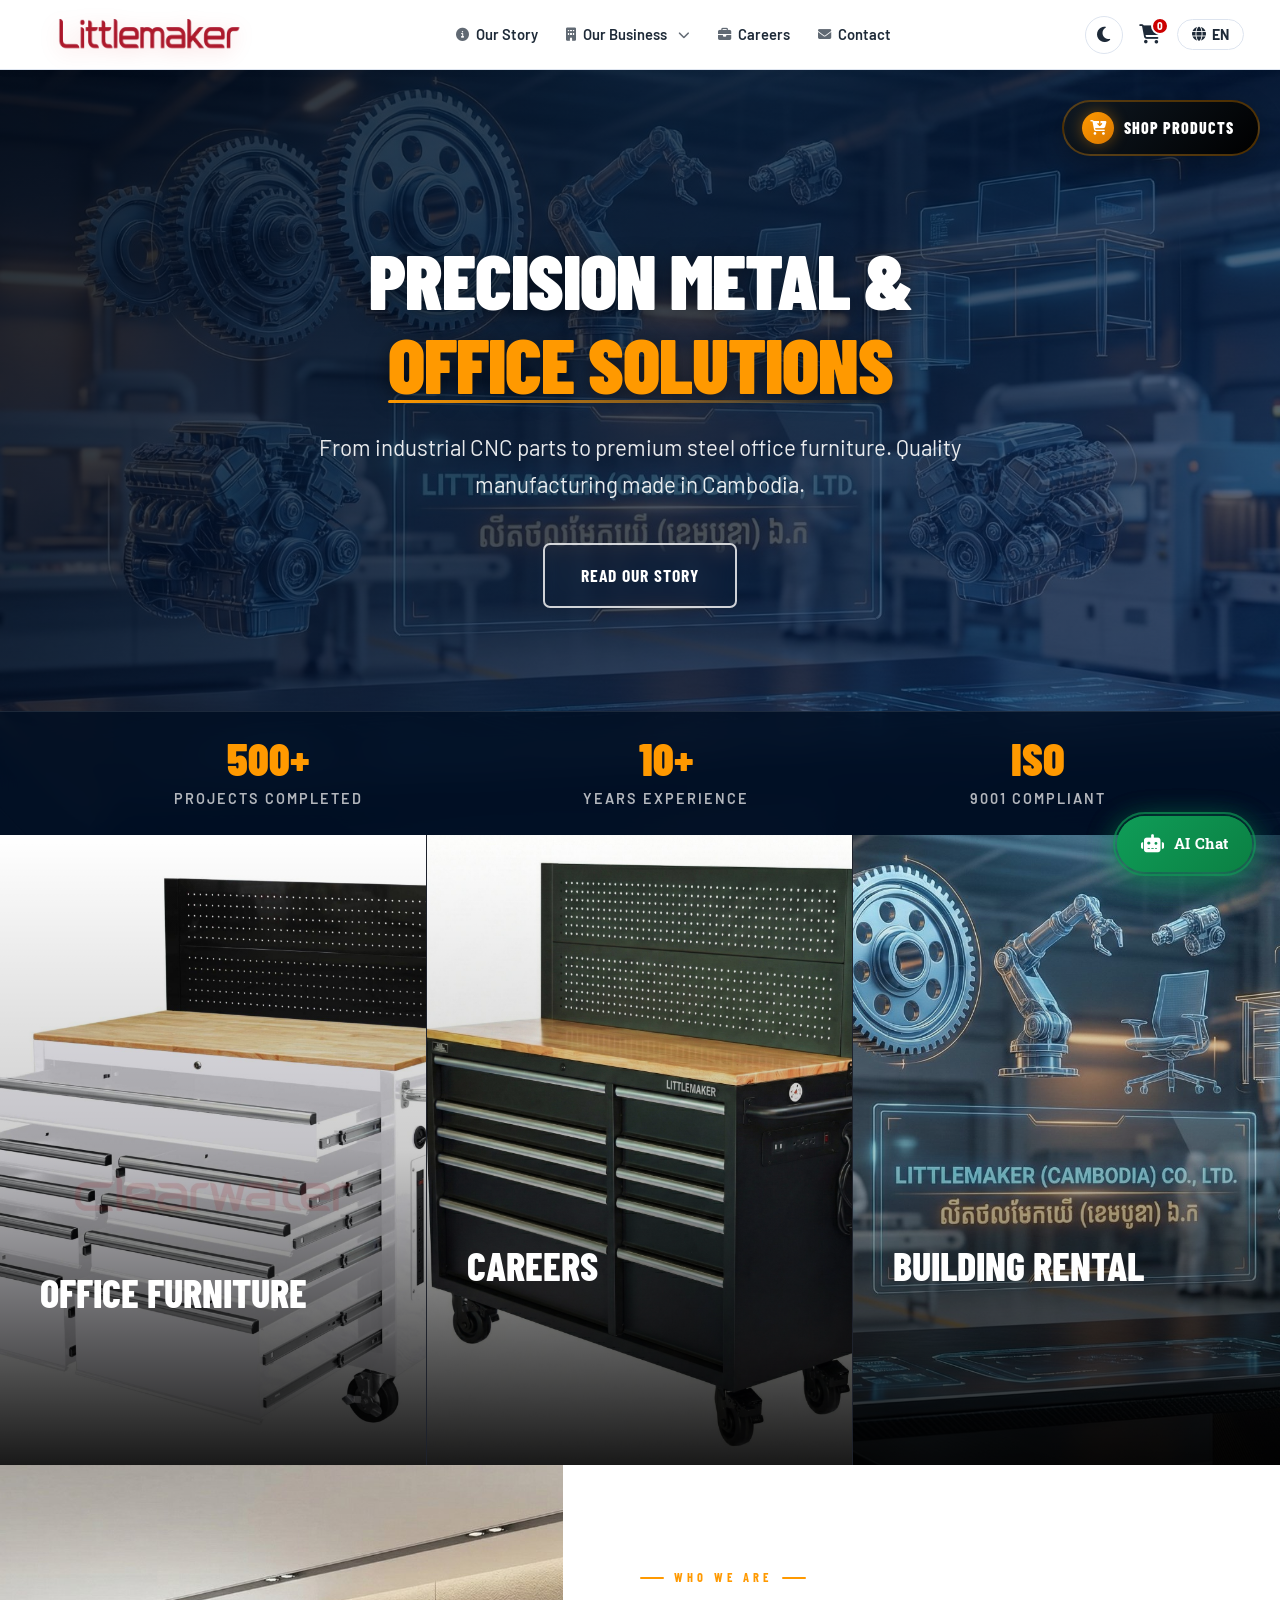
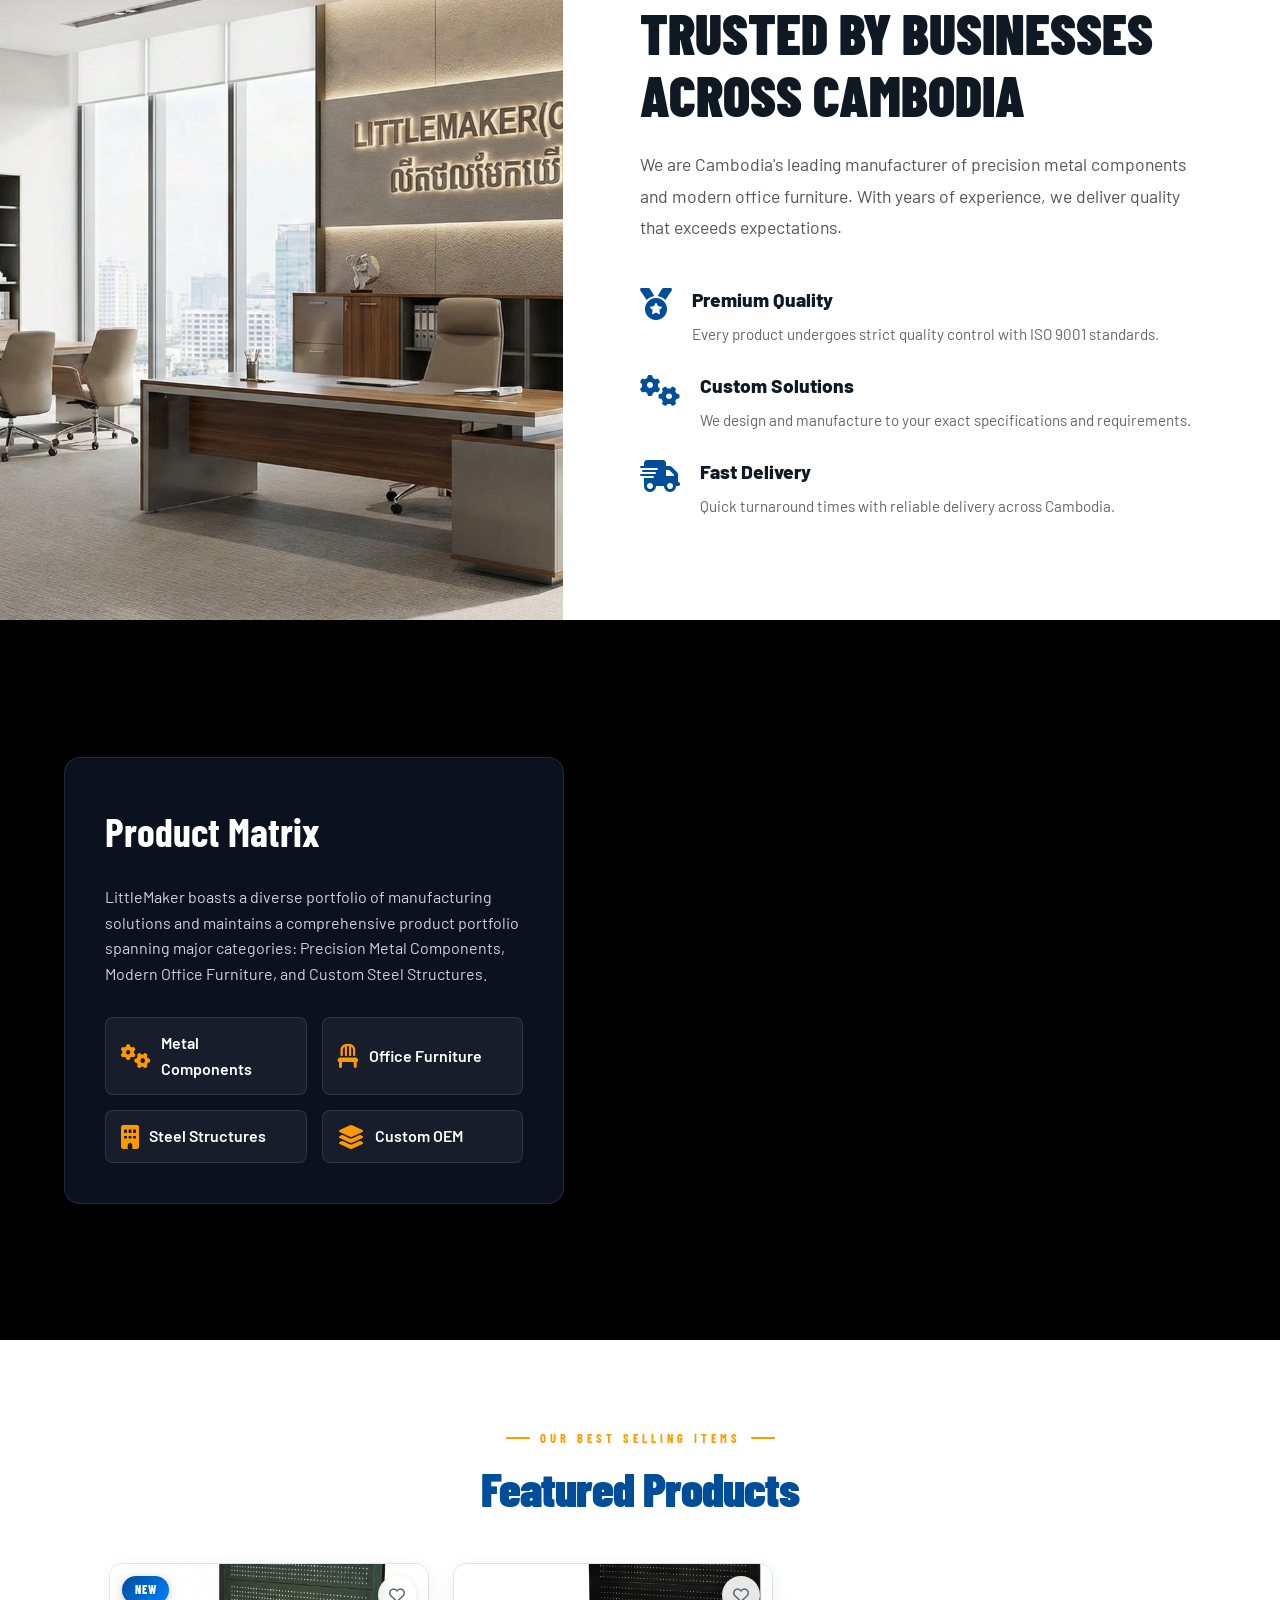
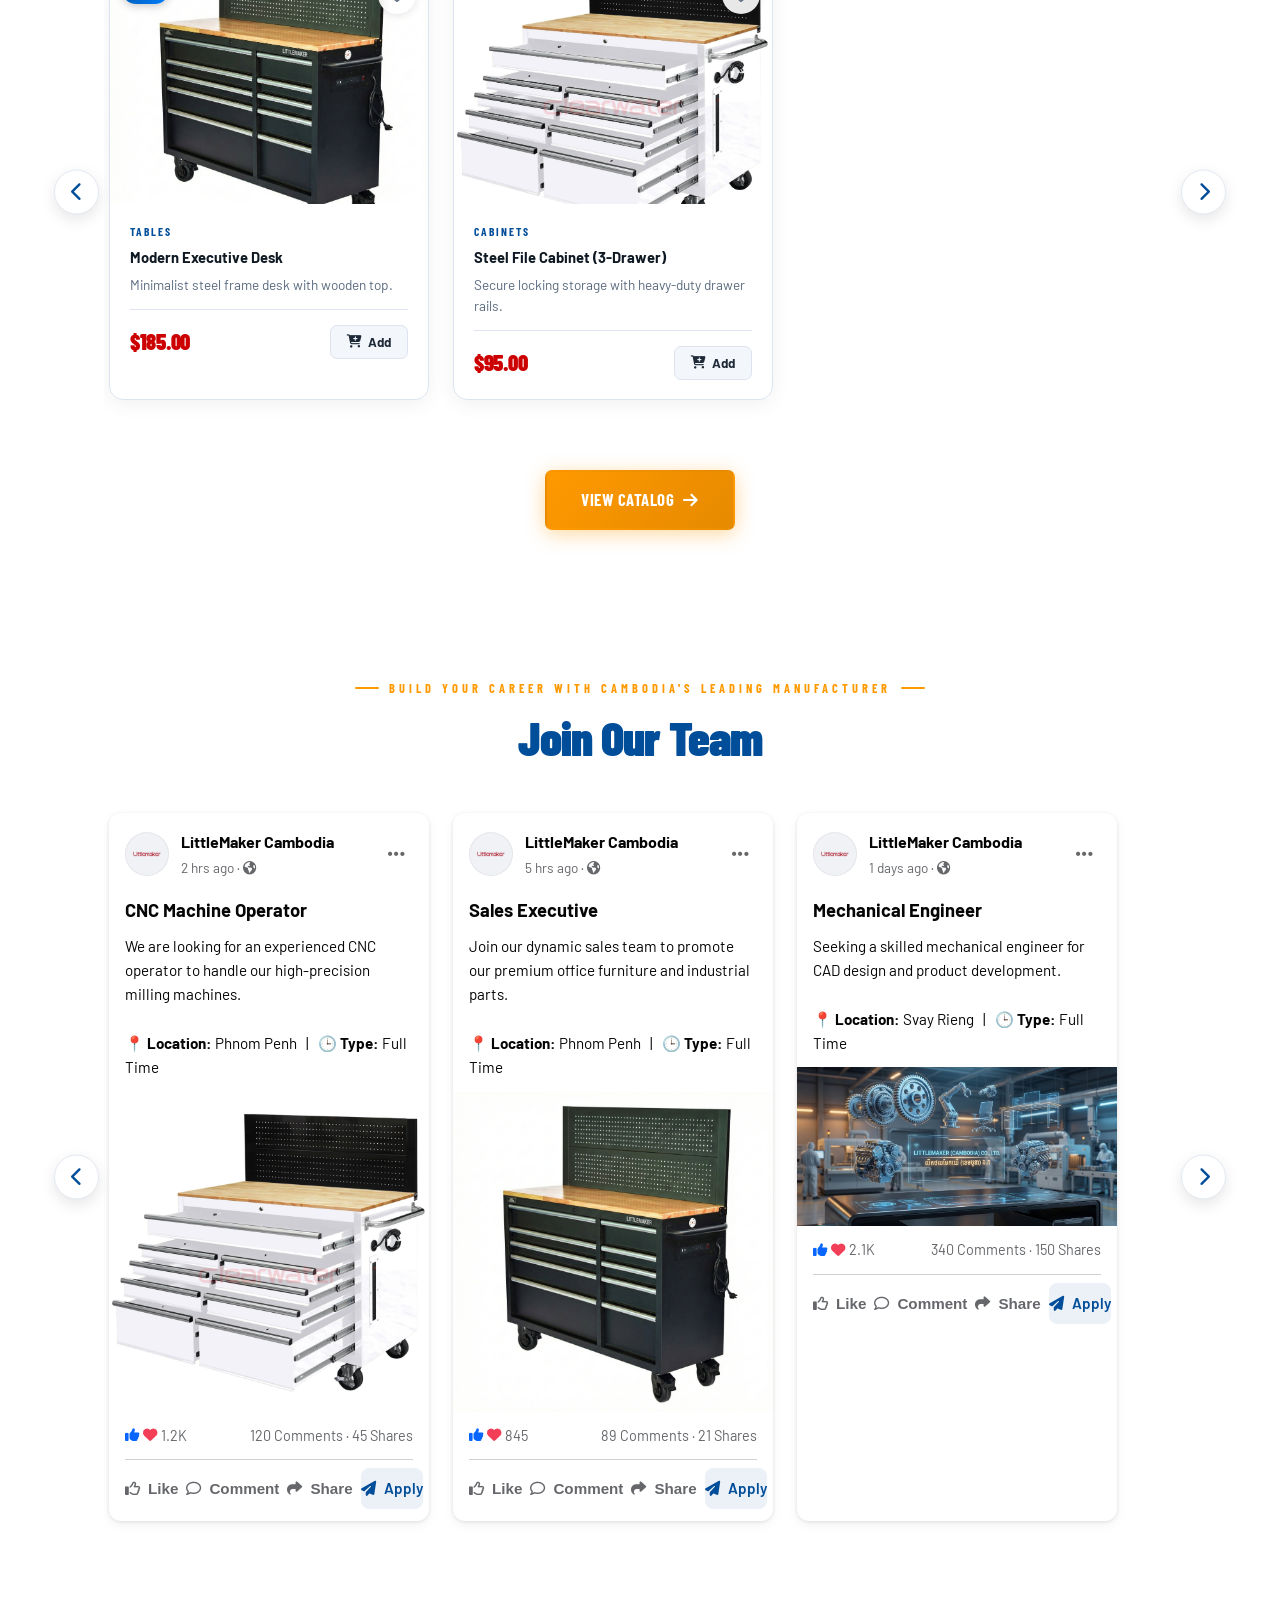
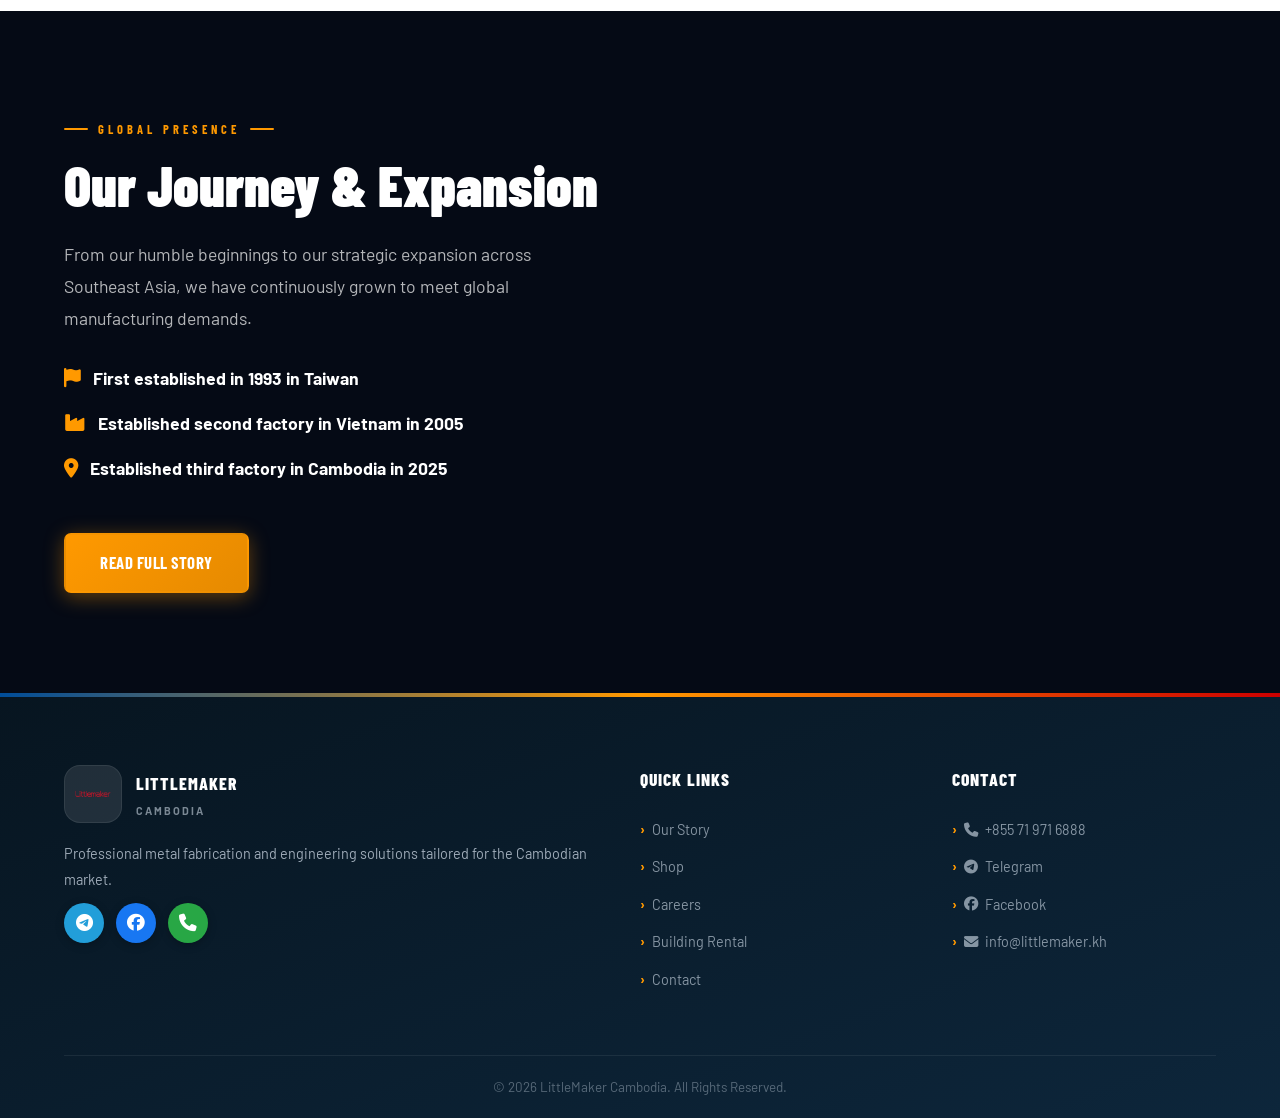
==== commit 2aa105d4: "Add files via upload" ====
--- a/index.html
+++ b/index.html
@@ -27,8 +27,26 @@
             <!-- Desktop Menu -->
             <ul class="nav-menu">
                 <li><a href="about.html" class="nav-link"><i class="fa-solid fa-circle-info"></i> <span data-translate="nav_about">Our Story</span></a></li>
-                <li><a href="careers.html" class="nav-link"><i class="fa-solid fa-briefcase"></i> <span data-translate="nav_services">Services</span></a></li>
-                <li><a href="products.html" class="nav-link"><i class="fa-solid fa-shop"></i> <span data-translate="nav_shop">Shop</span></a></li>
+                <li class="nav-item-dropdown">
+                    <a href="#" class="nav-link"><i class="fa-solid fa-building"></i> <span data-translate="nav_business">Our Business</span> <i class="fa-solid fa-chevron-down" style="font-size: 0.8em; margin-left: 4px;"></i></a>
+                    <div class="nav-dropdown-menu">
+                        <a href="products.html" class="nav-dropdown-item">
+                            <i class="fa-solid fa-shop"></i>
+                            <div>
+                                <div data-translate="nav_shop" style="font-weight: 600;">Shop</div>
+                                <div style="font-size: 0.8em; color: #888; margin-top: 2px;" data-translate="nav_manufacturing_desc">CNC parts & office furniture</div>
+                            </div>
+                        </a>
+                        <a href="building-rental.html" class="nav-dropdown-item">
+                            <i class="fa-solid fa-industry"></i>
+                            <div>
+                                <div data-translate="nav_rental" style="font-weight: 600;">Factory & Office Rental</div>
+                                <div style="font-size: 0.8em; color: #888; margin-top: 2px;" data-translate="nav_rental_desc">Premium industrial spaces</div>
+                            </div>
+                        </a>
+                    </div>
+                </li>
+                <li><a href="careers.html" class="nav-link"><i class="fa-solid fa-briefcase"></i> <span data-translate="nav_services">Careers</span></a></li>
                 <li><a href="contact.html" class="nav-link"><i class="fa-solid fa-envelope"></i> <span data-translate="nav_contact">Contact</span></a></li>
             </ul>
 
@@ -67,381 +85,258 @@
         </div>
     </nav>
 
-    <!-- Hero Section -->
-    <section class="hero hero-ikea-split">
-        <div class="hero-content container">
-            <div class="ikea-split home-hero-grid">
-                <a class="ikea-tile ikea-tile-image fade-in" href="products.html" style="background-image:url('images/cabinet.jpg');" data-bg-key="h_hero_bg">
-                    <div class="ikea-image-overlay">
-                        <div class="hero-feature-badge">
-                            <span class="hero-feature-dot"></span>
-                            <span>Smart Manufacturing</span>
-                        </div>
-                        <div class="ikea-kicker" data-translate="about_sub">Leading the way in Cambodian Manufacturing</div>
-                        <h1 data-translate="hero_title">Precision Metal &amp; <span class="highlight">Office Solutions</span></h1>
-                        <p class="ikea-hero-desc" data-translate="hero_desc">From industrial CNC parts to premium steel office furniture. Quality manufacturing made in Cambodia.</p>
-                        <div class="hero-quick-actions">
-                            <span class="hero-mini-pill"><i class="fa-solid fa-shield-halved"></i> ISO Ready</span>
-                            <span class="hero-mini-pill"><i class="fa-solid fa-bolt"></i> Fast Turnaround</span>
-                            <span class="hero-mini-pill"><i class="fa-solid fa-location-dot"></i> Cambodia</span>
-                        </div>
-                        <div class="hero-vertical-buttons">
-                            <a href="products.html" class="vert-btn vert-btn-primary" data-translate="btn_shop">Shop Products</a>
-                            <a href="contact.html" class="vert-btn vert-btn-outline" data-translate="btn_get_quote">Get Free Quote</a>
-                        </div>
-                        <!-- Floating stats removed -->
-                        <div class="ikea-slide-dots" aria-label="Hero slides"></div>
-                    </div>
-                </a>
-                <div class="ikea-tile ikea-tile-cta fade-in">
-                    <div class="ikea-cta-wrap">
-                        <div class="ikea-cta-top">
-                            <div class="ikea-cta-label" data-translate="about_preview_title">About LittleMaker</div>
-                            <a class="ikea-cta-round" href="about.html" aria-label="About"><i class="fa-solid fa-arrow-right"></i></a>
-                        </div>
-                        <p class="ikea-cta-desc" data-translate="about_preview_desc">We are Cambodia's leading manufacturer of precision metal components and modern office furniture. With years of experience, we deliver quality that exceeds expectations.</p>
-                        <div class="home-side-highlights">
-                            <div class="home-side-card">
-                                <i class="fa-solid fa-award"></i>
-                                <div>
-                                    <strong data-translate="why_quality">Premium Quality</strong>
-                                    <span data-translate="why_quality_desc">Every product undergoes strict quality control with ISO 9001 standards.</span>
-                                </div>
-                            </div>
-                            <div class="home-side-card">
-                                <i class="fa-solid fa-gears"></i>
-                                <div>
-                                    <strong data-translate="why_custom">Custom Solutions</strong>
-                                    <span data-translate="why_custom_desc">We design and manufacture to your exact specifications and requirements.</span>
-                                </div>
+    <!-- Cinematic Hero Section -->
+    <section class="sailun-hero fade-in">
+        <div class="sailun-hero-bg hero-slideshow" id="heroSlideshow">
+            <div class="slide active" style="background-image:url('images/backgroud_1.png')" data-bg-key="h_hero_bg"></div>
+        </div>
+        <div class="sailun-hero-overlay"></div>
+        <div class="container sailun-hero-content">
+            <h1 class="fade-in-scale" data-translate="hero_title">Precision Metal & Office Solutions</h1>
+            <p class="fade-in" data-translate="hero_desc">From industrial CNC parts to premium steel office furniture. Quality manufacturing made in Cambodia.</p>
+            <div class="sailun-hero-actions fade-in">
+                <a href="about.html" class="btn btn-outline sailun-outline" data-translate="about_preview_btn">Read Our Story</a>
+            </div>
+        </div>
+        
+        <div class="sailun-hero-stats-bar fade-in">
+            <div class="container">
+                <div class="stats-row">
+                    <div class="stat-item">
+                        <strong class="stat-number">500+</strong>
+                        <span class="stat-label" data-translate="stat_projects">Projects Completed</span>
+                    </div>
+                    <div class="stat-item">
+                        <strong class="stat-number">10+</strong>
+                        <span class="stat-label" data-translate="stat_years">Years Experience</span>
+                    </div>
+                    <div class="stat-item">
+                        <strong class="stat-number">ISO</strong>
+                        <span class="stat-label">9001 Compliant</span>
+                    </div>
+                </div>
+            </div>
+        </div>
+    </section>
+
+    <!-- Brand Matrix & Products Grid -->
+    <section class="sailun-matrix">
+        <div class="matrix-grid">
+            <a href="products.html" class="matrix-card fade-in">
+                <div class="matrix-bg" style="background-image: url('images/cabinet.jpg');" data-bg-key="h_feat_off_bg"></div>
+                <div class="matrix-content">
+                    <h2 data-translate="feat_off">Office Furniture</h2>
+                    <p data-translate="feat_off_desc">Modern desks, cabinets, and storage.</p>
+                    <span class="matrix-arrow"><i class="fa-solid fa-arrow-right"></i></span>
+                </div>
+            </a>
+            <a href="careers.html" class="matrix-card fade-in">
+                <div class="matrix-bg" style="background-image: url('images/Husky1.png');" data-bg-key="h_feat_ind_bg"></div>
+                <div class="matrix-content">
+                    <h2 data-translate="nav_careers">Careers</h2>
+                    <p data-translate="car_sub">Build your career with Cambodia's leading manufacturer</p>
+                    <span class="matrix-arrow"><i class="fa-solid fa-arrow-right"></i></span>
+                </div>
+            </a>
+            <a href="building-rental.html" class="matrix-card fade-in">
+                <div class="matrix-bg" style="background-image: url('images/backgroud_1.png');" data-bg-key="h_serv_rental_bg"></div>
+                <div class="matrix-content">
+                    <h2 data-translate="serv_rental">Building Rental</h2>
+                    <p data-translate="serv_rental_desc">Premium commercial buildings and factory spaces for rent.</p>
+                    <span class="matrix-arrow"><i class="fa-solid fa-arrow-right"></i></span>
+                </div>
+            </a>
+        </div>
+    </section>
+
+    <!-- Core Values & Culture (Split Layout) -->
+    <section class="sailun-split-section">
+        <div class="split-image fade-in-left">
+            <div class="split-bg" style="background-image: url('images/R2.png');" data-bg-key="h_about_img"></div>
+        </div>
+        <div class="split-text fade-in-right">
+            <h4 class="sub-heading" data-translate="about_who">Corporate Culture</h4>
+            <h2 data-translate="why_sub">Trust, Respect & Quality</h2>
+            <p data-translate="about_preview_desc">We are Cambodia's leading manufacturer of precision metal components and modern office furniture. With years of experience, we deliver quality that exceeds expectations.</p>
+            
+            <div class="split-features">
+                <div class="split-feature-item">
+                    <i class="fa-solid fa-medal"></i>
+                    <div>
+                        <strong data-translate="why_quality">Premium Quality</strong>
+                        <p data-translate="why_quality_desc">Every product undergoes strict quality control with ISO 9001 standards.</p>
+                    </div>
+                </div>
+                <div class="split-feature-item">
+                    <i class="fa-solid fa-gears"></i>
+                    <div>
+                        <strong data-translate="why_custom">Custom Solutions</strong>
+                        <p data-translate="why_custom_desc">We design and manufacture to your exact specifications and requirements.</p>
+                    </div>
+                </div>
+                <div class="split-feature-item">
+                    <i class="fa-solid fa-truck-fast"></i>
+                    <div>
+                        <strong data-translate="why_fast">Fast Delivery</strong>
+                        <p data-translate="why_fast_desc">Quick turnaround times with reliable delivery across Cambodia.</p>
+                    </div>
+                </div>
+            </div>
+        </div>
+    </section>
+
+    <!-- Product Matrix & Video Section -->
+    <section class="sailun-matrix-section fade-in">
+        <div class="matrix-video-wrapper">
+            <!-- Video background (Admin can replace the src, or use the poster as fallback) -->
+            <video class="matrix-bg-video" autoplay loop muted playsinline poster="images/matrix_bg.png" data-bg-key="h_matrix_video">
+                <!-- Replace src with actual video URL -->
+                <source src="images/Video1.mp4" type="video/mp4">
+            </video>
+            <!-- Fallback image (if video fails) -->
+            <div class="matrix-bg-image" style="background-image: url('images/matrix_bg.png');" data-bg-key="h_matrix_bg"></div>
+        </div>
+        
+        <div class="container matrix-container">
+            <div class="matrix-overlay-panel fade-in-left">
+                <h2 data-translate="matrix_title" style="margin-top:0">Product Matrix</h2>
+                <p data-translate="matrix_desc">LittleMaker boasts a diverse portfolio of manufacturing solutions and maintains a comprehensive product portfolio spanning major categories: Precision Metal Components, Modern Office Furniture, and Custom Steel Structures.</p>
+                
+                <div class="matrix-categories">
+                    <a href="products.html" class="matrix-brand-logo">
+                        <i class="fa-solid fa-gears"></i> <span data-translate="cat_metal">Metal Components</span>
+                    </a>
+                    <a href="products.html" class="matrix-brand-logo">
+                        <i class="fa-solid fa-chair"></i> <span data-translate="cat_office">Office Furniture</span>
+                    </a>
+                    <a href="products.html" class="matrix-brand-logo">
+                        <i class="fa-solid fa-building"></i> <span data-translate="cat_steel">Steel Structures</span>
+                    </a>
+                    <a href="products.html" class="matrix-brand-logo">
+                        <i class="fa-solid fa-layer-group"></i> <span data-translate="cat_custom">Custom OEM</span>
+                    </a>
+                </div>
+            </div>
+        </div>
+    </section>
+
+    <!-- Featured Products Carousel -->
+    <section class="home-featured-section fade-in">
+        <div class="container relative">
+            <div class="section-header text-center" style="margin-bottom: 40px;">
+                <h4 class="sub-heading" data-translate="featured_products_sub">Our Best Selling Items</h4>
+                <h2 data-translate="featured_products">Featured Products</h2>
+            </div>
+            
+            <!-- Carousel Controls & Track -->
+            <div class="product-carousel-wrapper">
+                <button type="button" class="carousel-btn prev-btn" id="carouselPrev"><i class="fa-solid fa-chevron-left"></i></button>
+                
+                <!-- Products will be injected here by loadHomeProducts() in main.js -->
+                <div id="home-featured-products" class="products-carousel-track"></div>
+                
+                <button type="button" class="carousel-btn next-btn" id="carouselNext"><i class="fa-solid fa-chevron-right"></i></button>
+            </div>
+            
+            <div class="text-center" style="margin-top: 40px;">
+                <a href="products.html" class="btn btn-primary" data-translate="btn_view_cat">View Catalog <i class="fa-solid fa-arrow-right"></i></a>
+            </div>
+        </div>
+    </section>
+
+    <!-- Careers Cards Section -->
+    <section class="home-careers-section" style="padding: 60px 0; background: var(--bg);">
+        <div class="container">
+            <div class="section-header text-center" style="margin-bottom: 40px;">
+                <h4 class="sub-heading" data-translate="car_sub">Build your career</h4>
+                <h2 data-translate="car_header">Join Our Team</h2>
+            </div>
+            
+            <div class="product-carousel-wrapper">
+                <button type="button" class="carousel-btn prev-btn" id="careerPrev"><i class="fa-solid fa-chevron-left"></i></button>
+                
+                <div id="dynamic-careers-feed" class="products-carousel-track">
+                    <!-- Posts will be injected here dynamically by js/careers.js -->
+                </div>
+                
+                <button type="button" class="carousel-btn next-btn" id="careerNext"><i class="fa-solid fa-chevron-right"></i></button>
+            </div>
+        </div>
+    </section>
+
+    <!-- Regional Presence (Interactive Map) -->
+    <section class="sailun-map-section fade-in">
+        <div class="container map-container">
+            <div class="map-text fade-in-left">
+                <h4 class="sub-heading" data-translate="map_sub">Global Presence</h4>
+                <h2 data-translate="map_title">Our Journey & Expansion</h2>
+                <p data-translate="map_desc">From our humble beginnings to our strategic expansion across Southeast Asia, we have continuously grown to meet global manufacturing demands.</p>
+                <ul class="map-list" style="margin-top: 24px;">
+                    <li><i class="fa-solid fa-flag"></i> <strong data-translate="map_t1">First established in 1993 in Taiwan</strong></li>
+                    <li><i class="fa-solid fa-industry"></i> <strong data-translate="map_v1">Established second factory in Vietnam in 2005</strong></li>
+                    <li><i class="fa-solid fa-location-dot"></i> <strong data-translate="map_c1">Established third factory in Cambodia in 2025</strong></li>
+                </ul>
+                <a href="about.html" class="btn btn-primary" style="margin-top: 20px;" data-translate="map_btn">Read Full Story</a>
+            </div>
+            <div class="map-graphic fade-in-right" style="display: flex; justify-content: center;">
+                <!-- 3D Interactive WebGL Globe -->
+                <div id="globeViz" style="margin: 0 auto; cursor: grab; border-radius: 50%; overflow: hidden; box-shadow: 0 0 50px rgba(0, 150, 255, 0.2);"></div>
+            </div>
+        </div>
+    </section>
+
+
+    <!-- FB Lightbox Modal -->
+    <div id="fbLightbox" class="fb-lightbox">
+        <div class="fb-close" onclick="closeFbLightbox()"><i class="fa-solid fa-xmark"></i></div>
+        <div class="fb-lightbox-content">
+            <div class="fb-lightbox-img-wrapper">
+                <img id="fbLightboxImg" src="" alt="Full image">
+            </div>
+            <div class="fb-lightbox-sidebar">
+                <div class="fb-post-header">
+                    <img src="images/Logo.png" alt="LittleMaker" class="fb-avatar">
+                    <div class="fb-header-info">
+                        <strong>LittleMaker Cambodia</strong>
+                        <span id="fbLightboxTime"><i class="fa-solid fa-earth-americas"></i> Just now</span>
+                    </div>
+                </div>
+                <div class="fb-post-content" id="fbLightboxText" style="overflow-y:auto; flex:1;">
+                    <!-- Text injected here -->
+                </div>
+                <div class="fb-post-footer">
+                    <div class="fb-stats">
+                        <div class="fb-reactions"><i class="fa-solid fa-thumbs-up" style="color:#0866ff"></i> <span>2.1K</span></div>
+                        <div class="fb-comments"><span>340</span> Comments</div>
+                    </div>
+                    <div class="fb-actions" style="border-bottom: 1px solid #ced0d4; padding-bottom: 12px; margin-bottom: 16px;">
+                        <div class="fb-like-wrapper">
+                            <button class="fb-btn" onclick="toggleFbLike(this)"><i class="fa-regular fa-thumbs-up"></i> <span>Like</span></button>
+                            <div class="fb-reaction-box">
+                                <div class="fb-reaction-icon r-like" onclick="setReaction(event, this, null, 'like')"><i class="fa-solid fa-thumbs-up"></i></div>
+                                <div class="fb-reaction-icon r-love" onclick="setReaction(event, this, null, 'love')"><i class="fa-solid fa-heart"></i></div>
+                                <div class="fb-reaction-icon r-haha" onclick="setReaction(event, this, null, 'haha')"><i class="fa-regular fa-face-laugh-squint"></i></div>
+                                <div class="fb-reaction-icon r-wow" onclick="setReaction(event, this, null, 'wow')"><i class="fa-solid fa-face-surprise"></i></div>
+                                <div class="fb-reaction-icon r-sad" onclick="setReaction(event, this, null, 'sad')"><i class="fa-regular fa-face-sad-tear"></i></div>
+                                <div class="fb-reaction-icon r-angry" onclick="setReaction(event, this, null, 'angry')"><i class="fa-solid fa-face-angry"></i></div>
                             </div>
                         </div>
-                        <div class="ikea-chips" aria-label="Categories">
-                            <a class="ikea-chip" href="products.html?category=tables"><span data-translate="filter_tables">Tables</span></a>
-                            <a class="ikea-chip" href="products.html?category=cabinets"><span data-translate="filter_cabinets">Cabinets</span></a>
-                            <a class="ikea-chip" href="products.html?category=grills"><span data-translate="filter_grills">Grills</span></a>
-                            <a class="ikea-chip" href="careers.html"><span data-translate="feat_ind">Industrial Parts</span></a>
+                        <button class="fb-btn" onclick="toggleFbComment(this)"><i class="fa-regular fa-comment"></i> <span>Comment</span></button>
+                        <button class="fb-btn" onclick="shareFbPost(this)"><i class="fa-solid fa-share"></i> <span>Share</span></button>
+                    </div>
+                    <!-- Comments Section (Hidden) in Lightbox -->
+                    <div class="fb-comments-section" style="display:none; margin-bottom: 16px;">
+                        <div style="display: flex; gap: 8px;">
+                            <div style="width:32px; height:32px; border-radius:50%; background:var(--blue); color:#fff; display:flex; align-items:center; justify-content:center; font-size:0.8rem; font-weight:bold; flex-shrink:0;">Me</div>
+                            <input type="text" class="fb-comment-input" placeholder="Write a comment..." style="flex: 1; border-radius: 20px; border: 1px solid #ced0d4; padding: 8px 16px; outline: none; background: #f0f2f5;" onkeypress="handleFbComment(event, this)">
                         </div>
-
-                    </div>
-                    <div class="ikea-cta-bottom modern-stats-container">
-                        <div class="modern-stat-card">
-                            <strong>500+</strong>
-                            <span data-translate="stat_projects">Projects Completed</span>
-                        </div>
-                        <div class="modern-stat-card">
-                            <strong>10+</strong>
-                            <span data-translate="stat_years">Years Experience</span>
-                        </div>
-                    </div>
-                </div>
-            </div>
-        </div>
-    </section>
-
-    <section class="home-spotlight-band">
-        <div class="container">
-            <div class="home-spotlight-grid">
-                <a href="careers.html" class="home-spotlight-card fade-in">
-                    <span class="spotlight-icon"><i class="fa-solid fa-gears"></i></span>
-                    <strong data-translate="feat_ind">Industrial Parts</strong>
-                    <p data-translate="feat_ind_desc">CNC machining and custom metal fabrication.</p>
-                </a>
-                <a href="products.html" class="home-spotlight-card fade-in">
-                    <span class="spotlight-icon"><i class="fa-solid fa-shop"></i></span>
-                    <strong data-translate="feat_off">Office Furniture</strong>
-                    <p data-translate="feat_off_desc">Modern desks, cabinets, and storage.</p>
-                </a>
-                <a href="building-rental.html" class="home-spotlight-card fade-in">
-                    <span class="spotlight-icon"><i class="fa-solid fa-building"></i></span>
-                    <strong data-translate="serv_rental">Building Rental</strong>
-                    <p data-translate="serv_rental_desc">Premium commercial buildings and factory spaces for rent with flexible terms.</p>
-                </a>
-            </div>
-        </div>
-    </section>
-
-    <!-- Company Intro -->
-    <section class="company-intro">
-        <div class="container">
-            <div class="company-intro-grid">
-                <div class="company-intro-text fade-in-left">
-                    <h4 class="sub-heading" data-translate="about_who">Who We Are</h4>
-                    <h2 data-translate="about_title">Leading Metal Solutions in Cambodia</h2>
-                    <p data-translate="about_p1">LITTLEMAKER CAMBODIA is a premier manufacturing partner specializing in high-quality metal components and modern office furniture. We combine local expertise with international manufacturing standards.</p>
-                    <div class="company-intro-actions">
-                        <a href="about.html" class="btn btn-primary" data-translate="about_preview_btn">Read Our Story</a>
-                        <a href="contact.html" class="btn btn-outline company-outline-dark" data-translate="btn_contact">Contact Us Today</a>
-                    </div>
-                </div>
-                <div class="company-intro-cards fade-in-right">
-                    <div class="company-mini-card">
-                        <div class="company-mini-icon"><i class="fa-solid fa-award"></i></div>
-                        <div>
-                            <h3 data-translate="why_quality">Premium Quality</h3>
-                            <p data-translate="why_quality_desc">Every product undergoes strict quality control with ISO 9001 standards.</p>
-                        </div>
-                    </div>
-                    <div class="company-mini-card">
-                        <div class="company-mini-icon"><i class="fa-solid fa-gears"></i></div>
-                        <div>
-                            <h3 data-translate="why_custom">Custom Solutions</h3>
-                            <p data-translate="why_custom_desc">We design and manufacture to your exact specifications and requirements.</p>
-                        </div>
-                    </div>
-                    <div class="company-mini-card">
-                        <div class="company-mini-icon"><i class="fa-solid fa-truck-fast"></i></div>
-                        <div>
-                            <h3 data-translate="why_fast">Fast Delivery</h3>
-                            <p data-translate="why_fast_desc">Quick turnaround times with reliable delivery across Cambodia.</p>
-                        </div>
-                    </div>
-                </div>
-            </div>
-        </div>
-    </section>
-
-    <section class="home-promo-banner">
-        <div class="container">
-            <div class="home-promo-wrap fade-in">
-                <div class="home-promo-left">
-                    <div class="home-promo-kicker" data-translate="promo_kicker">Quick Access</div>
-                    <h2 data-translate="promo_title">Shop Products or Explore Rentals</h2>
-                    <p data-translate="promo_desc">Choose what you need today — browse our best-selling products or view available buildings & factory spaces for rent.</p>
-                    <div class="home-promo-actions">
-                        <a href="products.html" class="btn btn-primary"><i class="fa-solid fa-shop"></i> <span data-translate="btn_shop">Shop Products</span></a>
-                        <a href="building-rental.html" class="btn btn-outline home-promo-outline"><i class="fa-solid fa-building"></i> <span data-translate="btn_explore_rental">Explore Properties</span></a>
-                    </div>
-                </div>
-                <div class="home-promo-right">
-                    <a class="home-promo-tile" href="products.html">
-                        <div class="home-promo-ic"><i class="fa-solid fa-bag-shopping"></i></div>
-                        <div>
-                            <strong data-translate="promo_tile_shop">Browse Products</strong>
-                            <span data-translate="promo_tile_shop_desc">Tables, cabinets, grills & more.</span>
-                        </div>
-                        <i class="fa-solid fa-arrow-right home-promo-arrow"></i>
-                    </a>
-                    <a class="home-promo-tile" href="building-rental.html">
-                        <div class="home-promo-ic"><i class="fa-solid fa-industry"></i></div>
-                        <div>
-                            <strong data-translate="promo_tile_rental">Building & Factory Rental</strong>
-                            <span data-translate="promo_tile_rental_desc">Flexible terms in strategic zones.</span>
-                        </div>
-                        <i class="fa-solid fa-arrow-right home-promo-arrow"></i>
-                    </a>
-                </div>
-            </div>
-        </div>
-    </section>
-
-    <!-- Featured Categories -->
-    <section class="section-padding">
-        <div class="container">
-            <div class="section-header fade-in">
-                <h4 class="sub-heading" data-translate="feat_title">What We Do</h4>
-                <h2 data-translate="feat_sub">Our Core Specialties</h2>
-            </div>
-            <div class="row">
-                <div class="col-half fade-in">
-                    <div class="feature-box" style="background-image: url('images/cabinet.jpg');" data-bg-key="h_feat_off_bg">
-                        <div class="box-overlay">
-                            <h3 data-translate="feat_off">Office Furniture</h3>
-                            <p data-translate="feat_off_desc">Modern desks, cabinets, and storage.</p>
-                            <a href="products.html" class="btn-link" data-translate="btn_view_cat">View Catalog <i class="fa-solid fa-arrow-right"></i></a>
-                        </div>
-                    </div>
-                </div>
-                <div class="col-half fade-in">
-                    <div class="feature-box" style="background-image: url('images/Husky1.png');" data-bg-key="h_feat_ind_bg">
-                        <div class="box-overlay">
-                            <h3 data-translate="feat_ind">Industrial Parts</h3>
-                            <p data-translate="feat_ind_desc">CNC machining and custom metal fabrication.</p>
-                            <a href="careers.html" class="btn-link" data-translate="btn_learn">Learn More <i class="fa-solid fa-arrow-right"></i></a>
-                        </div>
-                    </div>
-                </div>
-                
-                <!-- Building Rental -->
-                <div class="col-half fade-in" style="width: 100%; margin-top: 24px;">
-                    <div class="feature-box" style="background-image: url('images/backgroud_1.png'); height: 320px;" data-bg-key="h_serv_rental_bg">
-                        <div class="box-overlay">
-                            <h3 data-translate="serv_rental">Building Rental</h3>
-                            <p data-translate="serv_rental_desc">Premium commercial buildings and factory spaces for rent with flexible terms.</p>
-                            <a href="contact.html" class="btn-link" data-translate="btn_contact">Contact Us Today <i class="fa-solid fa-arrow-right"></i></a>
-                        </div>
-                    </div>
-                </div>
-
-            </div>
-        </div>
-    </section>
-
-
-    <!-- About Preview Section -->
-    <section class="section-padding about-preview-section">
-        <div class="container">
-            <div class="about-preview-grid">
-                <div class="about-preview-image fade-in-left">
-                    <img src="images/R2.png" alt="LittleMaker Factory" data-bg-key="h_about_img">
-                    <div class="about-experience-badge">
-                        <span class="exp-number">10+</span>
-                        <span class="exp-text">Years</span>
-                    </div>
-                </div>
-                <div class="about-preview-content fade-in-right">
-                    <h4 class="sub-heading" data-translate="about_preview_title">About LittleMaker</h4>
-                    <h2 data-translate="about_header">About Our Company</h2>
-                    <p data-translate="about_preview_desc">We are Cambodia's leading manufacturer of precision metal components and modern office furniture.</p>
-                    <ul class="about-features-list">
-                        <li><i class="fa-solid fa-circle-check"></i> <span data-translate="feat_iso">ISO 9001 Compliant Processes</span></li>
-                        <li><i class="fa-solid fa-circle-check"></i> <span data-translate="feat_high">High Quality Office Furniture</span></li>
-                        <li><i class="fa-solid fa-circle-check"></i> <span data-translate="feat_fast">Fast Delivery in Cambodia</span></li>
-                        <li><i class="fa-solid fa-circle-check"></i> <span data-translate="why_custom">Custom Solutions</span></li>
-                    </ul>
-                    <a href="about.html" class="btn btn-primary" data-translate="about_preview_btn">Read Our Story</a>
-                </div>
-            </div>
-        </div>
-    </section>
-
-    <!-- Featured Products Section -->
-    <section class="section-padding bg-light">
-        <div class="container">
-            <div class="section-header fade-in">
-                <h4 class="sub-heading" data-translate="featured_products">Featured Products</h4>
-                <h2 data-translate="featured_products_sub">Our Best Selling Items</h2>
-            </div>
-            <div class="carousel-container">
-                <button class="carousel-btn carousel-prev" id="carouselPrev"><i class="fa-solid fa-chevron-left"></i></button>
-                <div class="products-grid carousel-track" id="home-featured-products">
-                    <!-- Dynamic products will be loaded here -->
-                </div>
-                <button class="carousel-btn carousel-next" id="carouselNext"><i class="fa-solid fa-chevron-right"></i></button>
-            </div>
-            <div class="text-center fade-in" style="margin-top:48px;">
-                <a href="products.html" class="btn btn-primary"><i class="fa-solid fa-shop"></i> <span data-translate="btn_shop">Shop Products</span></a>
-            </div>
-        </div>
-    </section>
-
-    <!-- Services Overview -->
-    <section class="section-padding bg-light">
-        <div class="container">
-            <div class="section-header fade-in">
-                <h4 class="sub-heading" data-translate="serv_header">Our Capabilities</h4>
-                <h2 data-translate="serv_sub">Advanced Technology Meets Skilled Craftsmanship</h2>
-            </div>
-            <div class="services-grid">
-                <div class="service-card fade-in">
-                    <div class="icon-box"><i class="fa-solid fa-gears"></i></div>
-                    <h3 data-translate="serv_cnc">CNC Machining</h3>
-                    <p data-translate="serv_cnc_desc">High-precision milling and turning for complex geometries.</p>
-                </div>
-                <div class="service-card fade-in">
-                    <div class="icon-box"><i class="fa-solid fa-wand-magic-sparkles"></i></div>
-                    <h3 data-translate="serv_laser">Laser Cutting</h3>
-                    <p data-translate="serv_laser_desc">State-of-the-art fiber laser cutting for sheet metal.</p>
-                </div>
-                <div class="service-card fade-in">
-                    <div class="icon-box"><i class="fa-solid fa-fire"></i></div>
-                    <h3 data-translate="serv_weld">Welding & Fab</h3>
-                    <p data-translate="serv_weld_desc">MIG, TIG, and Spot welding services by certified welders.</p>
-                </div>
-                <div class="service-card fade-in">
-                    <div class="icon-box"><i class="fa-solid fa-paint-roller"></i></div>
-                    <h3 data-translate="serv_finish">Finishing</h3>
-                    <p data-translate="serv_finish_desc">Powder coating, anodizing, and galvanizing.</p>
-                </div>
-                <div class="service-card fade-in">
-                    <div class="icon-box"><i class="fa-solid fa-drafting-compass"></i></div>
-                    <h3 data-translate="serv_cad">CAD Design</h3>
-                    <p data-translate="serv_cad_desc">Professional engineering design services.</p>
-                </div>
-                <div class="service-card fade-in">
-                    <div class="icon-box"><i class="fa-solid fa-briefcase"></i></div>
-                    <h3 data-translate="serv_ass">Assembly</h3>
-                    <p data-translate="serv_ass_desc">Full product assembly and packaging services.</p>
-                </div>
-            </div>
-        </div>
-    </section>
-
-    <!-- Why Choose Us -->
-    <section class="section-padding">
-        <div class="container">
-            <div class="section-header fade-in">
-                <h4 class="sub-heading" data-translate="why_title">Why Choose Us</h4>
-                <h2 data-translate="why_sub">Trusted by Businesses Across Cambodia</h2>
-            </div>
-            <div class="why-grid">
-                <div class="why-card fade-in">
-                    <div class="why-icon"><i class="fa-solid fa-medal"></i></div>
-                    <h3 data-translate="why_quality">Premium Quality</h3>
-                    <p data-translate="why_quality_desc">Every product undergoes strict quality control with ISO 9001 standards.</p>
-                </div>
-                <div class="why-card fade-in">
-                    <div class="why-icon"><i class="fa-solid fa-puzzle-piece"></i></div>
-                    <h3 data-translate="why_custom">Custom Solutions</h3>
-                    <p data-translate="why_custom_desc">We design and manufacture to your exact specifications and requirements.</p>
-                </div>
-                <div class="why-card fade-in">
-                    <div class="why-icon"><i class="fa-solid fa-truck-fast"></i></div>
-                    <h3 data-translate="why_fast">Fast Delivery</h3>
-                    <p data-translate="why_fast_desc">Quick turnaround times with reliable delivery across Cambodia.</p>
-                </div>
-                <div class="why-card fade-in">
-                    <div class="why-icon"><i class="fa-solid fa-headset"></i></div>
-                    <h3 data-translate="why_support">24/7 Support</h3>
-                    <p data-translate="why_support_desc">Our team is always available to assist you with any questions or issues.</p>
-                </div>
-            </div>
-        </div>
-    </section>
-
-
-    <!-- Building Rental Section -->
-    <section class="section-padding rental-home-section" style="background-image: url('images/backgroud_1.png');" data-bg-key="h_rental_home_bg">
-        <div class="rental-home-overlay"></div>
-        <div class="container" style="position:relative; z-index:1;">
-            <div class="rental-home-content text-center fade-in">
-                <h4 class="sub-heading" data-translate="rental_section_title">Building & Factory Rental</h4>
-                <h2 data-translate="rental_section_desc">Premium commercial spaces for your business growth</h2>
-                <p class="rental-home-desc" data-translate="rental_p1">We offer high-standard factory spaces and commercial buildings for rent in strategic locations across Cambodia.</p>
-                <div class="rental-features-row">
-                    <div class="rental-feature-item">
-                        <i class="fa-solid fa-building"></i>
-                        <span data-translate="rental_f1">Flexible Leasing Terms</span>
-                    </div>
-                    <div class="rental-feature-item">
-                        <i class="fa-solid fa-shield-halved"></i>
-                        <span data-translate="rental_f2">24/7 Security & Maintenance</span>
-                    </div>
-                    <div class="rental-feature-item">
-                        <i class="fa-solid fa-location-dot"></i>
-                        <span data-translate="rental_f3">Strategic Industrial Zones</span>
-                    </div>
-                </div>
-                <div class="hero-buttons" style="justify-content:center; margin-top:32px;">
-                    <a href="building-rental.html" class="btn btn-primary" data-translate="btn_explore_rental">Explore Properties</a>
-                    <a href="contact.html" class="btn btn-outline" style="border-color:#fff; color:#fff;" data-translate="btn_contact">Contact Us Today</a>
-                </div>
-            </div>
-        </div>
-    </section>
-
-    <!-- CTA Section -->
-    <section class="cta-section section-padding bg-dark">
-        <div class="container text-center">
-            <h2 class="text-white fade-in" data-translate="cta_title_2">Ready to Start Your Project?</h2>
-            <p class="text-grey fade-in" data-translate="cta_desc_2">Get in touch with us today for a free consultation and quote. We respond within 24 hours.</p>
-            <br>
-            <div class="hero-buttons fade-in" style="justify-content:center;">
-                <a href="contact.html" class="btn btn-primary" data-translate="btn_get_quote">Get Free Quote</a>
-                <a href="tel:+855719716888" class="btn btn-outline"><i class="fa-solid fa-phone"></i> <span data-translate="cont_phone">Phone</span></a>
-            </div>
-        </div>
-    </section>
+                        <div class="fb-comments-list" style="margin-top: 12px; font-size: 0.9rem; max-height: 150px; overflow-y:auto;"></div>
+                    </div>
+                    <a href="contact.html" class="fb-btn fb-btn-primary" style="width:100%; justify-content:center; padding: 12px 0; font-size: 1.05rem;"><i class="fa-solid fa-paper-plane"></i> Apply For This Position</a>
+                </div>
+            </div>
+        </div>
+    </div>
 
     <!-- Footer -->
     <footer>
@@ -541,6 +436,19 @@
         });
         btnNext.addEventListener('click', function() {
           track.scrollBy({ left: 320, behavior: 'smooth' });
+        });
+      }
+
+      /* ── Career Carousel Logic ── */
+      var cTrack = document.getElementById('dynamic-careers-feed');
+      var cPrev = document.getElementById('careerPrev');
+      var cNext = document.getElementById('careerNext');
+      if (cTrack && cPrev && cNext) {
+        cPrev.addEventListener('click', function() {
+          cTrack.scrollBy({ left: -344, behavior: 'smooth' });
+        });
+        cNext.addEventListener('click', function() {
+          cTrack.scrollBy({ left: 344, behavior: 'smooth' });
         });
       }
 
@@ -610,27 +518,40 @@
           tile.addEventListener('mouseleave', function(){ if (!tmr) tmr = setInterval(function(){ apply(idx + 1); }, 5200); });
         }
       }
-
-      /* ── Counter animation ── */
+    })();
+    </script>
+
+    <!-- Scripts -->
+    <script src="js/translations.js?v=2.0"></script>
+    <script src="js/cart.js?v=2.0"></script>
+    <script src="js/invoice.js?v=2.0"></script>
+    <script src="js/checkout.js?v=2.0"></script>
+    <script src="js/chat-widget.js?v=2.0"></script>
+    <script src="js/products.js?v=3.2"></script>
+    <script src="js/ui.js?v=3.2"></script>
+    <script src="js/main.js?v=10.0" type="module"></script>
+    
+    <!-- Count Up Animation Script -->
+    <script>
+    (function(){
+      var animated = false;
       function animateCounters() {
+        if(animated) return;
         var counters = document.querySelectorAll('.counter');
+        if(!counters.length) return;
+        animated = true;
         counters.forEach(function(counter) {
-          if (counter.dataset.animated) return;
-          var target = parseInt(counter.getAttribute('data-target'));
-          var duration = 2000;
-          var startTime = null;
-          function update(timestamp) {
-            if (!startTime) startTime = timestamp;
-            var progress = Math.min((timestamp - startTime) / duration, 1);
-            var eased = 1 - Math.pow(1 - progress, 3);
-            counter.textContent = Math.floor(eased * target) + '+';
-            if (progress < 1) requestAnimationFrame(update);
-          }
-          counter.dataset.animated = 'true';
-          requestAnimationFrame(update);
+          var target = +counter.getAttribute('data-target');
+          var duration = 2000; 
+          var stepTime = Math.abs(Math.floor(duration / target));
+          var current = 0;
+          var timer = setInterval(function() {
+            current += Math.ceil(target / 100);
+            if (current >= target) { current = target; clearInterval(timer); }
+            counter.innerText = current;
+          }, stepTime);
         });
       }
-
       /* ── Observe sections for animations ── */
       var sectionsToObserve = ['.stats-section'];
       sectionsToObserve.forEach(function(sel) {
@@ -704,5 +625,71 @@
       });
     })();
     </script>
+    
+    <script src="js/careers.js"></script>
+
+    <!-- 3D Interactive Globe (Google Earth style) -->
+    <script src="https://unpkg.com/globe.gl"></script>
+    <script>
+        const globeContainer = document.getElementById('globeViz');
+        if (globeContainer) {
+            const places = [
+                { name: 'Cambodia', lat: 12.5657, lng: 104.9910 },
+                { name: 'Vietnam', lat: 16.0583, lng: 108.2772 },
+                { name: 'Taiwan', lat: 23.6978, lng: 120.9605 }
+            ];
+
+            const world = Globe()
+                (globeContainer)
+                .globeImageUrl('https://unpkg.com/three-globe/example/img/earth-day.jpg')
+                .bumpImageUrl('https://unpkg.com/three-globe/example/img/earth-topology.png')
+                .backgroundColor('rgba(0,0,0,0)')
+                .showAtmosphere(false)
+                .htmlElementsData(places)
+                .htmlElement(d => {
+                    const el = document.createElement('div');
+                    el.innerHTML = `<span style="color: #2b3a55; font-size: 14px; line-height: 1; vertical-align: middle; margin-right: 6px;">●</span><span style="vertical-align: middle;">${d.name}</span>`;
+                    el.style.background = '#fff';
+                    el.style.color = '#2b3a55';
+                    el.style.padding = '6px 14px';
+                    el.style.borderRadius = '20px';
+                    el.style.fontFamily = "'Barlow', sans-serif";
+                    el.style.fontSize = '14px';
+                    el.style.fontWeight = '700';
+                    el.style.boxShadow = '0 6px 16px rgba(0,0,0,0.15)';
+                    el.style.whiteSpace = 'nowrap';
+                    el.style.cursor = 'pointer';
+                    el.style.pointerEvents = 'auto';
+                    el.style.display = 'flex';
+                    el.style.alignItems = 'center';
+                    return el;
+                });
+
+            // Initial View (Focus on Southeast Asia directly)
+            world.pointOfView({ lat: 16, lng: 108, altitude: 1.5 });
+
+            // Auto-rotate
+            world.controls().autoRotate = true;
+            world.controls().autoRotateSpeed = 1.0;
+            world.controls().enableZoom = true; // Allow user to zoom in/out with scroll
+
+            // Responsive sizing
+            const resizeGlobe = () => {
+                const size = window.innerWidth > 992 ? 450 : (window.innerWidth > 500 ? 350 : 280);
+                world.width(size).height(size);
+                globeContainer.style.width = size + 'px';
+                globeContainer.style.height = size + 'px';
+            };
+            window.addEventListener('resize', resizeGlobe);
+            resizeGlobe();
+            
+            // Cursor interaction
+            globeContainer.addEventListener('mousedown', () => { 
+                globeContainer.style.cursor = 'grabbing'; 
+                world.controls().autoRotate = false; // Stop auto-rotate on drag
+            });
+            window.addEventListener('mouseup', () => globeContainer.style.cursor = 'grab');
+        }
+    </script>
 </body>
 </html>
--- a/css/style.css
+++ b/css/style.css
@@ -252,6 +252,32 @@
 
 /* Nav menu */
 .nav-menu { display:flex; align-items:center; gap:28px }
+
+/* Nav Dropdown */
+.nav-item-dropdown { position: relative; }
+.nav-dropdown-menu {
+  position: absolute; top: 100%; left: 50%; transform: translateX(-50%) translateY(10px);
+  background: #ffffff; min-width: 260px; box-shadow: 0 10px 30px rgba(0,0,0,0.1);
+  border-radius: 12px; padding: 12px 0; opacity: 0; visibility: hidden;
+  transition: all 0.3s ease; z-index: 100; border: 1px solid rgba(0,0,0,0.05);
+}
+.nav-item-dropdown:hover .nav-dropdown-menu { opacity: 1; visibility: visible; transform: translateX(-50%) translateY(0); }
+.nav-dropdown-menu::before {
+  content: ''; position: absolute; top: -6px; left: 50%; transform: translateX(-50%) rotate(45deg);
+  width: 12px; height: 12px; background: #ffffff; border-left: 1px solid rgba(0,0,0,0.05); border-top: 1px solid rgba(0,0,0,0.05);
+}
+.nav-dropdown-item {
+  display: flex; align-items: center; gap: 12px; padding: 12px 20px;
+  color: var(--text); text-decoration: none; font-weight: 500; font-family: 'Barlow', sans-serif;
+  transition: all 0.2s ease;
+}
+.nav-dropdown-item i { color: var(--primary); font-size: 1.1em; width: 24px; text-align: center; }
+.nav-dropdown-item:hover { background: rgba(255,107,0,0.05); color: var(--primary); padding-left: 24px; }
+body.dark-mode .nav-dropdown-menu { background: #1c2230; border-color: rgba(255,255,255,0.05); box-shadow: 0 10px 30px rgba(0,0,0,0.3); }
+body.dark-mode .nav-dropdown-menu::before { background: #1c2230; border-color: rgba(255,255,255,0.05); }
+body.dark-mode .nav-dropdown-item { color: #e0e6ed; }
+body.dark-mode .nav-dropdown-item:hover { background: rgba(255,107,0,0.1); color: var(--primary); }
+
 .nav-link {
   font-family:'Barlow',sans-serif;
   font-weight:600; font-size:.92rem;
@@ -3148,6 +3174,67 @@
 .fb-btn:hover {
   background: #f0f2f5;
 }
+
+/* ── FB Reactions Hover Box ── */
+.fb-like-wrapper {
+  position: relative;
+  flex: 1;
+}
+.fb-like-wrapper .fb-btn {
+  width: 100%;
+}
+.fb-reaction-box {
+  position: absolute;
+  bottom: calc(100% + 5px);
+  left: 0;
+  background: #fff;
+  border-radius: 30px;
+  box-shadow: 0 4px 12px rgba(0,0,0,0.15);
+  display: flex;
+  gap: 8px;
+  padding: 8px 12px;
+  opacity: 0;
+  visibility: hidden;
+  transform: translateY(10px);
+  transition: all 0.2s ease-in-out;
+  z-index: 100;
+  border: 1px solid rgba(0,0,0,0.05);
+}
+.fb-like-wrapper:hover .fb-reaction-box {
+  opacity: 1;
+  visibility: visible;
+  transform: translateY(0);
+}
+.fb-reaction-icon {
+  width: 36px;
+  height: 36px;
+  border-radius: 50%;
+  display: flex;
+  align-items: center;
+  justify-content: center;
+  font-size: 1.2rem;
+  cursor: pointer;
+  transition: transform 0.2s cubic-bezier(0.175, 0.885, 0.32, 1.275);
+  background: #f0f2f5;
+  color: #65676b;
+}
+.fb-reaction-icon:hover {
+  transform: scale(1.3) translateY(-5px);
+}
+.fb-reaction-icon.r-like { color: #0866ff; background: rgba(8,102,255,0.1); }
+.fb-reaction-icon.r-love { color: #f33e58; background: rgba(243,62,88,0.1); }
+.fb-reaction-icon.r-haha { color: #f7b125; background: rgba(247,177,37,0.1); }
+.fb-reaction-icon.r-wow { color: #f7b125; background: rgba(247,177,37,0.1); }
+.fb-reaction-icon.r-sad { color: #f7b125; background: rgba(247,177,37,0.1); }
+.fb-reaction-icon.r-angry { color: #e9710f; background: rgba(233,113,15,0.1); }
+
+/* Reaction Active Colors */
+.fb-btn.liked { color: #0866ff !important; }
+.fb-btn.loved { color: #f33e58 !important; }
+.fb-btn.haha { color: #f7b125 !important; }
+.fb-btn.wow { color: #f7b125 !important; }
+.fb-btn.sad { color: #f7b125 !important; }
+.fb-btn.angry { color: #e9710f !important; }
 .fb-btn-primary {
   color: var(--blue);
   background: rgba(0,77,153,0.08);
@@ -3666,3 +3753,617 @@
     color: #666;
     font-weight: 500;
 }
+
+/* ══════════════════════════════════════
+   SAILUN INSPIRED HOMEPAGE STYLES
+   ══════════════════════════════════════ */
+
+/* ── Cinematic Hero ── */
+.sailun-hero {
+    position: relative;
+    height: 85vh;
+    min-height: 600px;
+    display: flex;
+    align-items: center;
+    color: #fff;
+    overflow: hidden;
+}
+.sailun-hero-bg {
+    position: absolute;
+    inset: 0;
+    z-index: 0;
+}
+.sailun-hero-bg .slide {
+    position: absolute;
+    inset: 0;
+    background-size: cover;
+    background-position: center;
+    transform: scale(1.05);
+    transition: transform 10s ease-out;
+}
+.sailun-hero-overlay {
+    position: absolute;
+    inset: 0;
+    background: linear-gradient(135deg, rgba(0, 10, 25, 0.85) 0%, rgba(0, 30, 80, 0.6) 100%);
+    z-index: 1;
+}
+.sailun-hero-content {
+    position: relative;
+    z-index: 2;
+    text-align: center;
+    max-width: 900px;
+    margin: 0 auto;
+    padding-bottom: 60px;
+}
+.sailun-hero h1 {
+    font-family: 'Barlow Condensed', sans-serif;
+    font-size: clamp(3rem, 6vw, 5.5rem);
+    font-weight: 900;
+    line-height: 1.1;
+    letter-spacing: -1px;
+    margin-bottom: 24px;
+    text-transform: uppercase;
+    text-shadow: 0 4px 20px rgba(0,0,0,0.5);
+}
+.sailun-hero p {
+    font-size: clamp(1.1rem, 2vw, 1.4rem);
+    color: rgba(255,255,255,0.9);
+    margin-bottom: 40px;
+    max-width: 700px;
+    margin-left: auto;
+    margin-right: auto;
+}
+.sailun-outline {
+    border: 2px solid rgba(255,255,255,0.8);
+    color: #fff;
+    padding: 16px 36px;
+    font-size: 1.1rem;
+    font-weight: 700;
+    letter-spacing: 1px;
+    text-transform: uppercase;
+    transition: all 0.4s var(--ease);
+}
+.sailun-outline:hover {
+    background: #fff;
+    color: var(--dark);
+    transform: translateY(-4px);
+    box-shadow: 0 10px 30px rgba(255,255,255,0.2);
+}
+.sailun-hero-stats-bar {
+    position: absolute;
+    bottom: 0;
+    left: 0;
+    right: 0;
+    background: rgba(0, 15, 35, 0.85);
+    backdrop-filter: blur(15px);
+    border-top: 1px solid rgba(255,255,255,0.1);
+    z-index: 3;
+    padding: 24px 0;
+}
+.stats-row {
+    display: flex;
+    justify-content: space-around;
+    align-items: center;
+}
+.stat-item {
+    text-align: center;
+    display: flex;
+    flex-direction: column;
+}
+.stat-number {
+    font-family: 'Barlow Condensed', sans-serif;
+    font-size: 2.8rem;
+    font-weight: 900;
+    color: var(--orange, #ff9900);
+    line-height: 1;
+    margin-bottom: 6px;
+}
+.stat-label {
+    font-size: 0.9rem;
+    font-weight: 600;
+    text-transform: uppercase;
+    letter-spacing: 2px;
+    color: rgba(255,255,255,0.7);
+}
+
+/* ── Brand Matrix ── */
+.sailun-matrix {
+    background: #050a15;
+}
+.matrix-grid {
+    display: grid;
+    grid-template-columns: repeat(3, 1fr);
+    height: 70vh;
+    min-height: 500px;
+}
+.matrix-card {
+    position: relative;
+    display: flex;
+    align-items: flex-end;
+    padding: 50px 40px;
+    overflow: hidden;
+    color: #fff;
+    text-decoration: none;
+    border-right: 1px solid rgba(255,255,255,0.1);
+}
+.matrix-card:last-child {
+    border-right: none;
+}
+.matrix-bg {
+    position: absolute;
+    inset: 0;
+    background-size: cover;
+    background-position: center;
+    transition: transform 0.8s cubic-bezier(0.2, 0.8, 0.2, 1);
+}
+.matrix-card::before {
+    content: '';
+    position: absolute;
+    inset: 0;
+    background: linear-gradient(0deg, rgba(0,0,0,0.9) 0%, rgba(0,0,0,0.2) 50%, transparent 100%);
+    z-index: 1;
+    transition: background 0.4s;
+}
+.matrix-card:hover .matrix-bg {
+    transform: scale(1.1);
+}
+.matrix-card:hover::before {
+    background: linear-gradient(0deg, rgba(0,0,0,0.95) 0%, rgba(0,70,150,0.4) 60%, transparent 100%);
+}
+.matrix-content {
+    position: relative;
+    z-index: 2;
+    transform: translateY(20px);
+    transition: transform 0.4s cubic-bezier(0.2, 0.8, 0.2, 1);
+}
+.matrix-card:hover .matrix-content {
+    transform: translateY(0);
+}
+.matrix-content h2 {
+    font-family: 'Barlow Condensed', sans-serif;
+    font-size: 2.5rem;
+    font-weight: 800;
+    margin-bottom: 12px;
+    text-transform: uppercase;
+}
+.matrix-content p {
+    font-size: 1rem;
+    color: rgba(255,255,255,0.7);
+    margin-bottom: 24px;
+    opacity: 0;
+    transition: opacity 0.4s;
+}
+.matrix-card:hover .matrix-content p {
+    opacity: 1;
+}
+.matrix-arrow {
+    display: inline-flex;
+    align-items: center;
+    justify-content: center;
+    width: 48px;
+    height: 48px;
+    border-radius: 50%;
+    background: var(--orange, #ff9900);
+    color: #fff;
+    font-size: 1.2rem;
+    opacity: 0;
+    transform: translateX(-20px);
+    transition: all 0.4s cubic-bezier(0.2, 0.8, 0.2, 1);
+}
+.matrix-card:hover .matrix-arrow {
+    opacity: 1;
+    transform: translateX(0);
+}
+
+/* ── Split Section (Core Values) ── */
+.sailun-split-section {
+    display: flex;
+    background: #fff;
+    min-height: 80vh;
+}
+.split-image {
+    flex: 1;
+    position: relative;
+    overflow: hidden;
+}
+.split-bg {
+    position: absolute;
+    inset: 0;
+    background-size: cover;
+    background-position: center;
+}
+.split-text {
+    flex: 1;
+    padding: 8% 6%;
+    display: flex;
+    flex-direction: column;
+    justify-content: center;
+}
+.split-text h2 {
+    font-family: 'Barlow Condensed', sans-serif;
+    font-size: 3.5rem;
+    font-weight: 900;
+    color: var(--dark);
+    margin-bottom: 24px;
+    line-height: 1.1;
+    text-transform: uppercase;
+}
+.split-text > p {
+    font-size: 1.1rem;
+    color: #555;
+    line-height: 1.8;
+    margin-bottom: 40px;
+}
+.split-features {
+    display: flex;
+    flex-direction: column;
+    gap: 24px;
+}
+.split-feature-item {
+    display: flex;
+    align-items: flex-start;
+    gap: 20px;
+}
+.split-feature-item i {
+    font-size: 2rem;
+    color: var(--blue, #004d99);
+    margin-top: 4px;
+}
+.split-feature-item strong {
+    display: block;
+    font-size: 1.2rem;
+    font-weight: 800;
+    color: var(--dark);
+    margin-bottom: 6px;
+}
+.split-feature-item p {
+    color: #666;
+    font-size: 0.95rem;
+    line-height: 1.6;
+}
+
+/* ── Map Section ── */
+.sailun-map-section {
+    background: #050a15;
+    padding: 100px 0;
+    position: relative;
+    overflow: hidden;
+}
+.map-container {
+    display: flex;
+    align-items: center;
+    gap: 60px;
+}
+.map-text {
+    flex: 1;
+    color: #fff;
+}
+.map-text h2 {
+    font-family: 'Barlow Condensed', sans-serif;
+    font-size: 3.5rem;
+    font-weight: 900;
+    margin-bottom: 24px;
+    line-height: 1.1;
+}
+.map-text p {
+    color: rgba(255,255,255,0.7);
+    font-size: 1.1rem;
+    line-height: 1.8;
+    margin-bottom: 30px;
+}
+.map-list {
+    list-style: none;
+    padding: 0;
+    margin-bottom: 30px;
+}
+.map-list li {
+    display: flex;
+    align-items: center;
+    gap: 12px;
+    font-size: 1.1rem;
+    color: #fff;
+    margin-bottom: 16px;
+}
+.map-list i {
+    color: var(--orange, #ff9900);
+    font-size: 1.2rem;
+}
+.map-graphic {
+    flex: 1;
+    position: relative;
+}
+.map-graphic img {
+    width: 100%;
+    filter: drop-shadow(0 0 30px rgba(0, 150, 255, 0.2));
+}
+
+/* Responsive */
+@media(max-width: 992px) {
+    .matrix-grid { grid-template-columns: 1fr; height: auto; }
+    .matrix-card { min-height: 350px; border-right: none; border-bottom: 1px solid rgba(255,255,255,0.1); }
+    .matrix-content p { opacity: 1; }
+    .matrix-arrow { opacity: 1; transform: translateX(0); }
+    
+    .sailun-split-section { flex-direction: column; }
+    .split-image { min-height: 400px; }
+    .split-text { padding: 60px 24px; }
+    
+    .map-container { flex-direction: column; }
+    .map-graphic { width: 100%; order: -1; }
+    
+    .stats-row { flex-direction: column; gap: 30px; }
+    .sailun-hero { height: auto; padding-top: 120px; }
+    .sailun-hero-stats-bar { position: relative; }
+}
+
+/* ── Product Matrix & Video Section ── */
+.sailun-matrix-section {
+    position: relative;
+    width: 100%;
+    min-height: 80vh;
+    display: flex;
+    align-items: center;
+    overflow: hidden;
+    background: #000;
+}
+.matrix-video-wrapper {
+    position: absolute;
+    inset: 0;
+    width: 100%;
+    height: 100%;
+    z-index: 1;
+}
+.matrix-bg-video {
+    width: 100%;
+    height: 100%;
+    object-fit: cover;
+    opacity: 0.8;
+}
+.matrix-bg-image {
+    position: absolute;
+    inset: 0;
+    background-size: cover;
+    background-position: center;
+    opacity: 0.8;
+    z-index: -1;
+}
+.matrix-container {
+    position: relative;
+    z-index: 2;
+    height: 100%;
+    display: flex;
+    align-items: center;
+    width: 100%;
+}
+.matrix-overlay-panel {
+    background: rgba(15, 23, 42, 0.75);
+    backdrop-filter: blur(12px);
+    -webkit-backdrop-filter: blur(12px);
+    border: 1px solid rgba(255, 255, 255, 0.1);
+    border-radius: 16px;
+    padding: 40px;
+    max-width: 500px;
+    color: #fff;
+    box-shadow: 0 25px 50px -12px rgba(0,0,0,0.5);
+    margin: 40px 0;
+}
+.matrix-overlay-panel h2 {
+    font-size: 2.5rem;
+    margin-bottom: 20px;
+    font-family: 'Barlow Condensed', sans-serif;
+    color: #fff;
+}
+.matrix-overlay-panel p {
+    font-size: 1rem;
+    line-height: 1.6;
+    color: #cbd5e0;
+    margin-bottom: 30px;
+}
+.matrix-categories {
+    display: grid;
+    grid-template-columns: 1fr 1fr;
+    gap: 15px;
+}
+.matrix-brand-logo {
+    display: flex;
+    align-items: center;
+    gap: 10px;
+    background: rgba(255, 255, 255, 0.05);
+    border: 1px solid rgba(255, 255, 255, 0.1);
+    padding: 12px 15px;
+    border-radius: 8px;
+    color: #fff;
+    text-decoration: none;
+    transition: all 0.3s ease;
+    font-weight: 600;
+}
+.matrix-brand-logo:hover {
+    background: rgba(255, 255, 255, 0.15);
+    transform: translateY(-2px);
+    border-color: rgba(255, 255, 255, 0.3);
+}
+.matrix-brand-logo i {
+    font-size: 1.5rem;
+    color: var(--orange, #ff9900);
+}
+@media (max-width: 768px) {
+    .sailun-matrix-section { min-height: auto; padding: 60px 0; }
+    .matrix-overlay-panel { padding: 30px; max-width: 100%; margin: 0 15px; }
+    .matrix-categories { grid-template-columns: 1fr; }
+}
+
+/* ── Home Page Featured & Promo Sections ── */
+.home-featured-section {
+    padding: 80px 0;
+    background: var(--bg);
+}
+.home-career-promo {
+    padding: 60px 0;
+    background: var(--bg);
+}
+.career-promo-inner {
+    border-radius: 20px;
+    overflow: hidden;
+    position: relative;
+    background-size: cover;
+    background-position: center;
+    box-shadow: 0 20px 40px rgba(0,0,0,0.1);
+    min-height: 400px;
+    display: flex;
+    align-items: center;
+}
+.career-promo-inner::before {
+    content: '';
+    position: absolute;
+    inset: 0;
+    background: linear-gradient(90deg, rgba(0,34,68,0.95) 0%, rgba(0,34,68,0.4) 100%);
+}
+body.dark-mode .career-promo-inner::before {
+    background: linear-gradient(90deg, rgba(10,15,26,0.95) 0%, rgba(10,15,26,0.4) 100%);
+}
+.career-promo-content {
+    position: relative;
+    z-index: 2;
+    padding: 60px;
+    max-width: 600px;
+    color: #fff;
+}
+.career-promo-content h2 {
+    font-size: 2.8rem;
+    font-family: 'Barlow Condensed', sans-serif;
+    margin-bottom: 20px;
+}
+.career-promo-content p {
+    font-size: 1.1rem;
+    line-height: 1.6;
+    color: rgba(255,255,255,0.9);
+    margin-bottom: 30px;
+}
+@media (max-width: 768px) {
+    .home-featured-section { padding: 50px 0; }
+    .home-career-promo { padding: 30px 0; }
+    .career-promo-content { padding: 40px 24px; }
+    .career-promo-content h2 { font-size: 2.2rem; }
+}
+
+/* ── Product Carousel ── */
+.product-carousel-wrapper {
+    position: relative;
+    padding: 0 40px;
+}
+.products-carousel-track {
+    display: flex;
+    overflow-x: auto;
+    scroll-behavior: smooth;
+    gap: 24px;
+    padding: 10px 5px 30px 5px;
+    -ms-overflow-style: none; /* IE and Edge */
+    scrollbar-width: none;    /* Firefox */
+}
+.products-carousel-track::-webkit-scrollbar {
+    display: none; /* Chrome, Safari and Opera */
+}
+.products-carousel-track > * {
+    flex: 0 0 320px; /* Fixed width for carousel items */
+}
+.carousel-btn {
+    position: absolute;
+    top: 50%;
+    transform: translateY(-50%);
+    width: 45px;
+    height: 45px;
+    border-radius: 50%;
+    background: #fff;
+    color: var(--blue);
+    border: 1px solid #e2e8f0;
+    box-shadow: 0 5px 15px rgba(0,0,0,0.1);
+    display: flex;
+    align-items: center;
+    justify-content: center;
+    font-size: 1.2rem;
+    cursor: pointer;
+    z-index: 10;
+    transition: all 0.2s cubic-bezier(0.175, 0.885, 0.32, 1.275);
+}
+.carousel-btn:hover {
+    background: var(--blue);
+    color: #fff;
+    transform: translateY(-50%) scale(1.1);
+}
+body.dark-mode .carousel-btn {
+    background: var(--card);
+    border-color: var(--border);
+    color: var(--text);
+}
+body.dark-mode .carousel-btn:hover {
+    background: var(--blue);
+    color: #fff;
+}
+.prev-btn { left: -10px; }
+.next-btn { right: -10px; }
+@media (max-width: 768px) {
+    .product-carousel-wrapper { padding: 0; }
+    .carousel-btn { display: none; }
+    .products-carousel-track > * { flex: 0 0 280px; }
+}
+
+/* ── Product Carousel ── */
+.product-carousel-wrapper {
+    position: relative;
+    padding: 0 40px;
+}
+.products-carousel-track {
+    display: flex;
+    overflow-x: auto;
+    scroll-behavior: smooth;
+    gap: 24px;
+    padding: 10px 5px 30px 5px;
+    -ms-overflow-style: none; /* IE and Edge */
+    scrollbar-width: none;    /* Firefox */
+}
+.products-carousel-track::-webkit-scrollbar {
+    display: none; /* Chrome, Safari and Opera */
+}
+.products-carousel-track > * {
+    flex: 0 0 320px; /* Fixed width for carousel items */
+}
+.carousel-btn {
+    position: absolute;
+    top: 50%;
+    transform: translateY(-50%);
+    width: 45px;
+    height: 45px;
+    border-radius: 50%;
+    background: #fff;
+    color: var(--blue);
+    border: 1px solid #e2e8f0;
+    box-shadow: 0 5px 15px rgba(0,0,0,0.1);
+    display: flex;
+    align-items: center;
+    justify-content: center;
+    font-size: 1.2rem;
+    cursor: pointer;
+    z-index: 10;
+    transition: all 0.2s cubic-bezier(0.175, 0.885, 0.32, 1.275);
+}
+.carousel-btn:hover {
+    background: var(--blue);
+    color: #fff;
+    transform: translateY(-50%) scale(1.1);
+}
+body.dark-mode .carousel-btn {
+    background: var(--card);
+    border-color: var(--border);
+    color: var(--text);
+}
+body.dark-mode .carousel-btn:hover {
+    background: var(--blue);
+    color: #fff;
+}
+.prev-btn { left: -10px; }
+.next-btn { right: -10px; }
+@media (max-width: 768px) {
+    .product-carousel-wrapper { padding: 0; }
+    .carousel-btn { display: none; }
+    .products-carousel-track > * { flex: 0 0 280px; }
+}
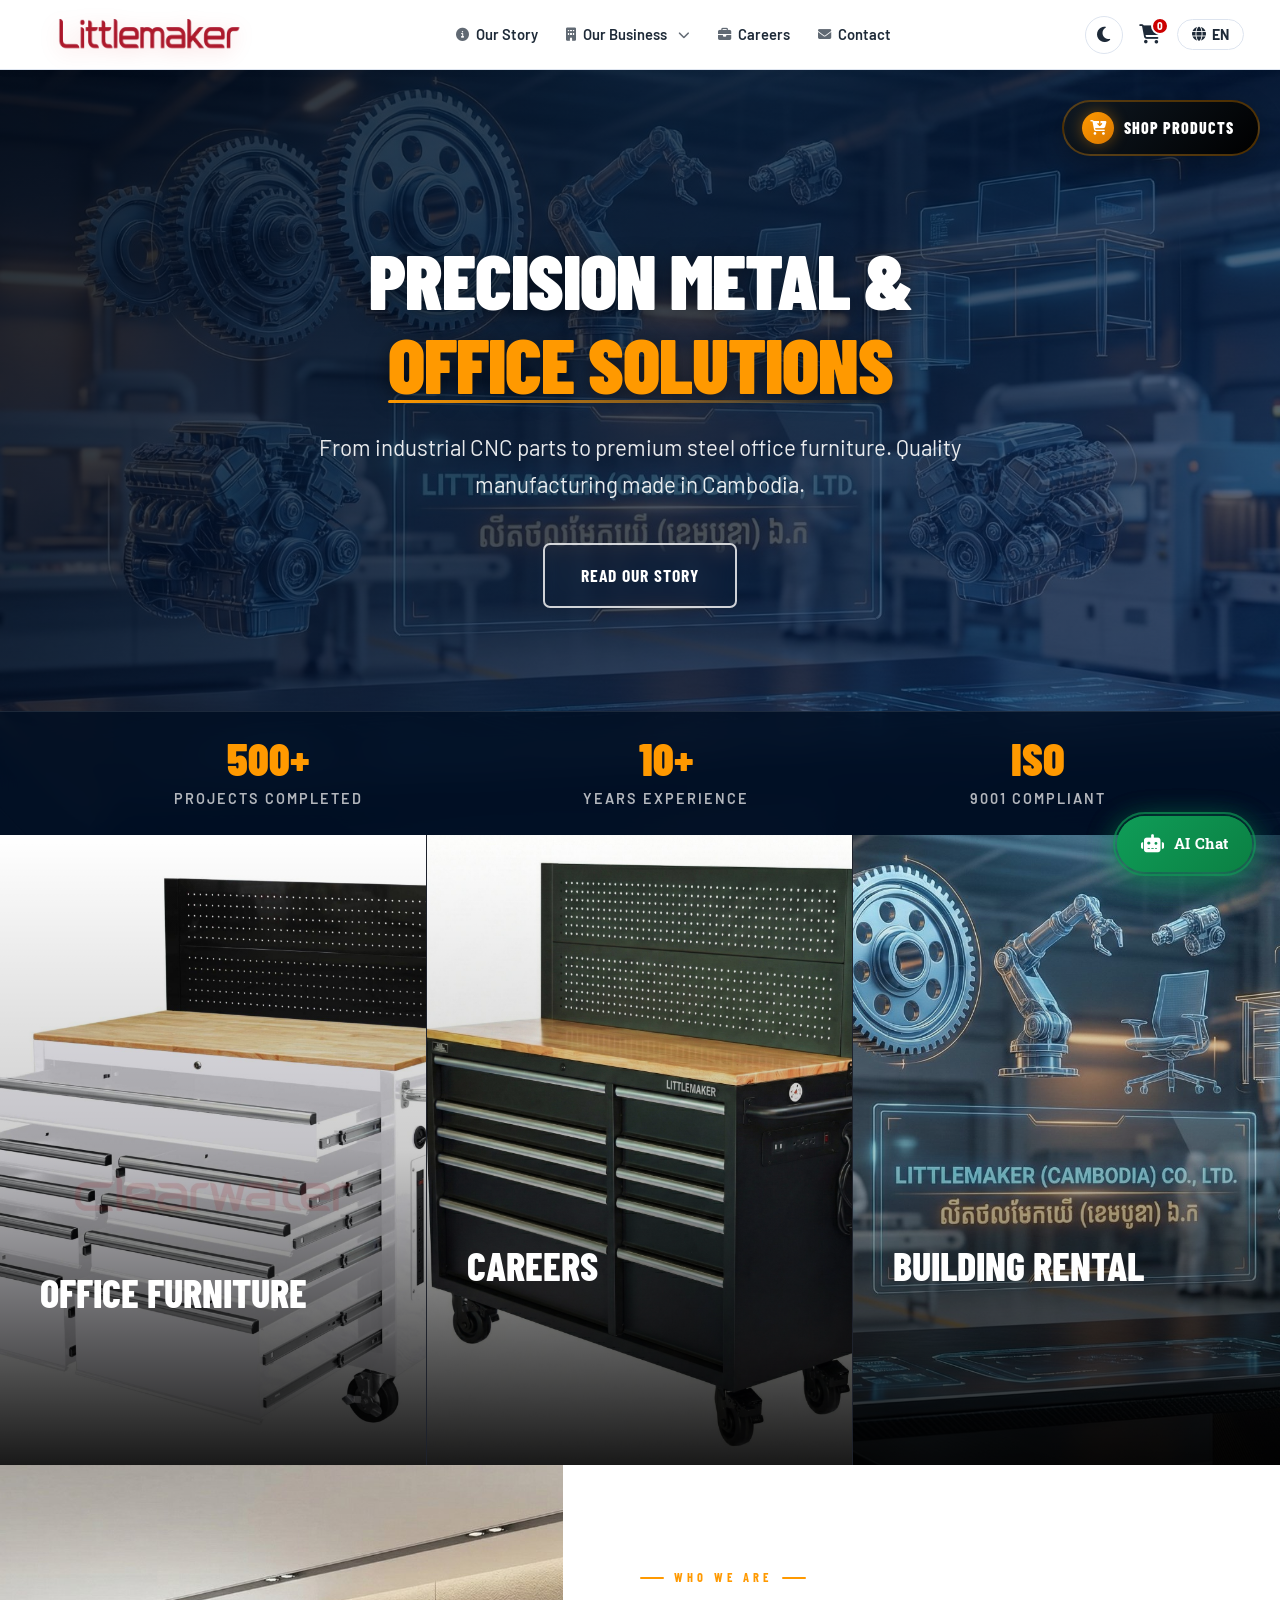
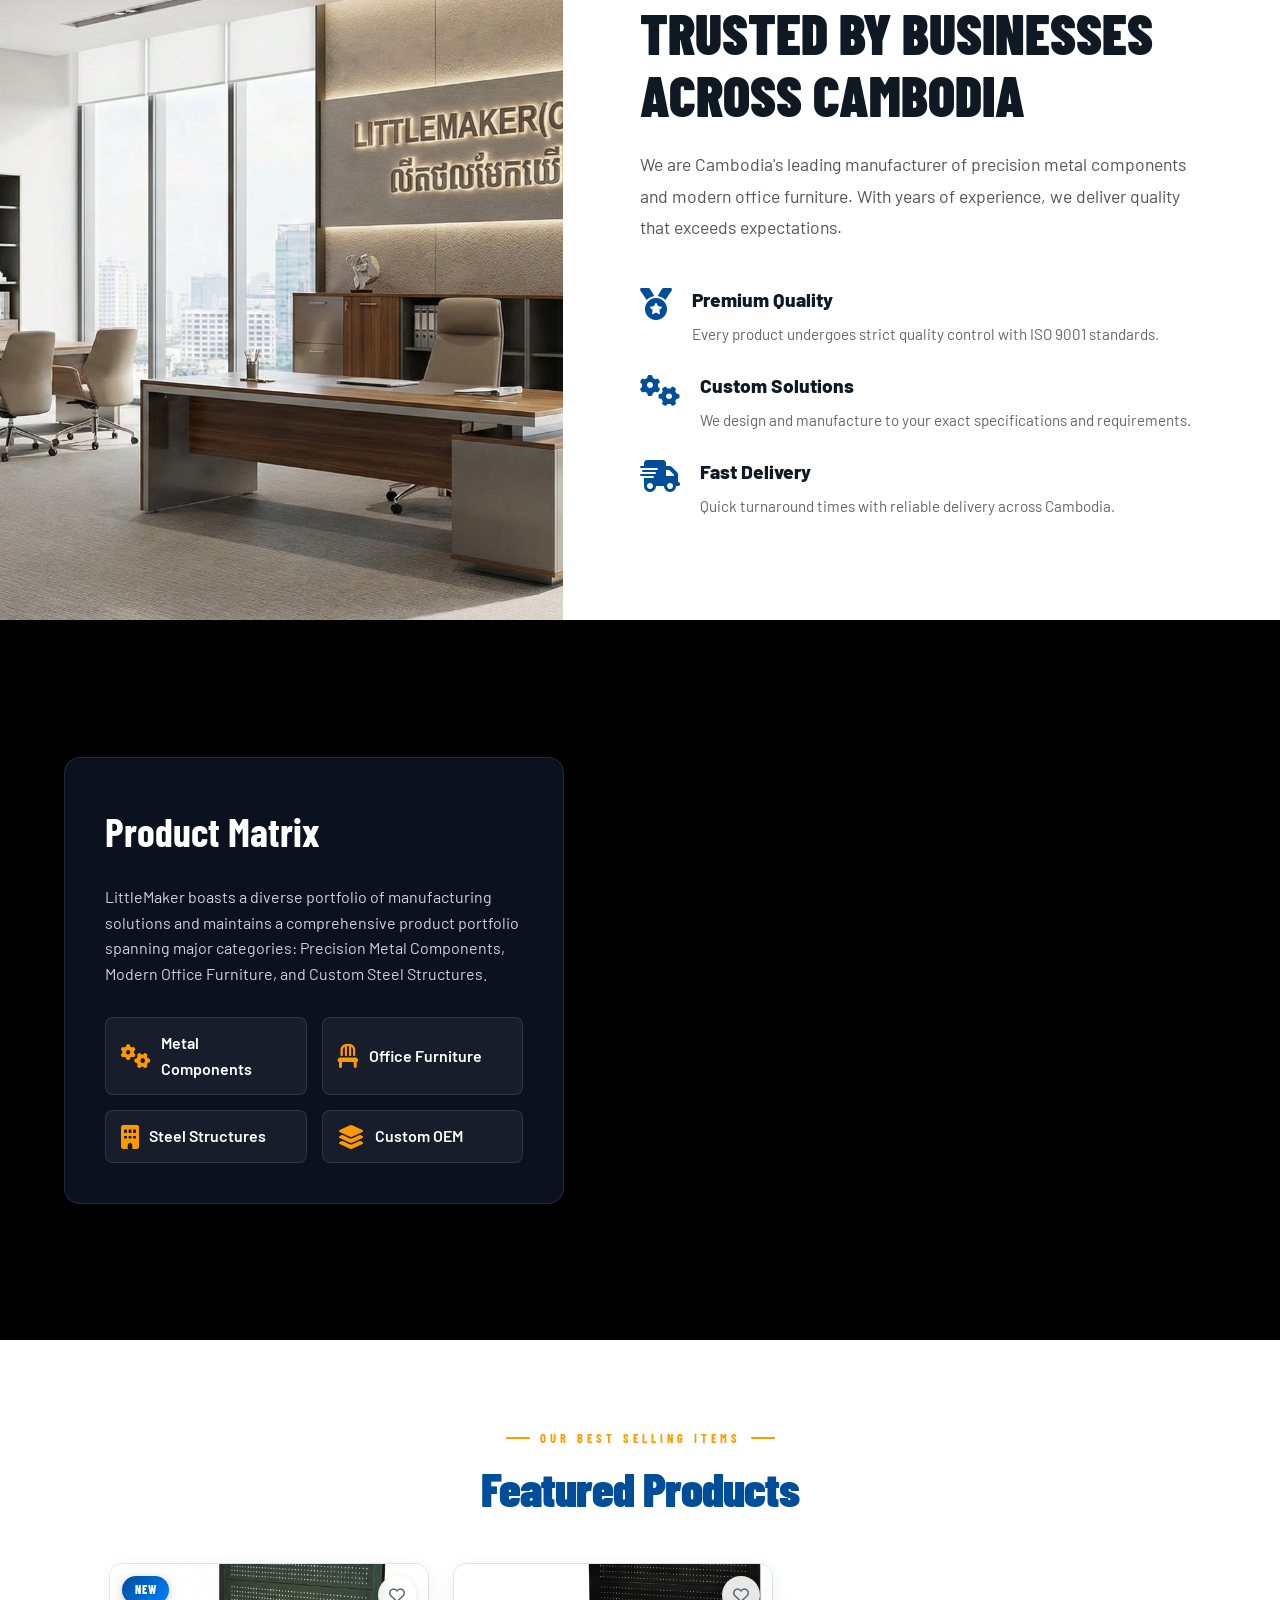
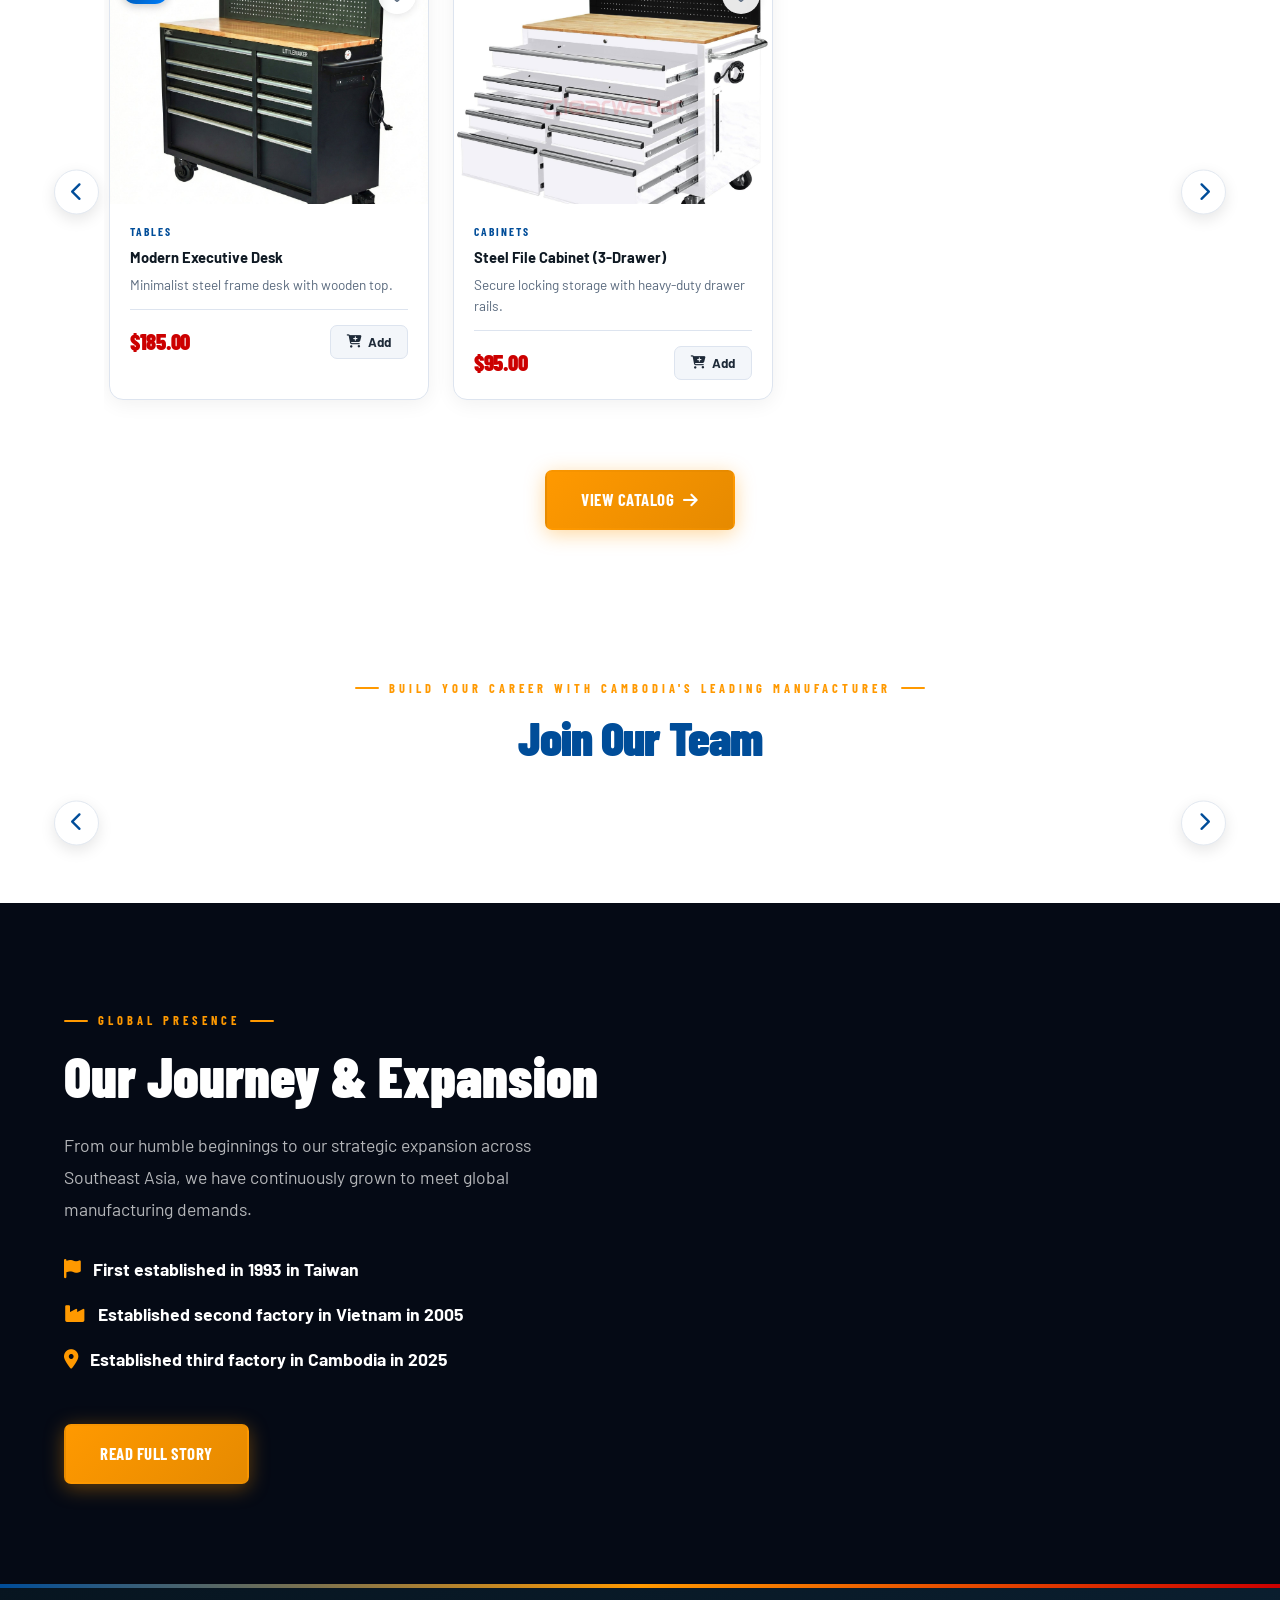
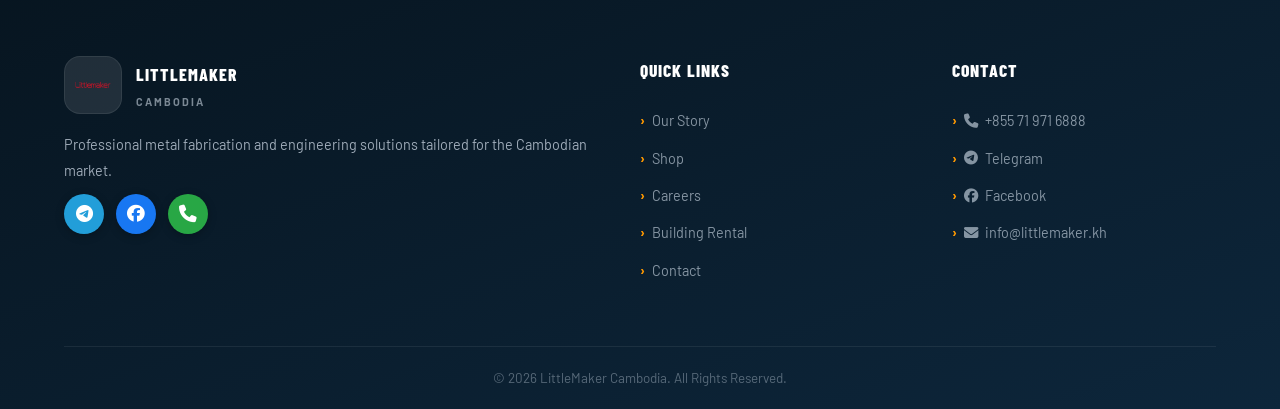
==== commit fb50894c: "Add files via upload" ====
--- a/index.html
+++ b/index.html
@@ -87,7 +87,7 @@
 
     <!-- Cinematic Hero Section -->
     <section class="sailun-hero fade-in">
-        <div class="sailun-hero-bg hero-slideshow" id="heroSlideshow">
+        <div class="sailun-hero-bg hero-slideshow anim-fade" id="heroSlideshow" data-anim-key="h_hero_anim">
             <div class="slide active" style="background-image:url('images/backgroud_1.png')" data-bg-key="h_hero_bg"></div>
         </div>
         <div class="sailun-hero-overlay"></div>
@@ -122,7 +122,7 @@
     <!-- Brand Matrix & Products Grid -->
     <section class="sailun-matrix">
         <div class="matrix-grid">
-            <a href="products.html" class="matrix-card fade-in">
+            <a href="products.html" class="matrix-card anim-fade" data-anim-key="h_feat_off_anim">
                 <div class="matrix-bg" style="background-image: url('images/cabinet.jpg');" data-bg-key="h_feat_off_bg"></div>
                 <div class="matrix-content">
                     <h2 data-translate="feat_off">Office Furniture</h2>
@@ -130,7 +130,7 @@
                     <span class="matrix-arrow"><i class="fa-solid fa-arrow-right"></i></span>
                 </div>
             </a>
-            <a href="careers.html" class="matrix-card fade-in">
+            <a href="careers.html" class="matrix-card anim-fade" data-anim-key="h_feat_ind_anim">
                 <div class="matrix-bg" style="background-image: url('images/Husky1.png');" data-bg-key="h_feat_ind_bg"></div>
                 <div class="matrix-content">
                     <h2 data-translate="nav_careers">Careers</h2>
@@ -138,7 +138,7 @@
                     <span class="matrix-arrow"><i class="fa-solid fa-arrow-right"></i></span>
                 </div>
             </a>
-            <a href="building-rental.html" class="matrix-card fade-in">
+            <a href="building-rental.html" class="matrix-card anim-fade" data-anim-key="h_serv_rental_anim">
                 <div class="matrix-bg" style="background-image: url('images/backgroud_1.png');" data-bg-key="h_serv_rental_bg"></div>
                 <div class="matrix-content">
                     <h2 data-translate="serv_rental">Building Rental</h2>
@@ -601,11 +601,32 @@
               else el.textContent = tr[k];
             }
           });
-          /* Apply admin-configured background images */
+          /* Apply admin-configured background images and videos */
           document.querySelectorAll('[data-bg-key]').forEach(function(el) {
             var k = el.getAttribute('data-bg-key');
             if (tr[k]) {
-              el.style.backgroundImage = 'url(' + tr[k] + ')';
+              if (el.tagName.toLowerCase() === 'video') {
+                el.src = tr[k];
+                el.load(); // Ensure the new video is loaded
+              } else {
+                el.style.backgroundImage = 'url(' + tr[k] + ')';
+              }
+            }
+          });
+          /* Apply admin-configured animations */
+          document.querySelectorAll('[data-anim-key]').forEach(function(el) {
+            var k = el.getAttribute('data-anim-key');
+            if (tr[k]) {
+              // Remove old anim classes
+              el.className = el.className.replace(/\banim-\S+/g, '');
+              el.classList.add('anim-' + tr[k]);
+              
+              // Trigger reflow for animation restart if it's visible
+              if(el.classList.contains('visible')) {
+                  el.classList.remove('visible');
+                  void el.offsetWidth;
+                  el.classList.add('visible');
+              }
             }
           });
         });
--- a/css/style.css
+++ b/css/style.css
@@ -265,6 +265,9 @@
 .nav-dropdown-menu::before {
   content: ''; position: absolute; top: -6px; left: 50%; transform: translateX(-50%) rotate(45deg);
   width: 12px; height: 12px; background: #ffffff; border-left: 1px solid rgba(0,0,0,0.05); border-top: 1px solid rgba(0,0,0,0.05);
+}
+.nav-item-dropdown::after {
+  content: ''; position: absolute; top: 100%; left: 0; width: 100%; height: 25px; background: transparent;
 }
 .nav-dropdown-item {
   display: flex; align-items: center; gap: 12px; padding: 12px 20px;
@@ -2417,6 +2420,21 @@
 .fade-in-scale { opacity:0; transform:scale(.9); transition:opacity .5s ease, transform .5s ease }
 .fade-in-scale.visible { opacity:1; transform:scale(1) }
 
+/* Dynamic Animations from Admin Selector */
+.anim-fade { opacity:0; transition:opacity 1.5s ease }
+.anim-fade.visible { opacity:1; }
+.anim-slide-left { opacity:0; transform:translateX(100px); transition:opacity 1.2s ease, transform 1.2s ease }
+.anim-slide-left.visible { opacity:1; transform:translateX(0) }
+.anim-slide-right { opacity:0; transform:translateX(-100px); transition:opacity 1.2s ease, transform 1.2s ease }
+.anim-slide-right.visible { opacity:1; transform:translateX(0) }
+.anim-zoom-in { opacity:0; transform:scale(0.8); transition:opacity 1.2s ease, transform 1.2s ease }
+.anim-zoom-in.visible { opacity:1; transform:scale(1) }
+.anim-zoom-out { opacity:0; transform:scale(1.2); transition:opacity 1.2s ease, transform 1.2s ease }
+.anim-zoom-out.visible { opacity:1; transform:scale(1) }
+.anim-blur { opacity:0; filter:blur(10px); transition:opacity 1.2s ease, filter 1.2s ease }
+.anim-blur.visible { opacity:1; filter:blur(0) }
+
+
 /* ── Toast Enhanced ── */
 .toast {
   position:fixed; bottom:30px; left:50%; transform:translateX(-50%) translateY(80px);
@@ -3152,27 +3170,32 @@
 .fb-reactions i.fa-heart { color: #f33e58; background: #fff; border-radius: 50%; }
 .fb-actions {
   display: flex;
-  justify-content: space-between;
+  justify-content: center;
   gap: 8px;
+  flex-wrap: wrap;
 }
 .fb-btn {
-  flex: 1;
+  flex: 1 1 auto;
+  min-width: 80px;
   display: flex;
   align-items: center;
   justify-content: center;
-  gap: 8px;
+  gap: 6px;
   background: transparent;
   border: none;
   color: #65676b;
-  font-size: 0.95rem;
+  font-size: 0.9rem;
   font-weight: 600;
-  padding: 8px 0;
+  padding: 8px 10px;
   border-radius: 8px;
   cursor: pointer;
-  transition: background 0.2s;
+  transition: all 0.3s cubic-bezier(0.175, 0.885, 0.32, 1.275);
+  white-space: nowrap;
 }
 .fb-btn:hover {
   background: #f0f2f5;
+  transform: translateY(-3px) scale(1.05);
+  color: var(--blue);
 }
 
 /* ── FB Reactions Hover Box ── */
@@ -4367,3 +4390,25 @@
     .carousel-btn { display: none; }
     .products-carousel-track > * { flex: 0 0 280px; }
 }
+
+/* Fix hardcoded backgrounds and text colors in Dark Mode */
+body.dark-mode .sailun-split-section,
+body.dark-mode .modern-text-block,
+body.dark-mode .market-card,
+body.dark-mode .milestone-item,
+body.dark-mode .global-presence-card,
+body.dark-mode .sailun-matrix-grid,
+body.dark-mode .career-perk-card,
+body.dark-mode .products-carousel-section {
+    background: var(--card);
+}
+
+body.dark-mode .drive-section.bg-light {
+    background-color: var(--light);
+}
+
+body.dark-mode .split-feature-item p,
+body.dark-mode .modern-text-block p,
+body.dark-mode .market-card p {
+    color: var(--muted);
+}
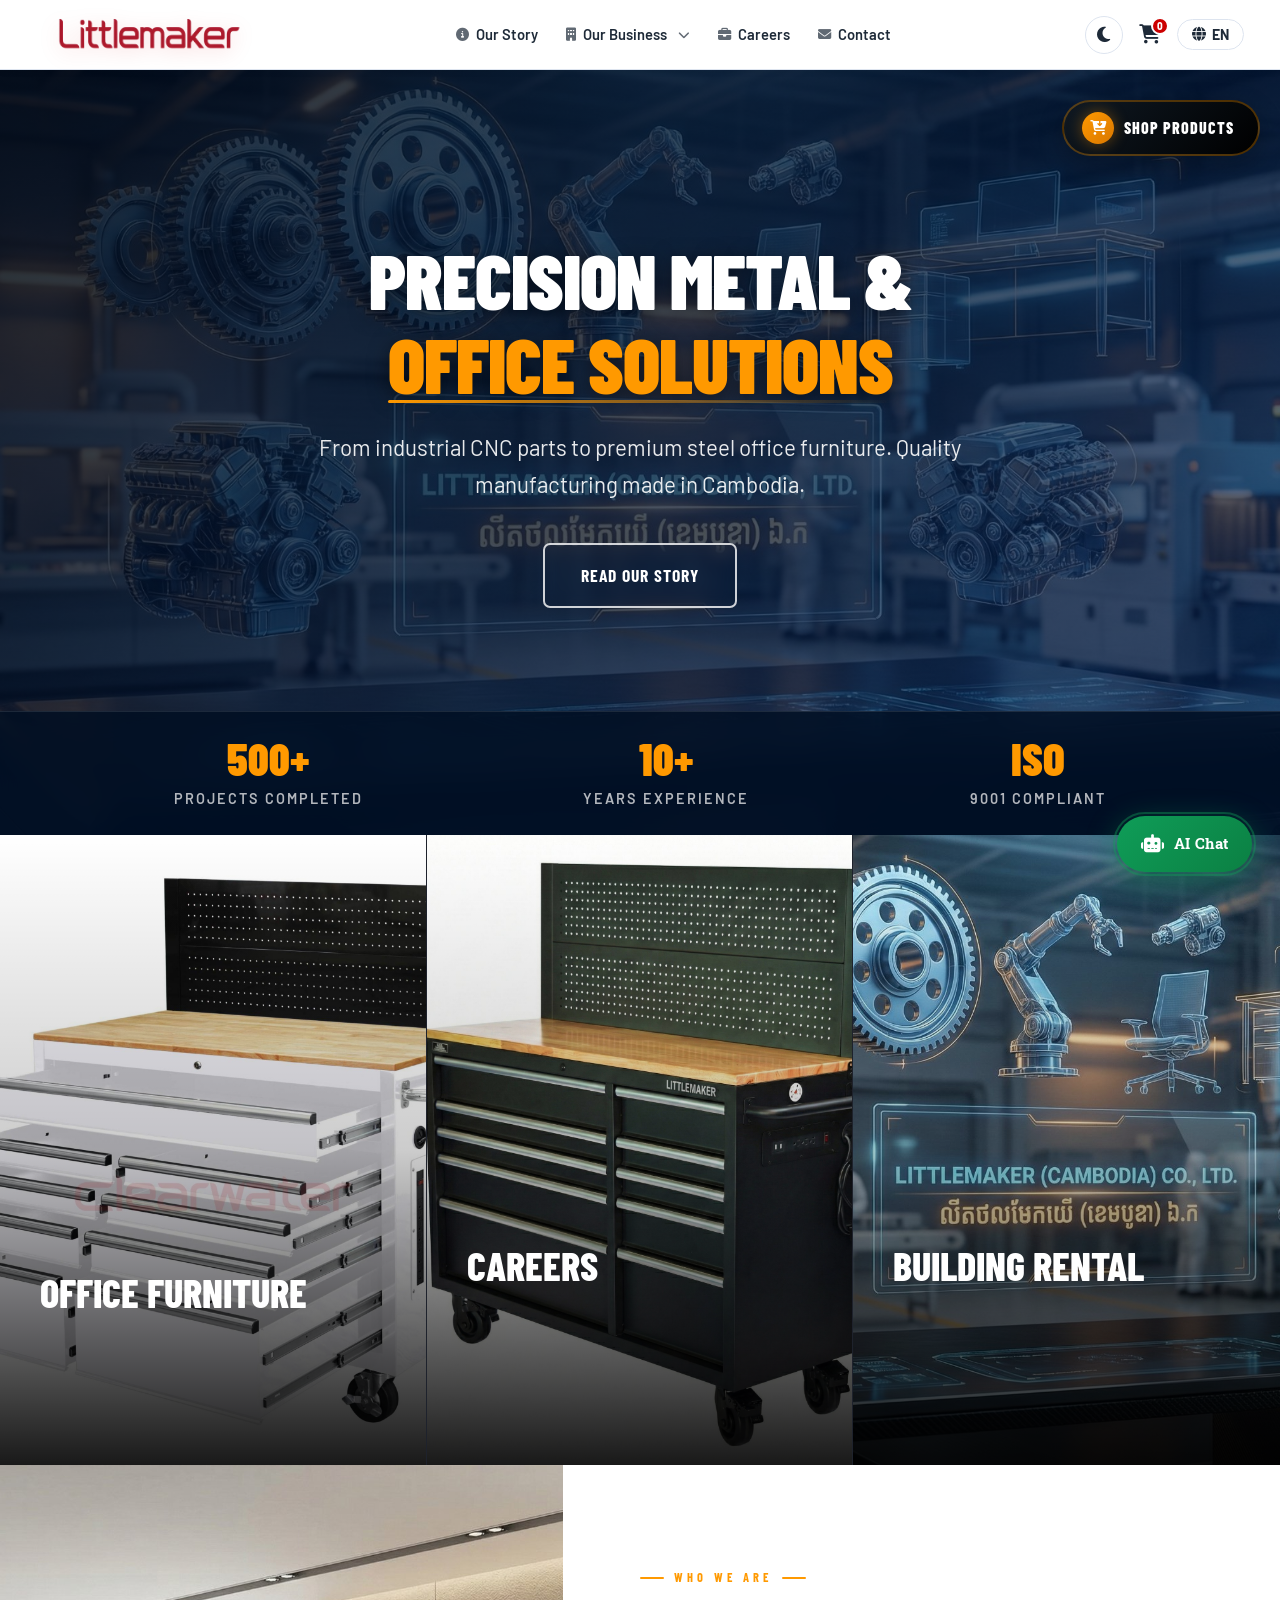
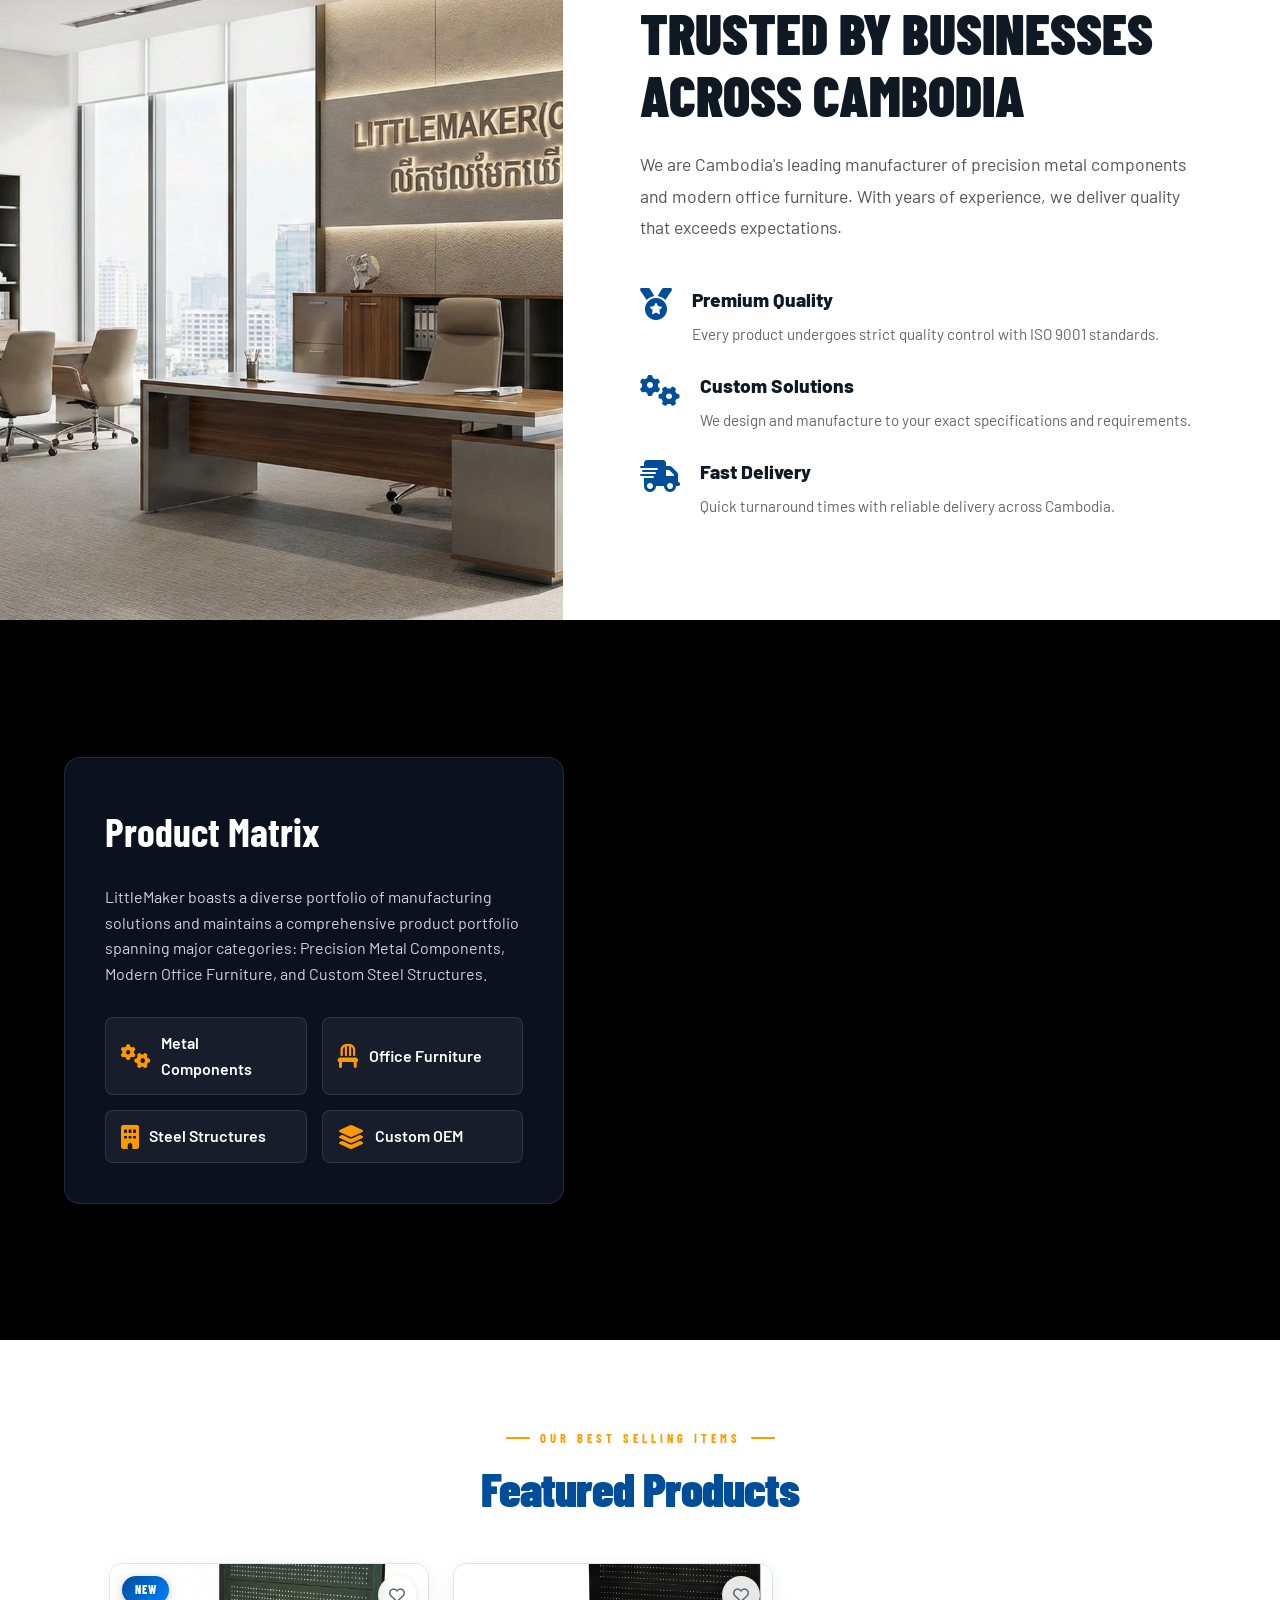
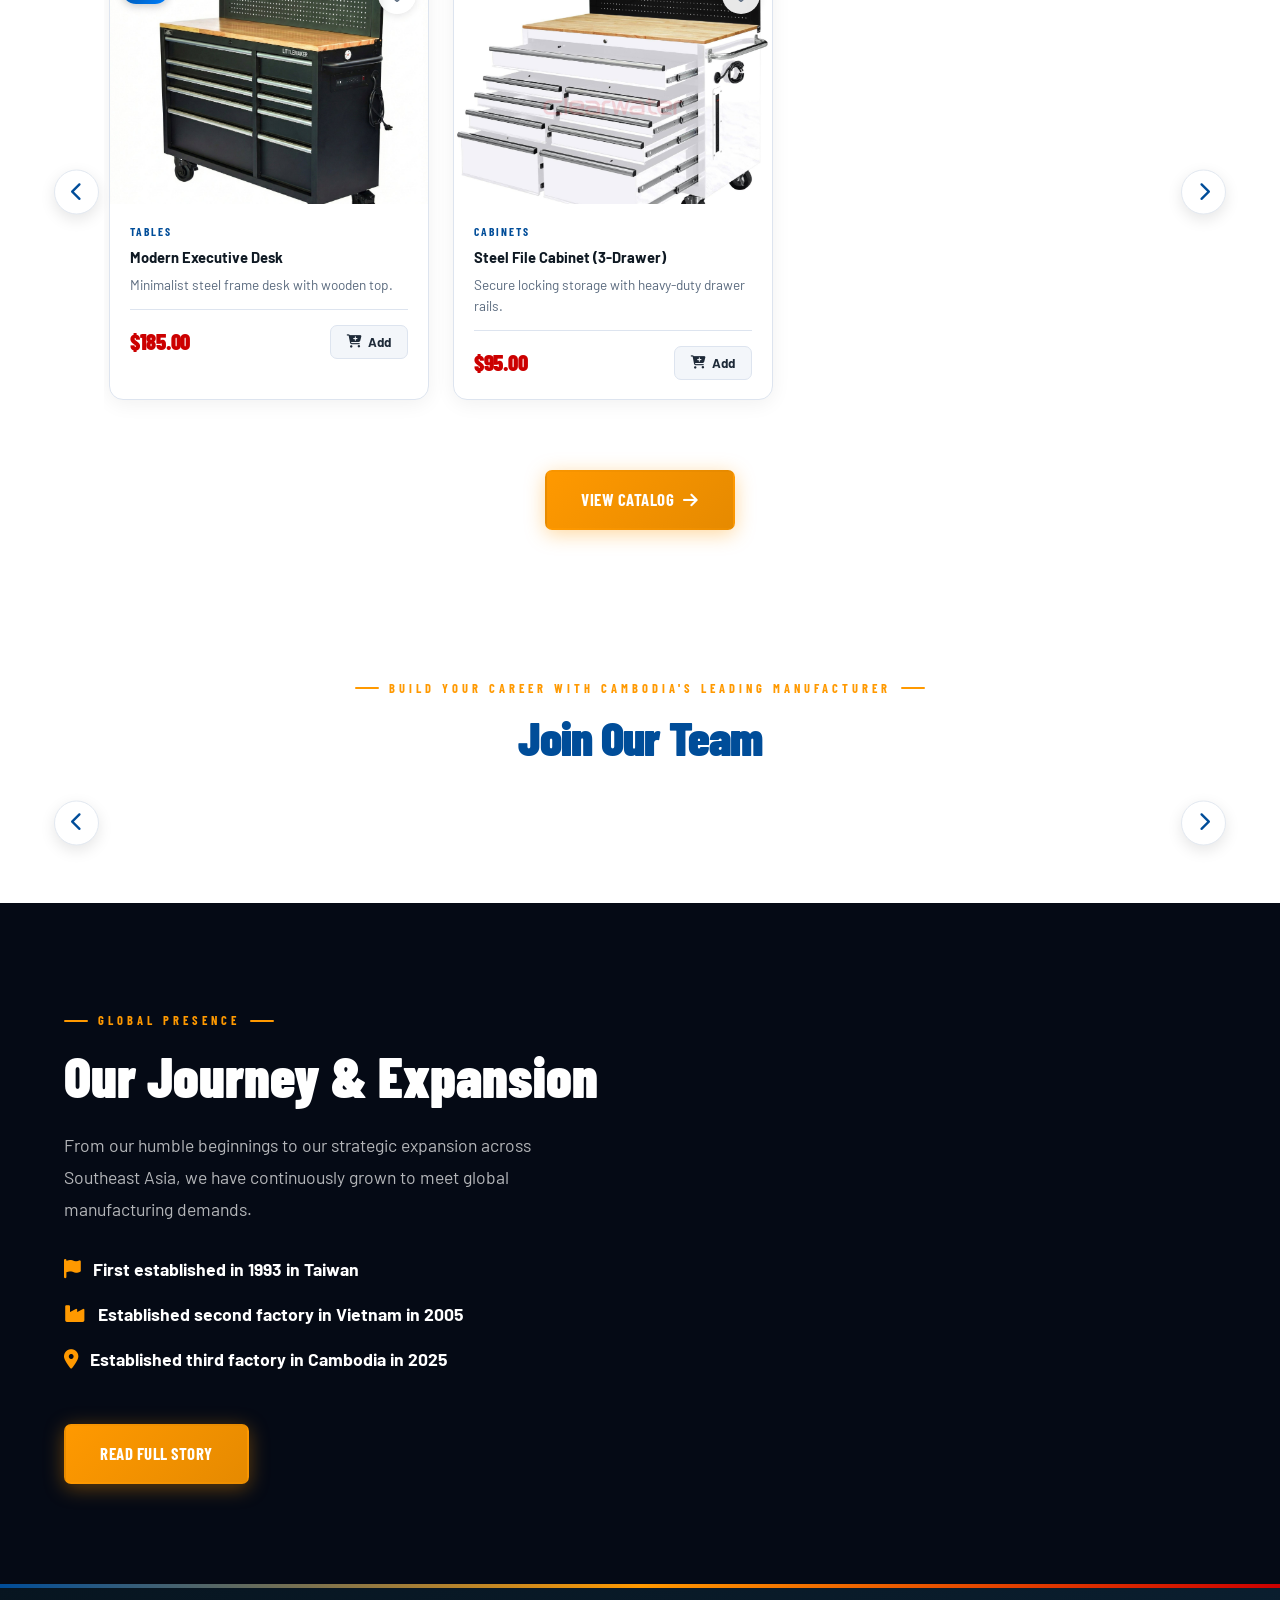
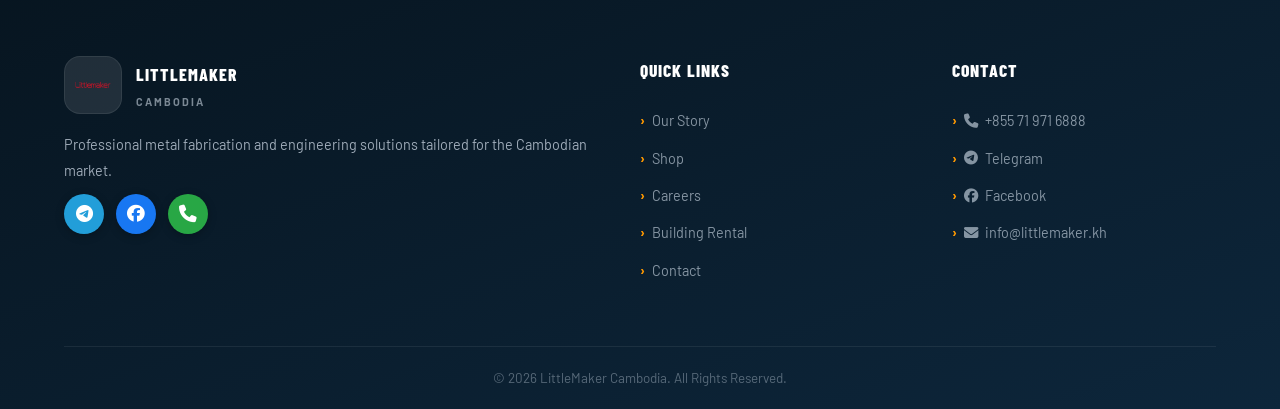
==== commit 7057e880: "Add files via upload" ====
--- a/index.html
+++ b/index.html
@@ -382,15 +382,6 @@
             </div>
         </div>
     </footer>
-
-    <script src="js/translations.js"></script>
-    <script src="js/cart.js"></script>
-    <script src="js/invoice.js"></script>
-    <script src="js/checkout.js"></script>
-    <script src="js/chat-widget.js"></script>
-    <script src="js/products.js"></script>
-    <script src="js/ui.js"></script>
-    <script src="js/main.js"></script>
 
     <!-- Home Page Scripts -->
     <script>
@@ -529,7 +520,7 @@
     <script src="js/chat-widget.js?v=2.0"></script>
     <script src="js/products.js?v=3.2"></script>
     <script src="js/ui.js?v=3.2"></script>
-    <script src="js/main.js?v=10.0" type="module"></script>
+    <script src="js/main.js?v=10.0"></script>
     
     <!-- Count Up Animation Script -->
     <script>
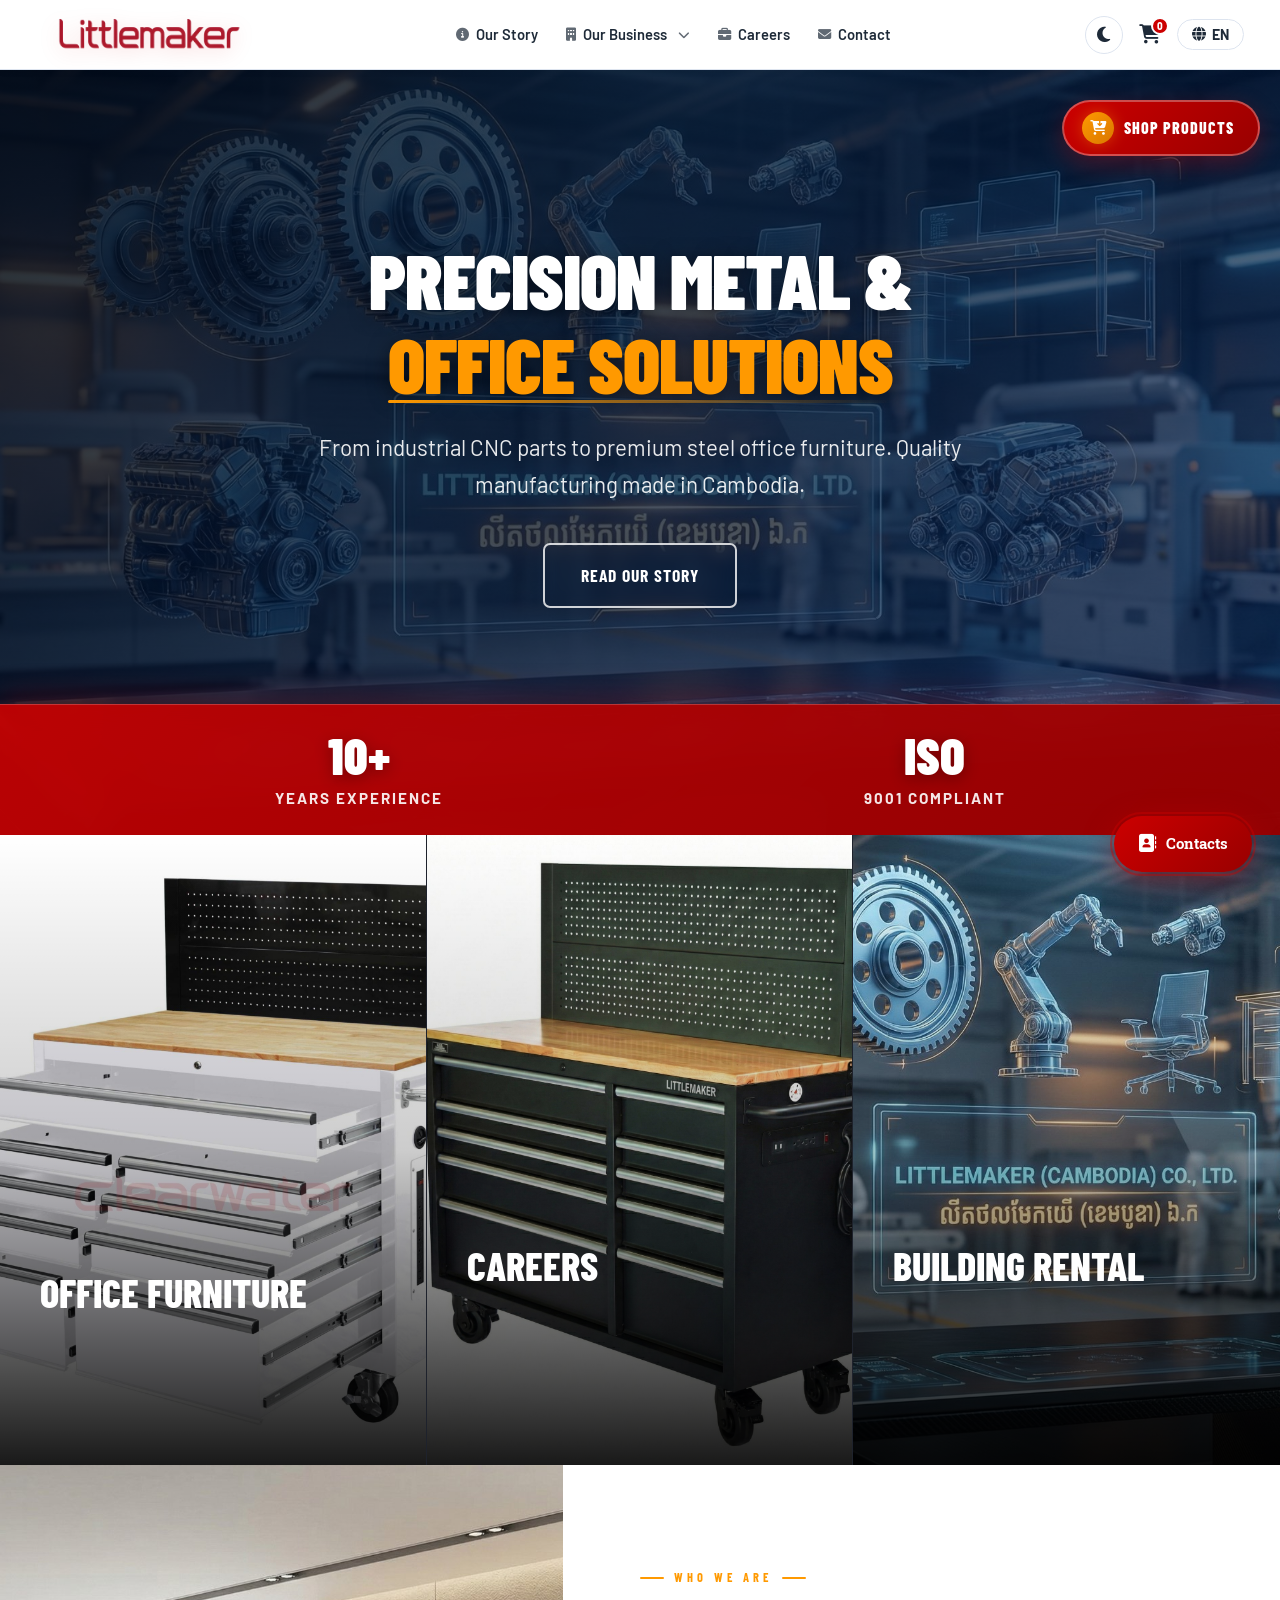
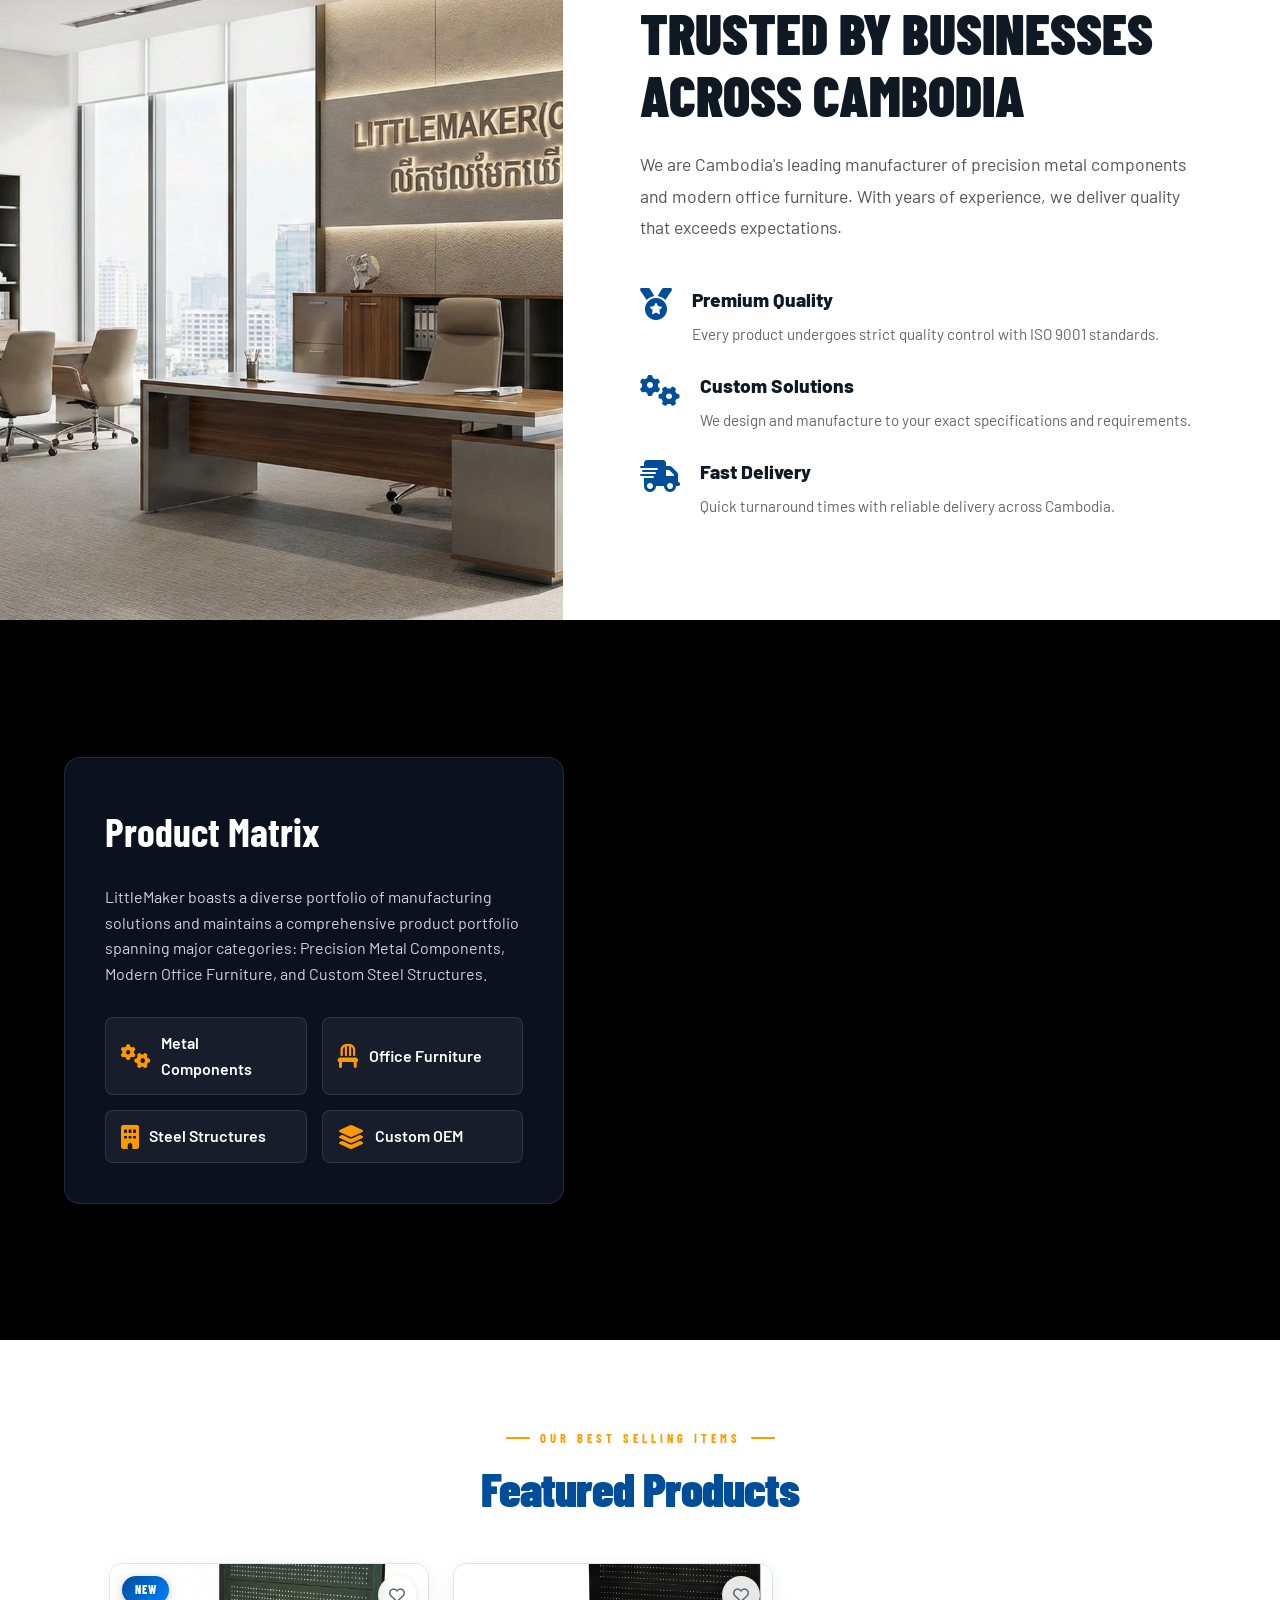
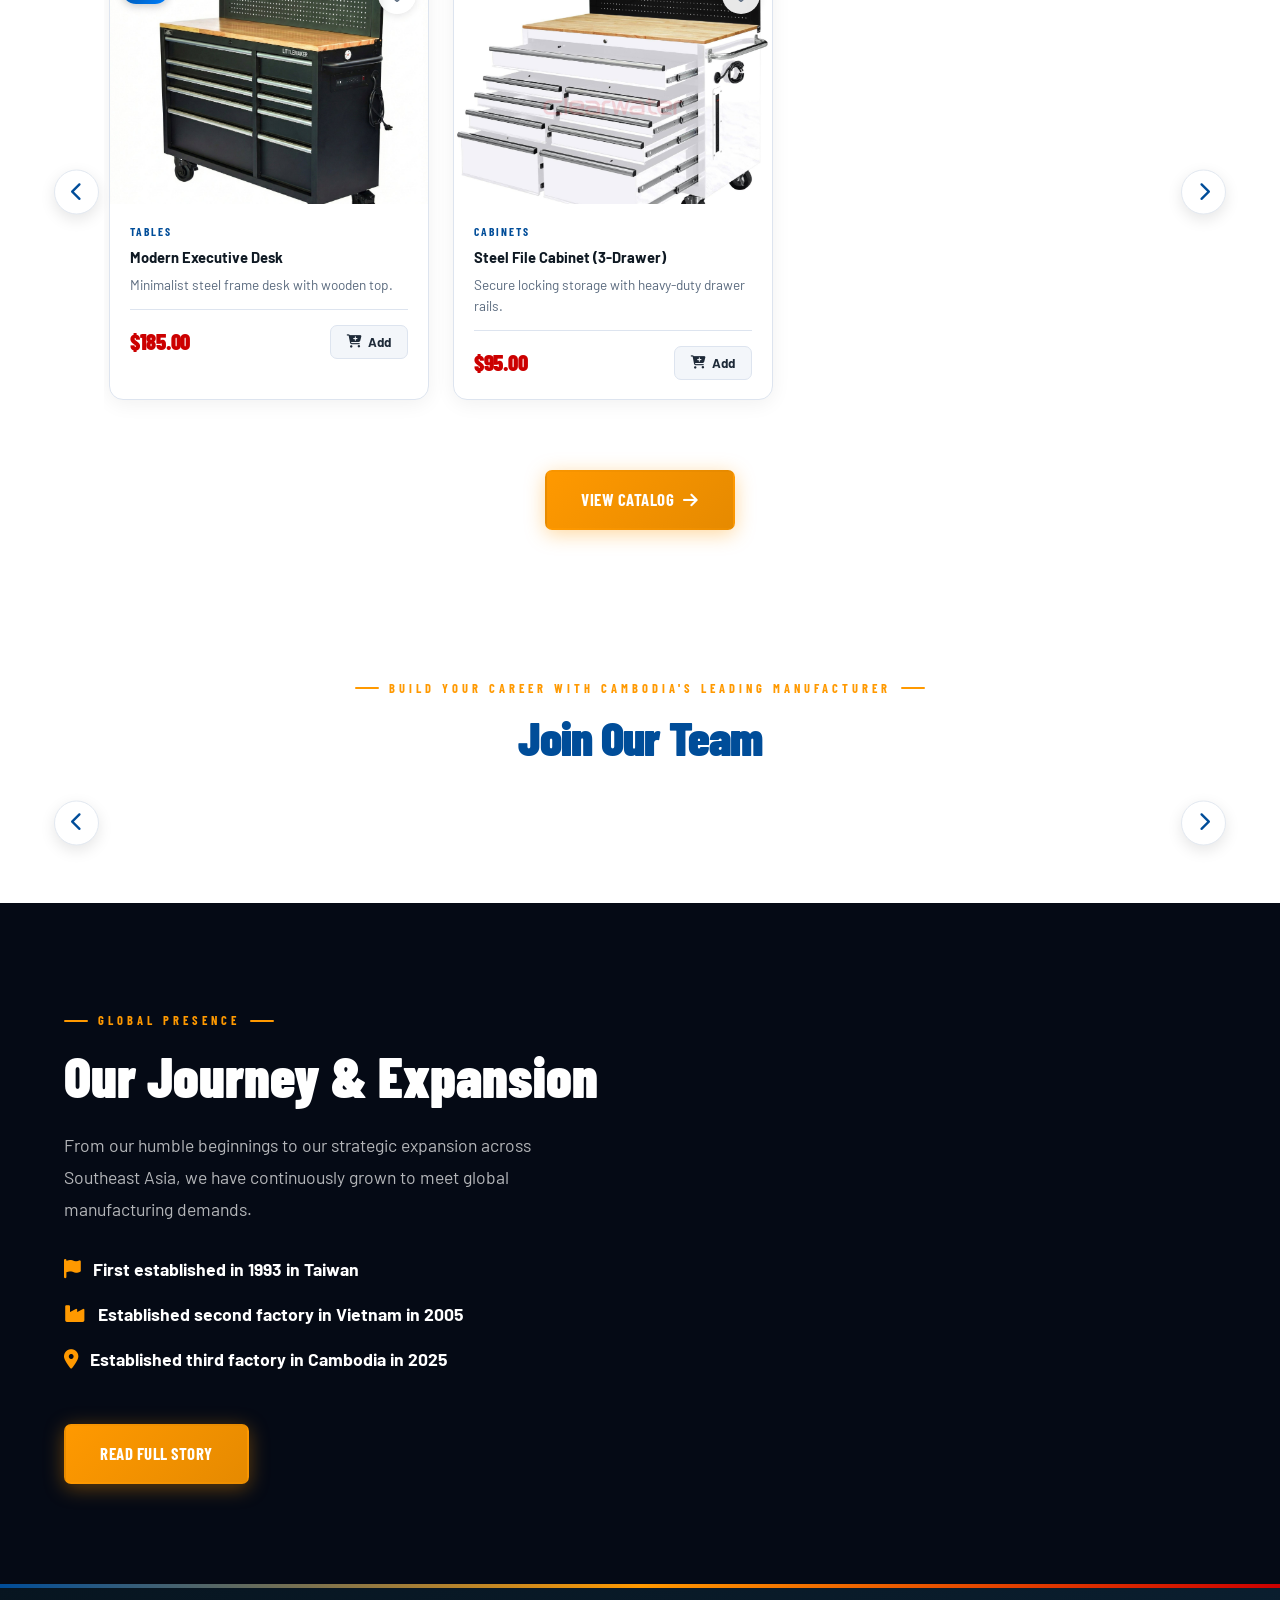
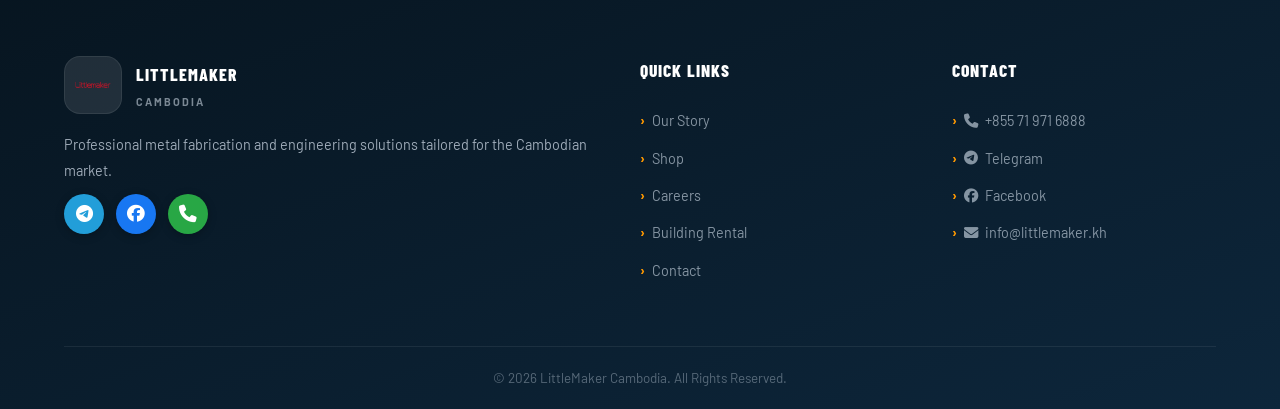
==== commit 14e690f9: "Add files via upload" ====
--- a/index.html
+++ b/index.html
@@ -102,10 +102,7 @@
         <div class="sailun-hero-stats-bar fade-in">
             <div class="container">
                 <div class="stats-row">
-                    <div class="stat-item">
-                        <strong class="stat-number">500+</strong>
-                        <span class="stat-label" data-translate="stat_projects">Projects Completed</span>
-                    </div>
+
                     <div class="stat-item">
                         <strong class="stat-number">10+</strong>
                         <span class="stat-label" data-translate="stat_years">Years Experience</span>
--- a/css/style.css
+++ b/css/style.css
@@ -274,12 +274,12 @@
   color: var(--text); text-decoration: none; font-weight: 500; font-family: 'Barlow', sans-serif;
   transition: all 0.2s ease;
 }
-.nav-dropdown-item i { color: var(--primary); font-size: 1.1em; width: 24px; text-align: center; }
-.nav-dropdown-item:hover { background: rgba(255,107,0,0.05); color: var(--primary); padding-left: 24px; }
+.nav-dropdown-item i { color: var(--red); font-size: 1.1em; width: 24px; text-align: center; }
+.nav-dropdown-item:hover { background: rgba(204,0,0,0.05); color: var(--red); padding-left: 24px; }
 body.dark-mode .nav-dropdown-menu { background: #1c2230; border-color: rgba(255,255,255,0.05); box-shadow: 0 10px 30px rgba(0,0,0,0.3); }
 body.dark-mode .nav-dropdown-menu::before { background: #1c2230; border-color: rgba(255,255,255,0.05); }
 body.dark-mode .nav-dropdown-item { color: #e0e6ed; }
-body.dark-mode .nav-dropdown-item:hover { background: rgba(255,107,0,0.1); color: var(--primary); }
+body.dark-mode .nav-dropdown-item:hover { background: rgba(255,102,102,0.1); color: #ff6666; }
 
 .nav-link {
   font-family:'Barlow',sans-serif;
@@ -295,11 +295,11 @@
   content:''; position:absolute;
   bottom:-2px; left:0;
   width:0; height:2px;
-  background:linear-gradient(90deg,var(--orange),var(--blue));
+  background:linear-gradient(90deg,var(--orange),var(--red));
   border-radius:2px;
   transition:width .3s var(--ease);
 }
-.nav-link:hover, .nav-link.active { color:var(--blue) }
+.nav-link:hover, .nav-link.active { color:var(--red) }
 .nav-link:hover::after, .nav-link.active::after { width:100% }
 
 .mobile-only { display:none }
@@ -1336,14 +1336,14 @@
   font-size:.92rem; font-weight:700;
   margin-bottom:6px; color:var(--dark); line-height:1.35;
   transition:color .22s;
-  display:-webkit-box; -webkit-line-clamp:2;
+  display:-webkit-box; -webkit-line-clamp: 2; line-clamp: 2;
   -webkit-box-orient:vertical; overflow:hidden;
 }
 .product-card:hover .product-details h4 { color:var(--blue) }
 .product-desc {
   font-size:.85rem; color:var(--muted);
   margin-bottom:14px; line-height:1.55;
-  display:-webkit-box; -webkit-line-clamp:2;
+  display:-webkit-box; -webkit-line-clamp: 2; line-clamp: 2;
   -webkit-box-orient:vertical; overflow:hidden;
 }
 .product-bottom {
@@ -2014,8 +2014,8 @@
   }
   .mobile-bottom-bar .nav-link i { margin-right:0; font-size:1.15rem; opacity:1 }
   .mobile-bottom-bar .nav-link::after { display:none }
-  .mobile-bottom-bar .nav-link.active { color:var(--blue) }
-  .mobile-bottom-bar .nav-link.active i { color:var(--blue) }
+  .mobile-bottom-bar .nav-link.active { color:var(--red) }
+  .mobile-bottom-bar .nav-link.active i { color:var(--red) }
 
   /* Hide original nav-menu on mobile */
   .navbar .nav-menu { display:none !important }
@@ -2061,9 +2061,9 @@
   .products-grid { grid-template-columns:repeat(2,1fr); gap:12px }
   .product-img   { height:160px }
   .product-details { padding:10px 12px }
-  .product-details h4 { font-size:.82rem; -webkit-line-clamp:2 }
+  .product-details h4 { font-size:.82rem; -webkit-line-clamp: 2; line-clamp: 2 }
   .product-cat { font-size:.65rem; margin-bottom:4px; letter-spacing:1.5px }
-  .product-desc { font-size:.78rem; -webkit-line-clamp:2; margin-bottom:10px }
+  .product-desc { font-size:.78rem; -webkit-line-clamp: 2; line-clamp: 2; margin-bottom:10px }
   .price { font-size:.95rem }
   .btn-cart { padding:6px 10px; font-size:.72rem; white-space:nowrap }
   .product-bottom { flex-direction:column; align-items:flex-start; gap:8px }
@@ -2082,7 +2082,7 @@
   /* dark mode bottom bar */
   body.dark-mode .mobile-bottom-bar { background:#1c2230; border-top-color:#2a3345 }
   body.dark-mode .mobile-bottom-bar .nav-link { color:#5a6a7e }
-  body.dark-mode .mobile-bottom-bar .nav-link.active { color:#4da6ff }
+  body.dark-mode .mobile-bottom-bar .nav-link.active { color:#ff6666 }
 }
 
 /* ══════════════════════════════════════
@@ -3344,7 +3344,7 @@
   top: 100px;
   right: 20px;
   z-index: 999;
-  background: linear-gradient(135deg, var(--dark, #111) 0%, #000 100%);
+  background: linear-gradient(135deg, var(--red, #cc0000) 0%, #990000 100%);
   color: #fff;
   padding: 10px 24px 10px 18px;
   border-radius: 50px;
@@ -3352,12 +3352,12 @@
   font-family: 'Barlow Condensed', sans-serif;
   text-transform: uppercase;
   letter-spacing: 1px;
-  box-shadow: 0 8px 25px rgba(0,0,0,0.25);
+  box-shadow: 0 8px 25px rgba(204,0,0,0.3);
   display: flex;
   align-items: center;
   gap: 10px;
   text-decoration: none;
-  border: 2px solid rgba(255,153,0,0.3);
+  border: 2px solid rgba(255,255,255,0.3);
   animation: floatPulse 3s ease-in-out infinite;
   overflow: hidden;
   transition: all 0.3s var(--ease, ease);
@@ -3857,9 +3857,10 @@
     bottom: 0;
     left: 0;
     right: 0;
-    background: rgba(0, 15, 35, 0.85);
+    background: linear-gradient(135deg, rgba(204, 0, 0, 0.9), rgba(153, 0, 0, 0.95));
     backdrop-filter: blur(15px);
-    border-top: 1px solid rgba(255,255,255,0.1);
+    border-top: 1px solid rgba(255,255,255,0.2);
+    box-shadow: 0 -10px 30px rgba(204, 0, 0, 0.2);
     z-index: 3;
     padding: 24px 0;
 }
@@ -3872,21 +3873,27 @@
     text-align: center;
     display: flex;
     flex-direction: column;
+    transition: transform 0.3s cubic-bezier(0.175, 0.885, 0.32, 1.275);
+    cursor: default;
+}
+.stat-item:hover {
+    transform: translateY(-8px) scale(1.05);
 }
 .stat-number {
     font-family: 'Barlow Condensed', sans-serif;
-    font-size: 2.8rem;
+    font-size: 3.2rem;
     font-weight: 900;
-    color: var(--orange, #ff9900);
+    color: #ffffff;
     line-height: 1;
     margin-bottom: 6px;
+    text-shadow: 0 4px 15px rgba(0,0,0,0.3);
 }
 .stat-label {
-    font-size: 0.9rem;
-    font-weight: 600;
+    font-size: 0.95rem;
+    font-weight: 700;
     text-transform: uppercase;
     letter-spacing: 2px;
-    color: rgba(255,255,255,0.7);
+    color: rgba(255,255,255,0.9);
 }
 
 /* ── Brand Matrix ── */
